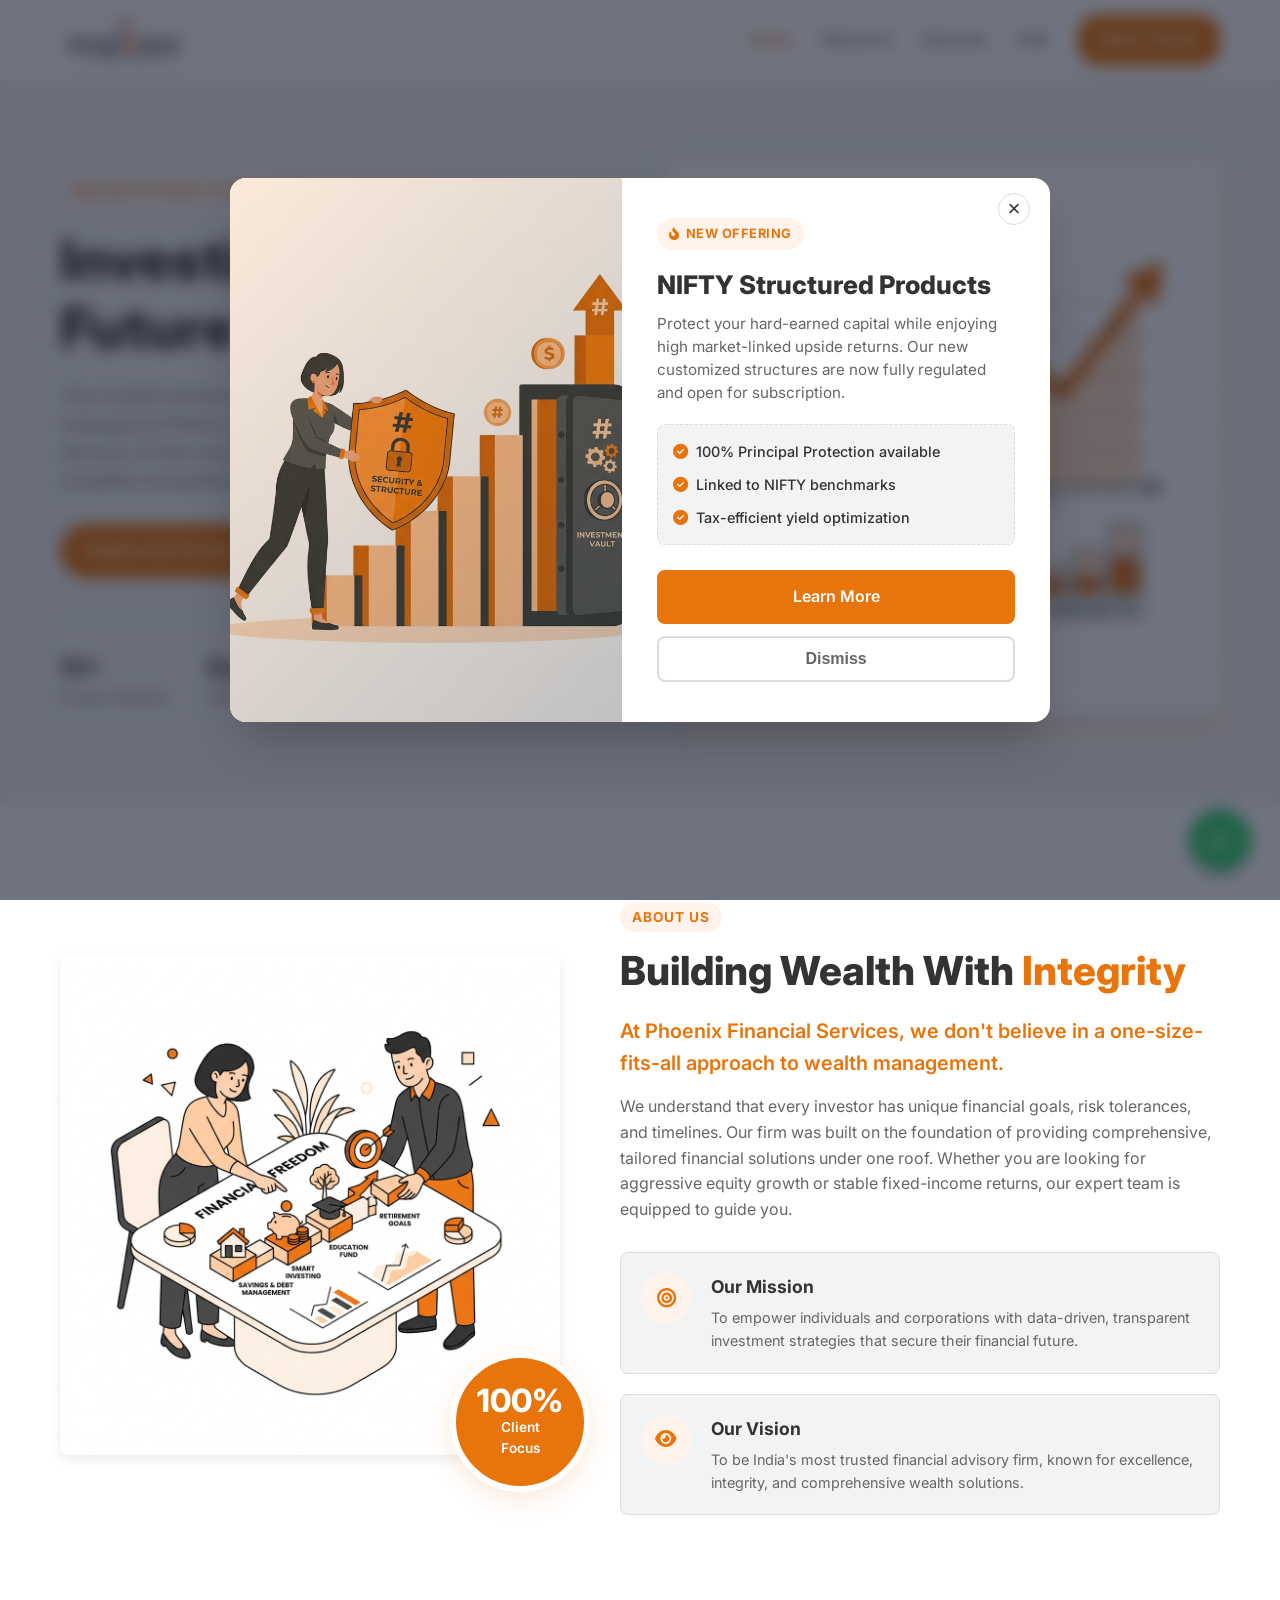
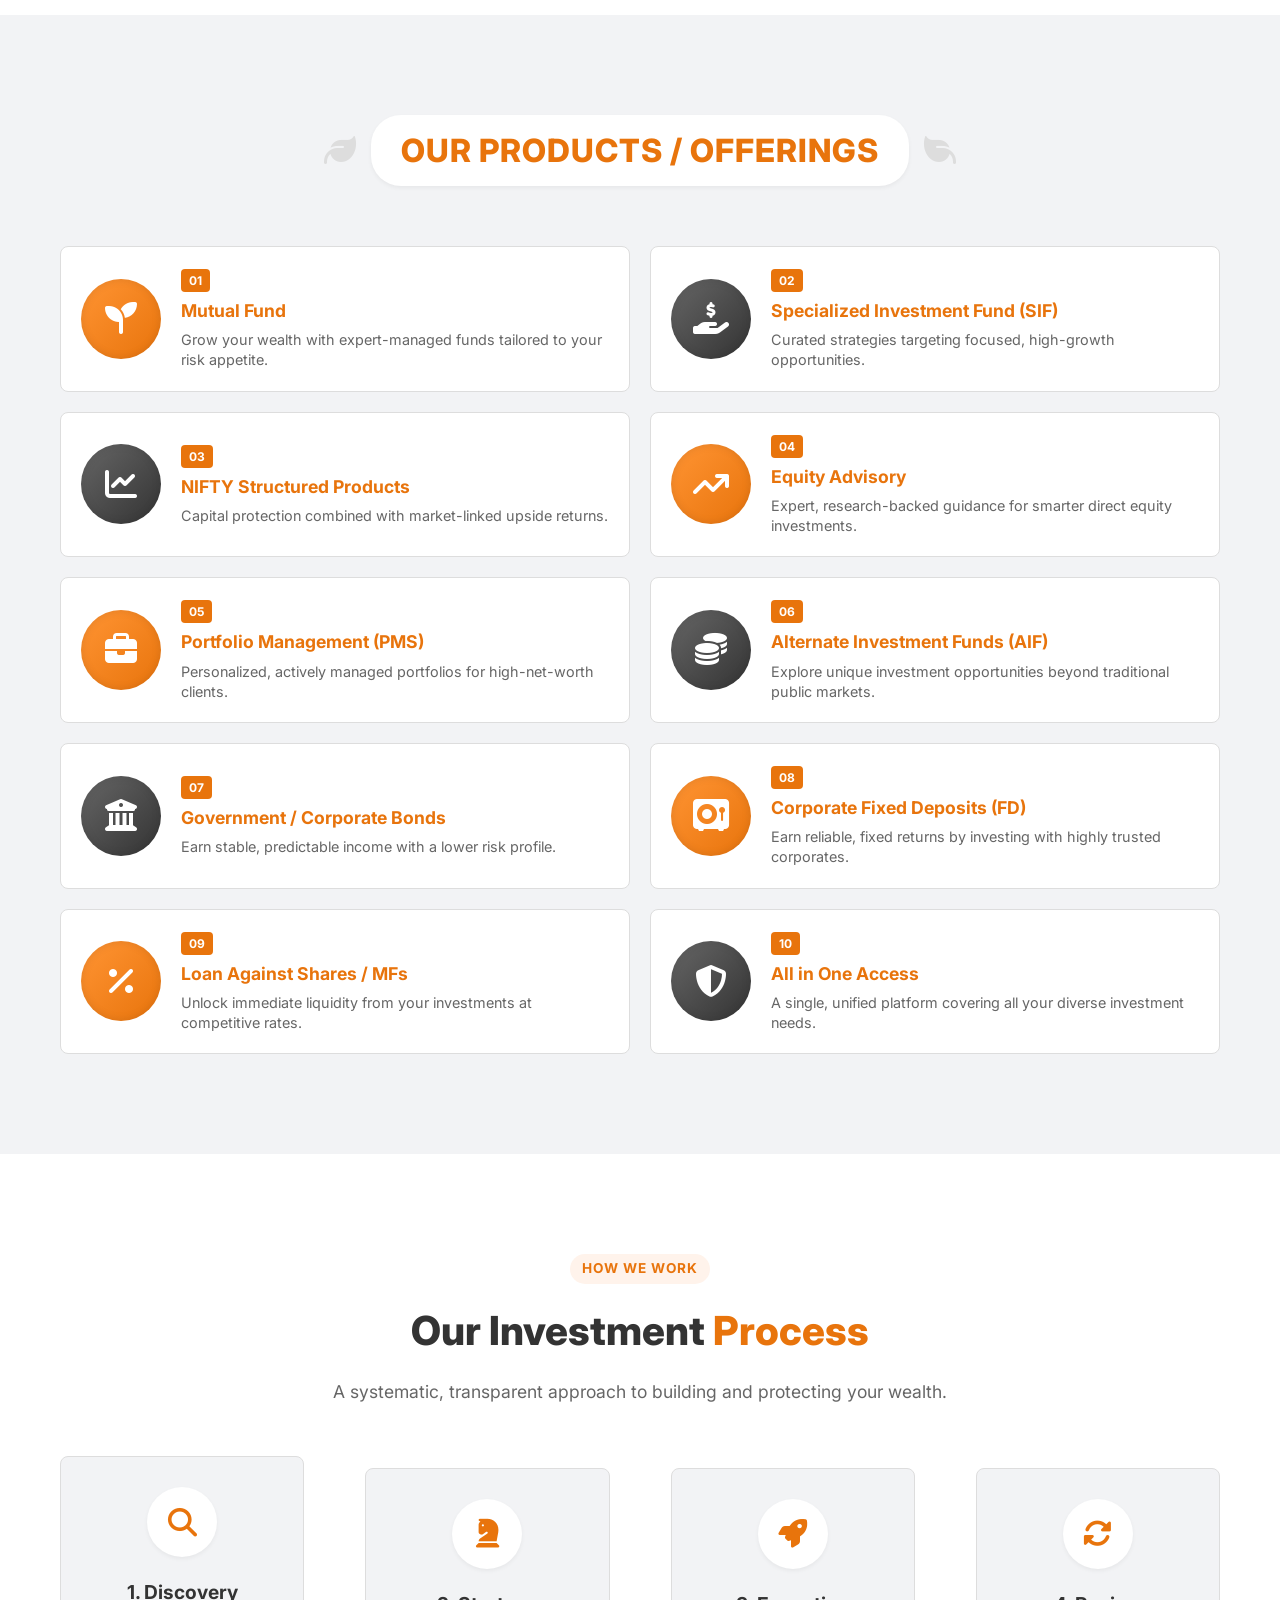
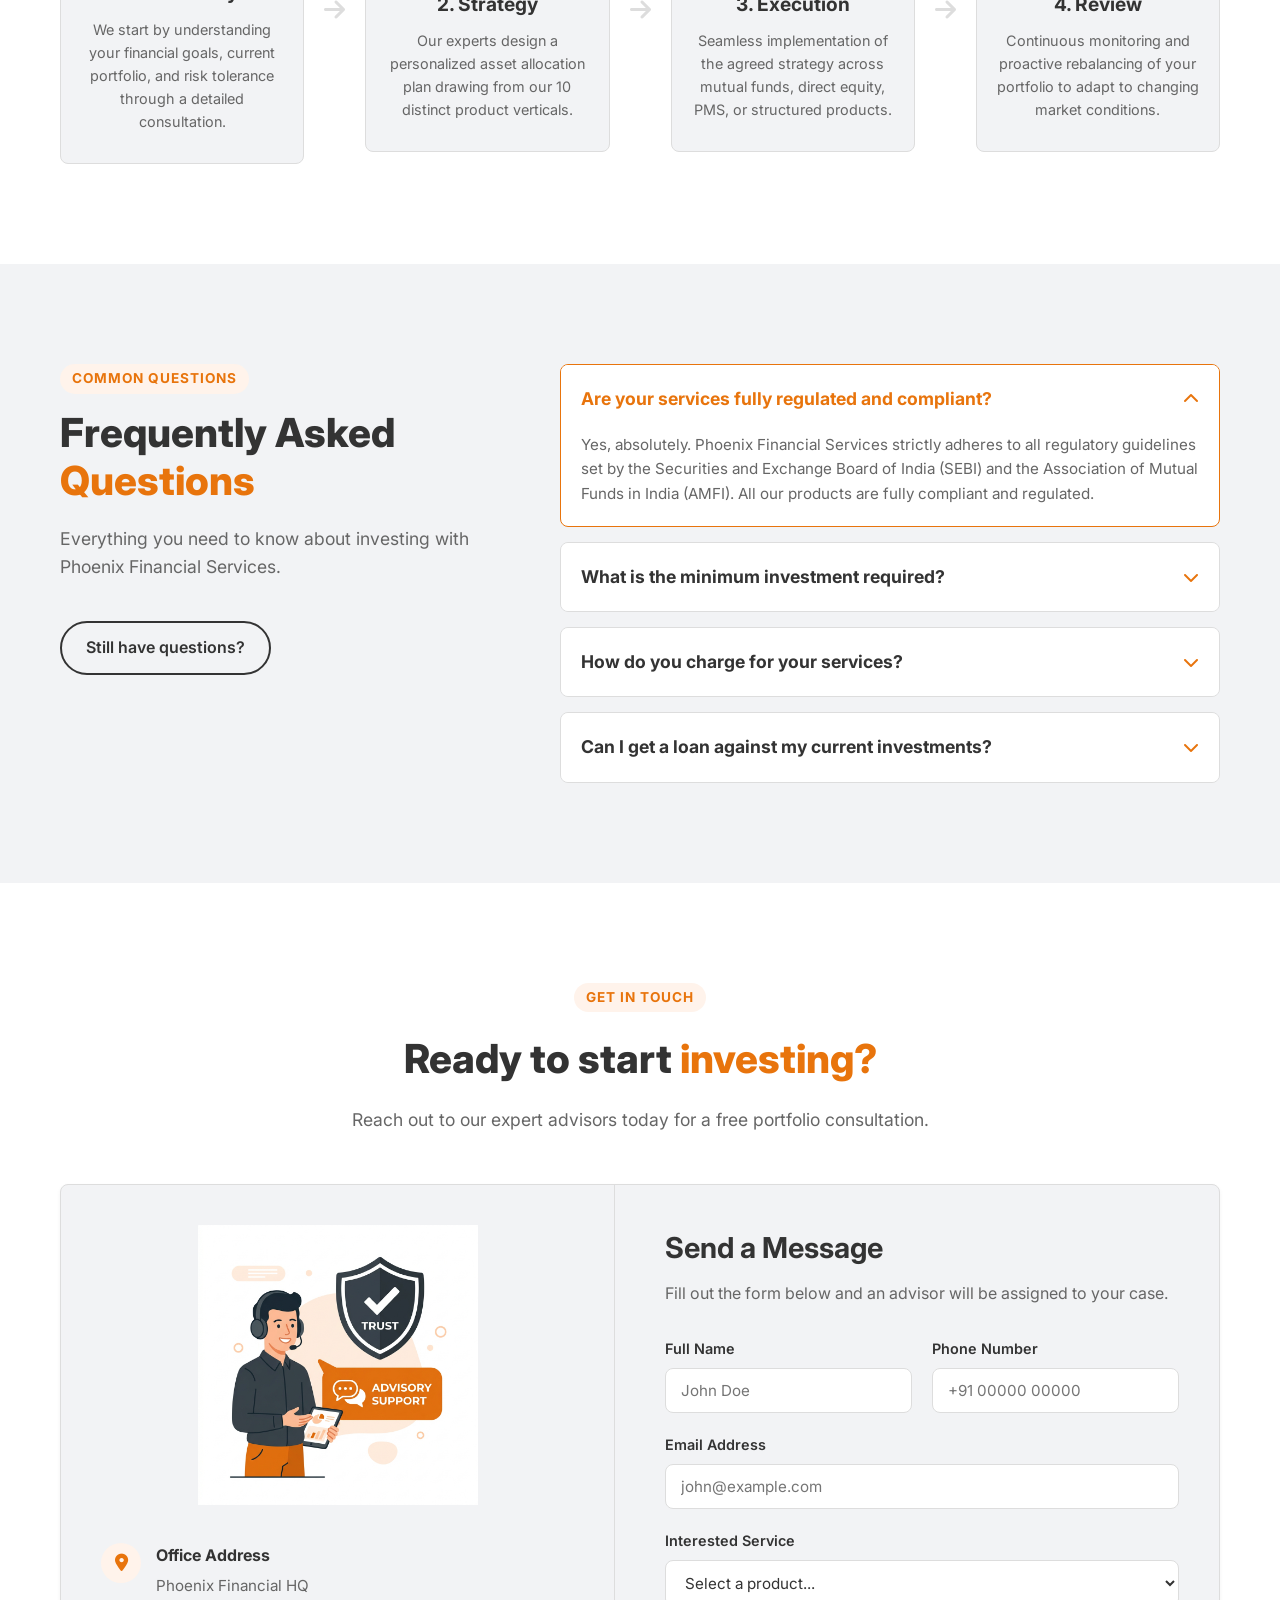
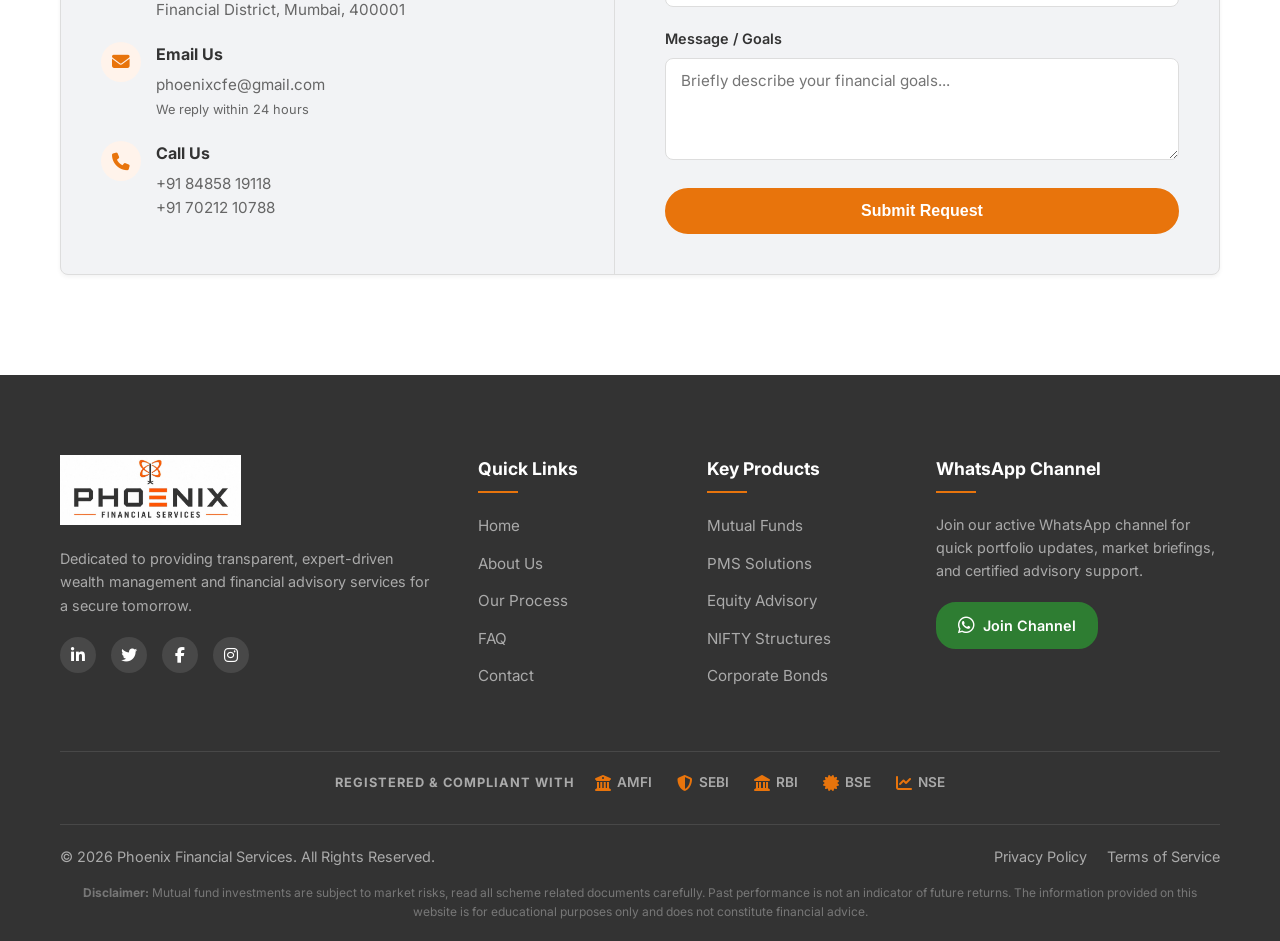
==== index.html @ 2b1e697a "changes" ====
<!DOCTYPE html>
<html lang="en">

<head>
    <meta charset="UTF-8">
    <meta name="viewport" content="width=device-width, initial-scale=1.0">
    <title>Phoenix Financial Services | Investing for the Future</title>

    <!-- Google Fonts: Inter for clean, highly legible corporate text -->
    <link rel="preconnect" href="https://fonts.googleapis.com">
    <link rel="preconnect" href="https://fonts.gstatic.com" crossorigin>
    <link href="https://fonts.googleapis.com/css2?family=Inter:wght@300;400;500;600;700;800&display=swap"
        rel="stylesheet">

    <!-- FontAwesome for icons -->
    <link rel="stylesheet" href="https://cdnjs.cloudflare.com/ajax/libs/font-awesome/6.4.0/css/all.min.css">

    <!-- Custom CSS -->
    <link rel="stylesheet" href="style.css">
</head>

<body>

    <!-- Navigation -->
    <nav class="navbar" id="navbar">
        <div class="container nav-container">
            <a href="#" class="nav-brand">
                <img src="logo.jpeg" alt="Phoenix Financial Services Logo" class="brand-logo">
            </a>

            <div class="nav-menu" id="navMenu">
                <a href="index.html" class="nav-link active">Home</a>
                <a href="about.html" class="nav-link">About Us</a>
                <a href="services.html" class="nav-link">Services</a>
                <a href="faq.html" class="nav-link">FAQ</a>
                <a href="contact.html" class="btn btn-primary nav-cta">Get in Touch</a>
            </div>

            <button class="mobile-toggle" id="mobileToggle">
                <i class="fa-solid fa-bars"></i>
            </button>
        </div>
    </nav>

    <!-- Hero Section -->
    <section class="hero" id="home">
        <div class="container hero-container">
            <div class="hero-content">
                <div class="hero-badge">Welcome to Phoenix Financial</div>
                <h1 class="hero-title">Investing <span class="text-orange">for</span> the Future</h1>
                <p class="hero-desc">
                    Your trusted partner in wealth creation. We provide expert-managed portfolios, structured products,
                    and personalized advisory to help you achieve your financial goals with complete transparency.
                </p>
                <div class="hero-actions">
                    <a href="#products" class="btn btn-primary">Explore Our Products</a>
                    <a href="#contact" class="btn btn-outline">Speak to an Advisor</a>
                </div>

                <div class="hero-stats">
                    <div class="stat-item">
                        <span class="stat-number">10+</span>
                        <span class="stat-label">Product Verticals</span>
                    </div>
                    <div class="stat-item">
                        <span class="stat-number">Expert</span>
                        <span class="stat-label">Advisory Team</span>
                    </div>
                    <div class="stat-item">
                        <span class="stat-number">100%</span>
                        <span class="stat-label">Transparency</span>
                    </div>
                </div>
            </div>

            <div class="hero-image-wrapper">
                <img src="hero.png" alt="Wealth Creation Infographic" class="hero-image">
                <div class="hero-decoration"></div>
            </div>
        </div>
    </section>


    <!-- Detailed About Section -->
    <section class="about-detailed" id="about">
        <div class="container">
            <div class="about-grid">
                <div class="about-image-col">
                    <img src="meeting.png" alt="Strategic Financial Planning Infographic" class="about-img">
                    <div class="experience-badge">
                        <span class="exp-num">100%</span>
                        <span class="exp-text">Client Focus</span>
                    </div>
                </div>
                <div class="about-text-col">
                    <div class="section-label">About Us</div>
                    <h2 class="section-title-left">Building Wealth With <span class="text-orange">Integrity</span></h2>
                    <p class="about-lead">At Phoenix Financial Services, we don't believe in a one-size-fits-all
                        approach to wealth management.</p>
                    <p class="about-body">
                        We understand that every investor has unique financial goals, risk tolerances, and timelines.
                        Our firm was built on the foundation of providing comprehensive, tailored financial solutions
                        under one roof. Whether you are looking for aggressive equity growth or stable fixed-income
                        returns, our expert team is equipped to guide you.
                    </p>

                    <div class="mission-vision">
                        <div class="mv-card">
                            <div class="mv-icon"><i class="fa-solid fa-bullseye"></i></div>
                            <div>
                                <h4>Our Mission</h4>
                                <p>To empower individuals and corporations with data-driven, transparent investment
                                    strategies that secure their financial future.</p>
                            </div>
                        </div>
                        <div class="mv-card">
                            <div class="mv-icon"><i class="fa-solid fa-eye"></i></div>
                            <div>
                                <h4>Our Vision</h4>
                                <p>To be India's most trusted financial advisory firm, known for excellence, integrity,
                                    and comprehensive wealth solutions.</p>
                            </div>
                        </div>
                    </div>
                </div>
            </div>
        </div>
    </section>

    <!-- Products Section (Inspired directly by the poster) -->
    <section class="products" id="products">
        <div class="container">
            <div class="section-header">
                <div class="header-decoration">
                    <i class="fa-solid fa-leaf text-gray"></i>
                </div>
                <h2 class="section-title">OUR PRODUCTS / OFFERINGS</h2>
                <div class="header-decoration">
                    <i class="fa-solid fa-leaf text-gray" style="transform: scaleX(-1);"></i>
                </div>
            </div>

            <div class="products-grid">
                <!-- Product 01 -->
                <div class="product-card">
                    <div class="product-icon-wrapper">
                        <div class="product-icon"><i class="fa-solid fa-seedling"></i></div>
                    </div>
                    <div class="product-info">
                        <div class="product-number">01</div>
                        <h3 class="product-name">Mutual Fund</h3>
                        <p class="product-desc">Grow your wealth with expert-managed funds tailored to your risk
                            appetite.</p>
                    </div>
                </div>

                <!-- Product 02 -->
                <div class="product-card">
                    <div class="product-icon-wrapper dark">
                        <div class="product-icon"><i class="fa-solid fa-hand-holding-dollar"></i></div>
                    </div>
                    <div class="product-info">
                        <div class="product-number">02</div>
                        <h3 class="product-name">Specialized Investment Fund (SIF)</h3>
                        <p class="product-desc">Curated strategies targeting focused, high-growth opportunities.</p>
                    </div>
                </div>

                <!-- Product 03 -->
                <div class="product-card">
                    <div class="product-icon-wrapper dark">
                        <div class="product-icon"><i class="fa-solid fa-chart-line"></i></div>
                    </div>
                    <div class="product-info">
                        <div class="product-number">03</div>
                        <h3 class="product-name">NIFTY Structured Products</h3>
                        <p class="product-desc">Capital protection combined with market-linked upside returns.</p>
                    </div>
                </div>

                <!-- Product 04 -->
                <div class="product-card">
                    <div class="product-icon-wrapper">
                        <div class="product-icon"><i class="fa-solid fa-arrow-trend-up"></i></div>
                    </div>
                    <div class="product-info">
                        <div class="product-number">04</div>
                        <h3 class="product-name">Equity Advisory</h3>
                        <p class="product-desc">Expert, research-backed guidance for smarter direct equity investments.
                        </p>
                    </div>
                </div>

                <!-- Product 05 -->
                <div class="product-card">
                    <div class="product-icon-wrapper">
                        <div class="product-icon"><i class="fa-solid fa-briefcase"></i></div>
                    </div>
                    <div class="product-info">
                        <div class="product-number">05</div>
                        <h3 class="product-name">Portfolio Management (PMS)</h3>
                        <p class="product-desc">Personalized, actively managed portfolios for high-net-worth clients.
                        </p>
                    </div>
                </div>

                <!-- Product 06 -->
                <div class="product-card">
                    <div class="product-icon-wrapper dark">
                        <div class="product-icon"><i class="fa-solid fa-coins"></i></div>
                    </div>
                    <div class="product-info">
                        <div class="product-number">06</div>
                        <h3 class="product-name">Alternate Investment Funds (AIF)</h3>
                        <p class="product-desc">Explore unique investment opportunities beyond traditional public
                            markets.</p>
                    </div>
                </div>

                <!-- Product 07 -->
                <div class="product-card">
                    <div class="product-icon-wrapper dark">
                        <div class="product-icon"><i class="fa-solid fa-building-columns"></i></div>
                    </div>
                    <div class="product-info">
                        <div class="product-number">07</div>
                        <h3 class="product-name">Government / Corporate Bonds</h3>
                        <p class="product-desc">Earn stable, predictable income with a lower risk profile.</p>
                    </div>
                </div>

                <!-- Product 08 -->
                <div class="product-card">
                    <div class="product-icon-wrapper">
                        <div class="product-icon"><i class="fa-solid fa-vault"></i></div>
                    </div>
                    <div class="product-info">
                        <div class="product-number">08</div>
                        <h3 class="product-name">Corporate Fixed Deposits (FD)</h3>
                        <p class="product-desc">Earn reliable, fixed returns by investing with highly trusted
                            corporates.</p>
                    </div>
                </div>

                <!-- Product 09 -->
                <div class="product-card">
                    <div class="product-icon-wrapper">
                        <div class="product-icon"><i class="fa-solid fa-percent"></i></div>
                    </div>
                    <div class="product-info">
                        <div class="product-number">09</div>
                        <h3 class="product-name">Loan Against Shares / MFs</h3>
                        <p class="product-desc">Unlock immediate liquidity from your investments at competitive rates.
                        </p>
                    </div>
                </div>

                <!-- Product 10 -->
                <div class="product-card">
                    <div class="product-icon-wrapper">
                        <div class="product-icon"><i class="fa-solid fa-shield-halved"></i></div>
                    </div>
                    <div class="product-info">
                        <div class="product-number">10</div>
                        <h3 class="product-name">All in One Access</h3>
                        <p class="product-desc">A single, unified platform covering all your diverse investment needs.
                        </p>
                    </div>
                </div>
            </div>
        </div>
    </section>

    <!-- Our Process Section -->
    <section class="process-section" id="process">
        <div class="container">
            <div class="section-header-center">
                <div class="section-label">How We Work</div>
                <h2 class="section-title-clean">Our Investment <span class="text-orange">Process</span></h2>
                <p class="section-subtitle">A systematic, transparent approach to building and protecting your wealth.
                </p>
            </div>

            <div class="process-steps">
                <div class="step-card">
                    <div class="step-icon"><i class="fa-solid fa-magnifying-glass"></i></div>
                    <h3 class="step-title">1. Discovery</h3>
                    <p class="step-desc">We start by understanding your financial goals, current portfolio, and risk
                        tolerance through a detailed consultation.</p>
                </div>

                <div class="step-arrow"><i class="fa-solid fa-arrow-right"></i></div>

                <div class="step-card">
                    <div class="step-icon"><i class="fa-solid fa-chess-knight"></i></div>
                    <h3 class="step-title">2. Strategy</h3>
                    <p class="step-desc">Our experts design a personalized asset allocation plan drawing from our 10
                        distinct product verticals.</p>
                </div>

                <div class="step-arrow"><i class="fa-solid fa-arrow-right"></i></div>

                <div class="step-card">
                    <div class="step-icon"><i class="fa-solid fa-rocket"></i></div>
                    <h3 class="step-title">3. Execution</h3>
                    <p class="step-desc">Seamless implementation of the agreed strategy across mutual funds, direct
                        equity, PMS, or structured products.</p>
                </div>

                <div class="step-arrow"><i class="fa-solid fa-arrow-right"></i></div>

                <div class="step-card">
                    <div class="step-icon"><i class="fa-solid fa-rotate"></i></div>
                    <h3 class="step-title">4. Review</h3>
                    <p class="step-desc">Continuous monitoring and proactive rebalancing of your portfolio to adapt to
                        changing market conditions.</p>
                </div>
            </div>
        </div>
    </section>



    <!-- FAQ Section -->
    <section class="faq-section" id="faq">
        <div class="container">
            <div class="faq-layout">
                <div class="faq-header">
                    <div class="section-label">Common Questions</div>
                    <h2 class="section-title-left">Frequently Asked <span class="text-orange">Questions</span></h2>
                    <p class="faq-subtitle">Everything you need to know about investing with Phoenix Financial Services.
                    </p>
                    <a href="#contact" class="btn btn-outline" style="margin-top: 20px;">Still have questions?</a>
                </div>

                <div class="faq-accordion">
                    <div class="faq-item active">
                        <div class="faq-question">
                            <h4>Are your services fully regulated and compliant?</h4>
                            <i class="fa-solid fa-chevron-down"></i>
                        </div>
                        <div class="faq-answer">
                            <p>Yes, absolutely. Phoenix Financial Services strictly adheres to all regulatory guidelines
                                set by the Securities and Exchange Board of India (SEBI) and the Association of Mutual
                                Funds in India (AMFI). All our products are fully compliant and regulated.</p>
                        </div>
                    </div>

                    <div class="faq-item">
                        <div class="faq-question">
                            <h4>What is the minimum investment required?</h4>
                            <i class="fa-solid fa-chevron-down"></i>
                        </div>
                        <div class="faq-answer">
                            <p>The minimum investment varies by product. Mutual Funds can be started via SIP with as
                                little as ₹500/month. However, specialized products like Portfolio Management Services
                                (PMS) or Alternate Investment Funds (AIF) have regulatory minimums set by SEBI
                                (typically ₹50 Lakhs and ₹1 Crore respectively).</p>
                        </div>
                    </div>

                    <div class="faq-item">
                        <div class="faq-question">
                            <h4>How do you charge for your services?</h4>
                            <i class="fa-solid fa-chevron-down"></i>
                        </div>
                        <div class="faq-answer">
                            <p>We maintain a highly transparent fee structure. Depending on the service (Advisory vs.
                                Distribution), fees are either charged directly as an advisory fee or we receive
                                commissions from the AMC. All fees and charges are fully disclosed before you make any
                                investment.</p>
                        </div>
                    </div>

                    <div class="faq-item">
                        <div class="faq-question">
                            <h4>Can I get a loan against my current investments?</h4>
                            <i class="fa-solid fa-chevron-down"></i>
                        </div>
                        <div class="faq-answer">
                            <p>Yes. We offer Loan Against Shares and Mutual Funds (LAS/LAMF). This allows you to unlock
                                liquidity for short-term needs at highly competitive interest rates without having to
                                liquidate your long-term portfolio.</p>
                        </div>
                    </div>
                </div>
            </div>
        </div>
    </section>

    <!-- Full Contact Section -->
    <section class="contact-detailed" id="contact">
        <div class="container">
            <div class="section-header-center">
                <div class="section-label">Get In Touch</div>
                <h2 class="section-title-clean">Ready to start <span class="text-orange">investing?</span></h2>
                <p class="section-subtitle">Reach out to our expert advisors today for a free portfolio consultation.
                </p>
            </div>

            <div class="contact-grid">
                <!-- Contact Info Cards -->
                <div class="contact-info-panel">
                    <img src="support.png" alt="Client Support Infographic" class="contact-img">

                    <div class="contact-methods">
                        <div class="c-method-card">
                            <div class="c-icon"><i class="fa-solid fa-location-dot"></i></div>
                            <div class="c-details">
                                <h5>Office Address</h5>
                                <p>Phoenix Financial HQ<br>Financial District, Mumbai, 400001</p>
                            </div>
                        </div>

                        <div class="c-method-card">
                            <div class="c-icon"><i class="fa-solid fa-envelope"></i></div>
                            <div class="c-details">
                                <h5>Email Us</h5>
                                <p>phoenixcfe@gmail.com<br><span style="font-size: 0.8rem; color: var(--gray-med);">We
                                        reply within 24 hours</span></p>
                            </div>
                        </div>

                        <div class="c-method-card">
                            <div class="c-icon"><i class="fa-solid fa-phone"></i></div>
                            <div class="c-details">
                                <h5>Call Us</h5>
                                <p>+91 84858 19118<br>+91 70212 10788</p>
                            </div>
                        </div>
                    </div>
                </div>

                <!-- Contact Form -->
                <div class="contact-form-panel">
                    <h3 class="form-title">Send a Message</h3>
                    <p class="form-desc">Fill out the form below and an advisor will be assigned to your case.</p>

                    <form class="main-form" id="contactForm">
                        <div class="form-row">
                            <div class="form-group">
                                <label for="name">Full Name</label>
                                <input type="text" id="name" placeholder="John Doe" required>
                            </div>
                            <div class="form-group">
                                <label for="phone">Phone Number</label>
                                <input type="tel" id="phone" placeholder="+91 00000 00000" required>
                            </div>
                        </div>

                        <div class="form-group">
                            <label for="email">Email Address</label>
                            <input type="email" id="email" placeholder="john@example.com" required>
                        </div>

                        <div class="form-group">
                            <label for="service">Interested Service</label>
                            <select id="service" required>
                                <option value="" disabled selected>Select a product...</option>
                                <option value="mutual_fund">Mutual Funds</option>
                                <option value="pms">Portfolio Management Services (PMS)</option>
                                <option value="equity">Equity Advisory</option>
                                <option value="bonds">Bonds & Fixed Deposits</option>
                                <option value="loan">Loan Against Shares</option>
                                <option value="other">General Wealth Consultation</option>
                            </select>
                        </div>

                        <div class="form-group">
                            <label for="message">Message / Goals</label>
                            <textarea id="message" rows="4" placeholder="Briefly describe your financial goals..."
                                required></textarea>
                        </div>

                        <button type="submit" class="btn btn-primary btn-full" id="submitBtn">Submit Request</button>
                    </form>
                </div>
            </div>
        </div>
    </section>

    <!-- Expanded Footer -->
    <footer class="footer-expanded">
        <div class="container">
            <div class="footer-top-grid">

                <div class="footer-col brand-col">
                    <img src="logo.jpeg" alt="Phoenix Financial Services" class="footer-logo">
                    <p class="footer-about">
                        Dedicated to providing transparent, expert-driven wealth management and financial advisory
                        services for a secure tomorrow.
                    </p>
                    <div class="social-links">
                        <a href="#"><i class="fa-brands fa-linkedin-in"></i></a>
                        <a href="#"><i class="fa-brands fa-twitter"></i></a>
                        <a href="#"><i class="fa-brands fa-facebook-f"></i></a>
                        <a href="#"><i class="fa-brands fa-instagram"></i></a>
                    </div>
                </div>

                <div class="footer-col">
                    <h4 class="footer-heading">Quick Links</h4>
                    <ul class="footer-list">
                        <li><a href="index.html">Home</a></li>
                        <li><a href="about.html">About Us</a></li>
                        <li><a href="index.html#process">Our Process</a></li>
                        <li><a href="faq.html">FAQ</a></li>
                        <li><a href="contact.html">Contact</a></li>
                    </ul>
                </div>

                <div class="footer-col">
                    <h4 class="footer-heading">Key Products</h4>
                    <ul class="footer-list">
                        <li><a href="service-detail.html">Mutual Funds</a></li>
                        <li><a href="service-detail.html">PMS Solutions</a></li>
                        <li><a href="service-detail.html">Equity Advisory</a></li>
                        <li><a href="service-detail.html">NIFTY Structures</a></li>
                        <li><a href="service-detail.html">Corporate Bonds</a></li>
                    </ul>
                </div>

                <div class="footer-col">
                    <h4 class="footer-heading">WhatsApp Channel</h4>
                    <p class="footer-about">Join our active WhatsApp channel for quick portfolio updates, market
                        briefings, and certified advisory support.</p>
                    <a href="https://wa.me/918485819118?text=Hello%20Phoenix%20Financial%20Services,%20I%20am%20interested%20in%20your%20wealth%20management%20solutions."
                        target="_blank" class="btn btn-primary"
                        style="display: inline-flex; align-items: center; gap: 8px; border-radius: 20px; padding: 10px 20px; background-color: #2e7d32; border-color: #2e7d32; font-size: 0.9rem;">
                        <i class="fa-brands fa-whatsapp" style="font-size: 1.2rem;"></i> Join Channel
                    </a>
                </div>

            </div>

            <div class="footer-compliance">
                <span class="compliance-label">Registered & Compliant With</span>
                <div class="compliance-logos">
                    <div class="compliance-logo-item"><i class="fa-solid fa-building-columns"></i><span>AMFI</span>
                    </div>
                    <div class="compliance-logo-item"><i class="fa-solid fa-shield-halved"></i><span>SEBI</span></div>
                    <div class="compliance-logo-item"><i class="fa-solid fa-landmark"></i><span>RBI</span></div>
                    <div class="compliance-logo-item"><i class="fa-solid fa-certificate"></i><span>BSE</span></div>
                    <div class="compliance-logo-item"><i class="fa-solid fa-chart-line"></i><span>NSE</span></div>
                </div>
            </div>

            <div class="footer-bottom">
                <div class="fb-left">
                    <p>&copy; 2026 Phoenix Financial Services. All Rights Reserved.</p>
                </div>
                <div class="fb-right">
                    <a href="#">Privacy Policy</a>
                    <a href="#">Terms of Service</a>
                </div>
            </div>
            <div class="disclaimer-text">
                <strong>Disclaimer:</strong> Mutual fund investments are subject to market risks, read all scheme
                related documents carefully. Past performance is not an indicator of future returns. The information
                provided on this website is for educational purposes only and does not constitute financial advice.
            </div>
        </div>
    </footer>

    <!-- Promotional Popup Modal -->
    <div class="promo-modal" id="promoModal">
        <div class="promo-modal-backdrop" id="promoBackdrop"></div>
        <div class="promo-modal-card">
            <button class="promo-modal-close" id="closePromoBtn" aria-label="Close promotion">&times;</button>
            <div class="promo-image-side">
                <img src="promo_nifty.png" alt="NIFTY Structured Products Infographic">
            </div>
            <div class="promo-content-side">
                <div class="promo-modal-header">
                    <span class="promo-badge"><i class="fa-solid fa-fire-flame-curved"></i> New Offering</span>
                </div>
                <div class="promo-modal-body">
                    <h3 class="promo-title">NIFTY Structured Products</h3>
                    <p class="promo-desc">Protect your hard-earned capital while enjoying high market-linked upside
                        returns. Our new customized structures are now fully regulated and open for subscription.</p>
                    <div class="promo-features">
                        <div class="p-feat-item"><i class="fa-solid fa-circle-check"></i> 100% Principal Protection
                            available</div>
                        <div class="p-feat-item"><i class="fa-solid fa-circle-check"></i> Linked to NIFTY benchmarks
                        </div>
                        <div class="p-feat-item"><i class="fa-solid fa-circle-check"></i> Tax-efficient yield
                            optimization</div>
                    </div>
                </div>
                <div class="promo-modal-footer">
                    <a href="service-detail.html" class="btn btn-primary btn-full promo-cta-btn">Learn More</a>
                    <button class="btn btn-outline btn-full promo-dismiss-btn" id="dismissPromoBtn">Dismiss</button>
                </div>
            </div>
        </div>
    </div>



    <!-- Floating WhatsApp Button -->
    <a href="https://wa.me/918485819118?text=Hello%20Phoenix%20Financial%20Services,%20I%20am%20interested%20in%20your%20wealth%20management%20solutions."
        class="whatsapp-float" target="_blank" title="Chat on WhatsApp">
        <i class="fa-brands fa-whatsapp"></i>
    </a>

    <script src="script.js"></script>
</body>

</html>
---- style.css ----
/* ==========================================================================
   PHOENIX FINANCIAL : V5 CLEAN & CORPORATE (DETAILED)
   Inspired directly by the official brand poster
   ========================================================================== */

:root {
    /* Brand Colors based on the poster */
    --orange: #E8740C; 
    --orange-light: #FF9433;
    --orange-fade: #FFF3EB;
    
    --gray-dark: #333333; 
    --gray-med: #666666;  
    --gray-light: #DDDDDD; 
    --bg-light: #F2F3F5;  
    --white: #FFFFFF;
    
    --font-main: 'Inter', sans-serif;
    
    --shadow-sm: 0 2px 4px rgba(0,0,0,0.05);
    --shadow-md: 0 4px 12px rgba(0,0,0,0.08);
    --shadow-lg: 0 10px 30px rgba(0,0,0,0.1);
    --shadow-hover: 0 8px 24px rgba(232, 116, 12, 0.15);
    
    --radius: 8px;
    --transition: all 0.3s ease;
}

* { margin: 0; padding: 0; box-sizing: border-box; }
html { scroll-behavior: smooth; scroll-padding-top: 100px; }
body { font-family: var(--font-main); color: var(--gray-dark); line-height: 1.6; background-color: var(--white); }
a { text-decoration: none; color: inherit; }
ul { list-style: none; }
.container { max-width: 1200px; margin: 0 auto; padding: 0 20px; }
.text-orange { color: var(--orange); }
.text-gray { color: var(--gray-light); }



/* --- Buttons --- */
.btn {
    display: inline-block;
    padding: 12px 24px;
    border-radius: 30px;
    font-weight: 600;
    font-size: 1rem;
    transition: var(--transition);
    cursor: pointer;
    text-align: center;
    border: 2px solid transparent;
}
.btn-primary {
    background-color: var(--orange);
    color: var(--white);
    border-color: var(--orange);
}
.btn-primary:hover {
    background-color: var(--orange-light);
    border-color: var(--orange-light);
    box-shadow: var(--shadow-hover);
}
.btn-outline {
    background-color: transparent;
    color: var(--gray-dark);
    border-color: var(--gray-dark);
}
.btn-outline:hover {
    background-color: var(--gray-dark);
    color: var(--white);
}
.btn-full { width: 100%; }

/* --- Navigation --- */
.navbar {
    background-color: var(--white);
    box-shadow: var(--shadow-sm);
    position: sticky;
    top: 0;
    z-index: 1000;
    padding: 15px 0;
}
.nav-container {
    display: flex;
    justify-content: space-between;
    align-items: center;
}
.nav-brand {
    display: flex;
    align-items: center;
    gap: 15px;
}
.brand-logo { max-height: 50px; width: auto; }
.brand-text { display: flex; flex-direction: column; }
.brand-name {
    font-size: 1.4rem;
    font-weight: 800;
    letter-spacing: 2px;
    color: var(--gray-dark);
    line-height: 1.1;
}
.brand-sub {
    font-size: 0.75rem;
    font-weight: 600;
    color: var(--gray-med);
    letter-spacing: 1px;
}
.nav-menu {
    display: flex;
    align-items: center;
    gap: 30px;
}
.nav-link {
    font-weight: 500;
    color: var(--gray-med);
    transition: var(--transition);
}
.nav-link:hover, .nav-link.active {
    color: var(--orange);
}
.nav-cta {
    padding: 10px 20px;
    border-radius: 20px;
}
.mobile-toggle {
    display: none;
    background: none;
    border: none;
    font-size: 1.5rem;
    color: var(--gray-dark);
    cursor: pointer;
}

/* Hide sidebar-only elements on desktop */
.sidebar-brand,
.sidebar-footer {
    display: none;
}

/* --- Mobile Sidebar Overlay & Close Button --- */
.menu-backdrop {
    position: fixed;
    top: 0;
    left: 0;
    width: 100%;
    height: 100%;
    background-color: rgba(15, 23, 42, 0.4);
    backdrop-filter: blur(4px);
    z-index: 10000;
    opacity: 0;
    visibility: hidden;
    transition: opacity 0.3s ease, visibility 0.3s ease;
}
.menu-backdrop.active {
    opacity: 1;
    visibility: visible;
}
.menu-close {
    position: absolute;
    top: 20px;
    right: 20px;
    background: none;
    border: none;
    font-size: 2rem;
    line-height: 1;
    color: var(--gray-dark);
    cursor: pointer;
    transition: var(--transition);
    display: none;
}
.nav-menu.active .menu-close {
    display: block;
}
.menu-close:hover {
    color: var(--orange);
}

/* --- Shared Section Titles --- */
.section-label {
    display: inline-block;
    background-color: var(--orange-fade);
    color: var(--orange);
    padding: 4px 12px;
    border-radius: 20px;
    font-size: 0.85rem;
    font-weight: 700;
    text-transform: uppercase;
    letter-spacing: 1px;
    margin-bottom: 15px;
}
.section-title-left {
    font-size: 2.5rem;
    font-weight: 800;
    color: var(--gray-dark);
    line-height: 1.2;
    margin-bottom: 20px;
}
.section-header-center {
    text-align: center;
    margin-bottom: 50px;
    max-width: 700px;
    margin-left: auto;
    margin-right: auto;
}
.section-title-clean {
    font-size: 2.5rem;
    font-weight: 800;
    color: var(--gray-dark);
    margin-bottom: 15px;
}
.section-subtitle {
    font-size: 1.1rem;
    color: var(--gray-med);
}

/* --- Hero Section --- */
.hero {
    background-color: var(--bg-light);
    padding: 80px 0;
}
.hero-container {
    display: flex;
    align-items: center;
    gap: 50px;
}
.hero-content { flex: 1; }
.hero-badge {
    display: inline-block;
    background-color: var(--orange-fade);
    color: var(--orange);
    padding: 6px 12px;
    border-radius: 20px;
    font-size: 0.85rem;
    font-weight: 600;
    margin-bottom: 20px;
}
.hero-title {
    font-size: 3.5rem;
    font-weight: 800;
    line-height: 1.2;
    color: var(--gray-dark);
    margin-bottom: 20px;
}
.hero-desc {
    font-size: 1.1rem;
    color: var(--gray-med);
    margin-bottom: 30px;
    max-width: 500px;
}
.hero-actions {
    display: flex;
    gap: 15px;
    margin-bottom: 40px;
}
.hero-stats {
    display: flex;
    gap: 40px;
    padding-top: 30px;
    border-top: 1px solid var(--gray-light);
}
.stat-item { display: flex; flex-direction: column; }
.stat-number { font-size: 1.5rem; font-weight: 700; color: var(--gray-dark); }
.stat-label { font-size: 0.85rem; color: var(--gray-med); }

.hero-image-wrapper {
    flex: 1;
    position: relative;
}
.hero-image {
    width: 100%;
    border-radius: var(--radius);
    box-shadow: var(--shadow-lg);
    position: relative;
    z-index: 2;
}
.hero-decoration {
    position: absolute;
    bottom: -20px;
    right: -20px;
    width: 100%;
    height: 100%;
    background-color: var(--orange-fade);
    border-radius: var(--radius);
    z-index: 1;
}

/* --- Footer Compliance --- */
.footer-compliance {
    display: flex;
    align-items: center;
    justify-content: center;
    gap: 20px;
    padding: 20px 0;
    border-top: 1px solid rgba(255, 255, 255, 0.1);
    flex-wrap: wrap;
    margin-bottom: 10px;
}
.compliance-label {
    font-size: 0.8rem;
    font-weight: 700;
    color: #aaaaaa;
    text-transform: uppercase;
    letter-spacing: 1px;
}
.compliance-logos {
    display: flex;
    align-items: center;
    gap: 25px;
    flex-wrap: wrap;
}
.compliance-logo-item {
    display: flex;
    align-items: center;
    gap: 6px;
    font-size: 0.85rem;
    font-weight: 600;
    color: #aaaaaa;
    transition: var(--transition);
}
.compliance-logo-item i {
    font-size: 1rem;
    color: var(--orange);
    transition: var(--transition);
}
.compliance-logo-item:hover {
    color: var(--white);
}

/* --- Detailed About Section --- */
.about-detailed {
    padding: 100px 0;
    background-color: var(--white);
}
.about-grid {
    display: grid;
    grid-template-columns: 1fr 1.2fr;
    gap: 60px;
    align-items: center;
}
.about-image-col {
    position: relative;
}
.about-img {
    width: 100%;
    border-radius: var(--radius);
    box-shadow: var(--shadow-md);
}
.experience-badge {
    position: absolute;
    bottom: -30px;
    right: -30px;
    background-color: var(--orange);
    color: var(--white);
    padding: 30px;
    border-radius: 50%;
    display: flex;
    flex-direction: column;
    align-items: center;
    justify-content: center;
    width: 140px;
    height: 140px;
    box-shadow: var(--shadow-hover);
    border: 6px solid var(--white);
}
.exp-num { font-size: 2rem; font-weight: 800; line-height: 1; }
.exp-text { font-size: 0.85rem; font-weight: 600; text-align: center; }

.about-lead {
    font-size: 1.25rem;
    font-weight: 600;
    color: var(--orange);
    margin-bottom: 15px;
}
.about-body {
    color: var(--gray-med);
    margin-bottom: 30px;
}
.mission-vision {
    display: flex;
    flex-direction: column;
    gap: 20px;
}
.mv-card {
    display: flex;
    gap: 20px;
    background-color: var(--bg-light);
    padding: 20px;
    border-radius: var(--radius);
    border: 1px solid var(--gray-light);
}
.mv-icon {
    width: 50px; height: 50px;
    background-color: var(--orange-fade);
    color: var(--orange);
    border-radius: 50%;
    display: flex;
    align-items: center;
    justify-content: center;
    font-size: 1.2rem;
    flex-shrink: 0;
}
.mv-card h4 {
    font-size: 1.1rem;
    color: var(--gray-dark);
    margin-bottom: 5px;
}
.mv-card p {
    font-size: 0.9rem;
    color: var(--gray-med);
}

/* --- Products Section --- */
.products {
    padding: 100px 0;
    background-color: var(--bg-light);
}
.section-header {
    text-align: center;
    margin-bottom: 60px;
    display: flex;
    align-items: center;
    justify-content: center;
    gap: 15px;
}
.section-title {
    font-size: 2rem;
    font-weight: 800;
    color: var(--orange);
    text-transform: uppercase;
    letter-spacing: 1px;
    background-color: var(--white);
    padding: 10px 30px;
    border-radius: 30px;
    box-shadow: var(--shadow-sm);
    display: inline-block;
}
.header-decoration { font-size: 2rem; }
.products-grid {
    display: grid;
    grid-template-columns: repeat(2, 1fr);
    gap: 20px;
}
.product-card {
    background-color: var(--white);
    border: 1px solid var(--gray-light);
    border-radius: var(--radius);
    padding: 20px;
    display: flex;
    align-items: center;
    gap: 20px;
    transition: var(--transition);
}
.product-card:hover {
    box-shadow: var(--shadow-md);
    border-color: var(--orange);
    transform: translateY(-2px);
}
.product-icon-wrapper {
    width: 80px; height: 80px;
    border-radius: 50%;
    background: linear-gradient(135deg, #FF9433, #E8740C);
    display: flex; align-items: center; justify-content: center;
    flex-shrink: 0;
    box-shadow: inset 0 0 10px rgba(0,0,0,0.1);
}
.product-icon-wrapper.dark { background: linear-gradient(135deg, #666666, #333333); }
.product-icon { font-size: 2rem; color: var(--white); }
.product-info { flex: 1; }
.product-number {
    background-color: var(--orange); color: var(--white);
    font-size: 0.75rem; font-weight: 700;
    padding: 2px 8px; border-radius: 4px;
    display: inline-block; margin-bottom: 5px;
}
.product-name { font-size: 1.1rem; font-weight: 700; color: var(--orange); margin-bottom: 5px; }
.product-desc { font-size: 0.9rem; color: var(--gray-med); line-height: 1.4; }

/* --- Our Process Section --- */
.process-section {
    padding: 100px 0;
    background-color: var(--white);
}
.process-steps {
    display: flex;
    align-items: center;
    justify-content: space-between;
    gap: 20px;
}
.step-card {
    flex: 1;
    text-align: center;
    padding: 30px 20px;
    background-color: var(--bg-light);
    border-radius: var(--radius);
    border: 1px solid var(--gray-light);
    transition: var(--transition);
}
.step-card:hover {
    box-shadow: var(--shadow-md);
    border-color: var(--orange);
    transform: translateY(-5px);
}
.step-icon {
    width: 70px; height: 70px;
    background-color: var(--white);
    color: var(--orange);
    border-radius: 50%;
    display: flex; align-items: center; justify-content: center;
    font-size: 1.8rem;
    margin: 0 auto 20px;
    box-shadow: var(--shadow-sm);
}
.step-title {
    font-size: 1.2rem;
    color: var(--gray-dark);
    margin-bottom: 10px;
}
.step-desc {
    font-size: 0.9rem;
    color: var(--gray-med);
}
.step-arrow {
    color: var(--gray-light);
    font-size: 1.5rem;
}

/* --- FAQ Section --- */
.faq-section {
    padding: 100px 0;
    background-color: var(--bg-light);
}
.faq-layout {
    display: grid;
    grid-template-columns: 1fr 1.5fr;
    gap: 60px;
}
.faq-subtitle {
    color: var(--gray-med);
    font-size: 1.1rem;
    margin-bottom: 20px;
}
.faq-accordion {
    display: flex;
    flex-direction: column;
    gap: 15px;
}
.faq-item {
    background-color: var(--white);
    border: 1px solid var(--gray-light);
    border-radius: var(--radius);
    overflow: hidden;
}
.faq-item.active { border-color: var(--orange); }
.faq-question {
    padding: 20px;
    display: flex;
    justify-content: space-between;
    align-items: center;
    cursor: pointer;
    background-color: var(--white);
    transition: var(--transition);
}
.faq-question h4 {
    font-size: 1.1rem;
    color: var(--gray-dark);
}
.faq-item.active .faq-question h4 { color: var(--orange); }
.faq-question i {
    color: var(--orange);
    transition: transform 0.3s ease;
}
.faq-item.active .faq-question i {
    transform: rotate(180deg);
}
.faq-answer {
    padding: 0 20px;
    max-height: 0;
    overflow: hidden;
    transition: max-height 0.3s ease, padding 0.3s ease;
}
.faq-item.active .faq-answer {
    padding: 0 20px 20px;
    max-height: 200px;
}
.faq-answer p {
    color: var(--gray-med);
    font-size: 0.95rem;
}

/* --- Detailed Contact Section --- */
.contact-detailed {
    padding: 100px 0;
    background-color: var(--white);
}
.contact-grid {
    display: grid;
    grid-template-columns: 1fr 1fr;
    gap: 50px;
    background-color: var(--bg-light);
    border-radius: var(--radius);
    border: 1px solid var(--gray-light);
    overflow: hidden;
    box-shadow: var(--shadow-sm);
}
.contact-info-panel {
    padding: 40px;
    border-right: 1px solid var(--gray-light);
}
.contact-img {
    width: 100%;
    max-height: 280px;
    object-fit: contain;
    border-radius: var(--radius);
    margin-bottom: 30px;
}
.contact-methods {
    display: flex;
    flex-direction: column;
    gap: 20px;
}
.c-method-card {
    display: flex;
    gap: 15px;
    align-items: flex-start;
}
.c-icon {
    width: 40px; height: 40px;
    background-color: var(--orange-fade);
    color: var(--orange);
    border-radius: 50%;
    display: flex; align-items: center; justify-content: center;
    font-size: 1.1rem;
    flex-shrink: 0;
}
.c-details h5 {
    font-size: 1rem;
    color: var(--gray-dark);
    margin-bottom: 5px;
}
.c-details p {
    font-size: 0.95rem;
    color: var(--gray-med);
}

.contact-form-panel {
    padding: 40px 40px 40px 0;
}
.form-title {
    font-size: 1.8rem;
    color: var(--gray-dark);
    margin-bottom: 10px;
}
.form-desc {
    color: var(--gray-med);
    margin-bottom: 30px;
}
.form-row {
    display: grid;
    grid-template-columns: 1fr 1fr;
    gap: 20px;
}
.form-group {
    margin-bottom: 20px;
}
.form-group label {
    display: block;
    font-size: 0.9rem;
    font-weight: 600;
    color: var(--gray-dark);
    margin-bottom: 8px;
}
.form-group input, .form-group select, .form-group textarea {
    width: 100%;
    padding: 12px 15px;
    border: 1px solid var(--gray-light);
    border-radius: var(--radius);
    font-family: var(--font-main);
    font-size: 0.95rem;
    color: var(--gray-dark);
    transition: var(--transition);
    background-color: var(--white);
}
.form-group input:focus, .form-group select:focus, .form-group textarea:focus {
    outline: none;
    border-color: var(--orange);
    box-shadow: 0 0 0 3px var(--orange-fade);
}
.form-group select { cursor: pointer; }

/* --- Expanded Footer --- */
.footer-expanded {
    background-color: var(--gray-dark);
    color: var(--white);
    padding: 80px 0 20px;
}
.footer-top-grid {
    display: grid;
    grid-template-columns: 2fr 1fr 1fr 1.5fr;
    gap: 40px;
    margin-bottom: 50px;
}
.footer-logo {
    max-height: 70px;
    width: auto;
    margin-bottom: 15px;
}
.footer-about {
    color: #aaaaaa;
    font-size: 0.9rem;
    margin-bottom: 20px;
}
.social-links {
    display: flex;
    gap: 15px;
}
.social-links a {
    width: 36px; height: 36px;
    background-color: rgba(255,255,255,0.1);
    border-radius: 50%;
    display: flex; align-items: center; justify-content: center;
    color: var(--white);
    transition: var(--transition);
}
.social-links a:hover {
    background-color: var(--orange);
}
.footer-heading {
    font-size: 1.1rem;
    margin-bottom: 20px;
    position: relative;
    padding-bottom: 10px;
}
.footer-heading::after {
    content: '';
    position: absolute;
    bottom: 0; left: 0;
    width: 40px; height: 2px;
    background-color: var(--orange);
}
.footer-list li {
    margin-bottom: 12px;
}
.footer-list a {
    color: #aaaaaa;
    font-size: 0.95rem;
    transition: var(--transition);
}
.footer-list a:hover {
    color: var(--orange);
    padding-left: 5px;
}
.newsletter-form {
    display: flex;
}
.newsletter-form input {
    flex: 1;
    padding: 10px 15px;
    border: none;
    border-radius: var(--radius) 0 0 var(--radius);
    font-family: var(--font-main);
}
.newsletter-form button {
    background-color: var(--orange);
    color: var(--white);
    border: none;
    padding: 0 20px;
    border-radius: 0 var(--radius) var(--radius) 0;
    cursor: pointer;
    transition: var(--transition);
}
.newsletter-form button:hover {
    background-color: var(--orange-light);
}

.footer-bottom {
    display: flex;
    justify-content: space-between;
    align-items: center;
    padding-top: 20px;
    border-top: 1px solid rgba(255,255,255,0.1);
    color: #aaaaaa;
    font-size: 0.9rem;
    margin-bottom: 15px;
}
.fb-right {
    display: flex;
    gap: 20px;
}
.fb-right a:hover { color: var(--white); }
.disclaimer-text {
    font-size: 0.75rem;
    color: #777777;
    text-align: center;
}

/* --- Insights (Blogs/News) Section --- */
.insights-section {
    padding: 100px 0;
    background-color: var(--bg-light);
}
.insights-grid {
    display: grid;
    grid-template-columns: repeat(3, 1fr);
    gap: 30px;
}
.insight-card {
    background-color: var(--white);
    border: 1px solid var(--gray-light);
    border-radius: var(--radius);
    overflow: hidden;
    box-shadow: var(--shadow-sm);
    transition: var(--transition);
    display: flex;
    flex-direction: column;
}
.insight-card:hover {
    transform: translateY(-5px);
    box-shadow: var(--shadow-md);
    border-color: var(--orange);
}
.insight-img-wrapper {
    position: relative;
    height: 200px;
    overflow: hidden;
}
.insight-img {
    width: 100%;
    height: 100%;
    object-fit: cover;
    transition: var(--transition);
}
.insight-card:hover .insight-img {
    transform: scale(1.05);
}
.insight-category {
    position: absolute;
    top: 15px;
    left: 15px;
    background-color: var(--orange);
    color: var(--white);
    padding: 4px 10px;
    border-radius: 4px;
    font-size: 0.75rem;
    font-weight: 700;
    text-transform: uppercase;
}
.insight-content {
    padding: 25px;
    display: flex;
    flex-direction: column;
    flex-grow: 1;
}
.insight-meta {
    font-size: 0.8rem;
    color: var(--gray-med);
    margin-bottom: 12px;
    display: flex;
    align-items: center;
    gap: 6px;
}
.insight-title {
    font-size: 1.25rem;
    font-weight: 700;
    color: var(--gray-dark);
    margin-bottom: 12px;
    line-height: 1.4;
    transition: var(--transition);
}
.insight-card:hover .insight-title {
    color: var(--orange);
}
.insight-desc {
    font-size: 0.9rem;
    color: var(--gray-med);
    margin-bottom: 20px;
    line-height: 1.5;
    flex-grow: 1;
}
.read-more-link {
    font-size: 0.9rem;
    font-weight: 600;
    color: var(--orange);
    display: flex;
    align-items: center;
    gap: 6px;
    transition: var(--transition);
    margin-top: auto;
}
.read-more-link i {
    transition: var(--transition);
}
.read-more-link:hover {
    color: var(--orange-light);
}
.read-more-link:hover i {
    transform: translateX(4px);
}


/* --- Floating WhatsApp Button --- */
.whatsapp-float {
    position: fixed;
    bottom: 30px;
    right: 30px;
    width: 60px;
    height: 60px;
    background-color: #25D366;
    color: #FFF;
    border-radius: 50%;
    text-align: center;
    font-size: 30px;
    box-shadow: 0 4px 10px rgba(0,0,0,0.3);
    z-index: 9999;
    display: flex;
    align-items: center;
    justify-content: center;
    transition: all 0.3s ease;
}
.whatsapp-float:hover {
    background-color: #128C7E;
    transform: translateY(-5px);
    box-shadow: 0 6px 15px rgba(37, 211, 102, 0.4);
    color: #FFF;
}

/* --- Responsive --- */
@media (max-width: 1024px) {
    .about-grid { grid-template-columns: 1fr; }
    .about-image-col { display: none; /* Hide image on tablets to save space */ }
    .process-steps { flex-wrap: wrap; }
    .step-arrow { display: none; }
    .step-card { min-width: 200px; }
    .faq-layout { grid-template-columns: 1fr; }
    .insights-grid { grid-template-columns: repeat(2, 1fr); }
    .contact-grid { grid-template-columns: 1fr; }
    .contact-form-panel { padding: 40px; }
    .contact-info-panel { border-right: none; border-bottom: 1px solid var(--gray-light); }
    .footer-top-grid { grid-template-columns: repeat(2, 1fr); }
}

@media (max-width: 768px) {

    .nav-menu {
        display: flex;
        position: fixed;
        top: 0;
        right: -300px;
        width: 280px;
        height: 100vh;
        background-color: var(--white);
        box-shadow: -5px 0 25px rgba(0, 0, 0, 0.15);
        z-index: 10001;
        flex-direction: column;
        align-items: flex-start;
        justify-content: flex-start;
        padding: 80px 30px 30px;
        gap: 0;
        transition: right 0.3s cubic-bezier(0.4, 0, 0.2, 1);
        overflow-y: auto;
    }
    .nav-menu.active {
        right: 0;
    }
    .nav-menu .nav-link {
        width: 100%;
        padding: 14px 0;
        font-size: 1.05rem;
        font-weight: 600;
        border-bottom: 1px solid var(--gray-light);
        color: var(--gray-dark);
    }
    .nav-menu .nav-link:last-of-type {
        border-bottom: none;
    }
    .nav-menu .nav-link.active {
        color: var(--orange);
    }
    .nav-menu .nav-cta {
        margin-top: 20px;
        width: 100%;
        text-align: center;
        border-bottom: none;
        padding: 12px 20px;
    }
    .sidebar-brand {
        display: flex;
        align-items: center;
        gap: 10px;
        margin-bottom: 30px;
        padding-bottom: 20px;
        border-bottom: 1px solid var(--gray-light);
        width: 100%;
    }
    .sidebar-brand img {
        max-height: 36px;
        width: auto;
    }
    .sidebar-brand span {
        font-size: 0.85rem;
        font-weight: 700;
        color: var(--gray-dark);
        letter-spacing: 0.5px;
    }
    .sidebar-footer {
        margin-top: auto;
        padding-top: 25px;
        border-top: 1px solid var(--gray-light);
        width: 100%;
        display: flex;
        flex-direction: column;
        gap: 16px;
    }
    .sidebar-contact-item {
        display: flex;
        align-items: center;
        gap: 10px;
        font-size: 0.85rem;
        color: var(--gray-med);
    }
    .sidebar-contact-item i {
        width: 30px;
        height: 30px;
        background-color: var(--orange-fade);
        color: var(--orange);
        border-radius: 50%;
        display: flex;
        align-items: center;
        justify-content: center;
        font-size: 0.8rem;
        flex-shrink: 0;
    }
    .sidebar-contact-item span {
        line-height: 1.3;
    }
    .sidebar-socials {
        display: flex;
        gap: 10px;
        margin-top: 5px;
    }
    .sidebar-socials a {
        width: 32px;
        height: 32px;
        background-color: var(--bg-light);
        border: 1px solid var(--gray-light);
        border-radius: 50%;
        display: flex;
        align-items: center;
        justify-content: center;
        color: var(--gray-med);
        font-size: 0.85rem;
        transition: var(--transition);
    }
    .sidebar-socials a:hover {
        background-color: var(--orange);
        color: var(--white);
        border-color: var(--orange);
    }
    .mobile-toggle { display: block; }
    .hero-container { flex-direction: column; text-align: center; }
    .hero-actions { justify-content: center; }
    .hero-stats { justify-content: center; }
    .products-grid { grid-template-columns: 1fr; }
    .insights-grid { grid-template-columns: 1fr; }
    .footer-top-grid { grid-template-columns: 1fr; }
    .footer-bottom { flex-direction: column; gap: 10px; text-align: center; }
    .whatsapp-float { bottom: 20px; right: 20px; width: 50px; height: 50px; font-size: 26px; }
}

/* --- Promotional Popup Modal --- */
.promo-modal {
    position: fixed;
    top: 0;
    left: 0;
    width: 100%;
    height: 100%;
    z-index: 10000; /* Sit on top of sticky navbar (1000) and other layers */
    display: flex;
    align-items: center;
    justify-content: center;
    opacity: 0;
    visibility: hidden;
    transition: opacity 0.4s ease, visibility 0.4s ease;
}

.promo-modal.show {
    opacity: 1;
    visibility: visible;
}

.promo-modal-backdrop {
    position: absolute;
    top: 0;
    left: 0;
    width: 100%;
    height: 100%;
    background-color: rgba(15, 23, 42, 0.6); /* Modern deep dark glassmorphism */
    backdrop-filter: blur(8px);
    transition: all 0.4s ease;
}

.promo-modal-card {
    position: relative;
    z-index: 10001;
    width: 95%;
    max-width: 820px; /* Wider for split layout */
    background-color: var(--white);
    border-radius: 16px;
    box-shadow: 0 25px 50px -12px rgba(0, 0, 0, 0.25), 0 0 0 1px rgba(232, 116, 12, 0.1);
    transform: scale(0.9) translateY(20px);
    transition: transform 0.4s cubic-bezier(0.175, 0.885, 0.32, 1.275);
    overflow: hidden;
    display: grid;
    grid-template-columns: 1.1fr 1.2fr; /* Split layout columns */
}

.promo-modal.show .promo-modal-card {
    transform: scale(1) translateY(0);
}

.promo-image-side {
    position: relative;
    overflow: hidden;
    height: 100%;
    min-height: 350px;
}

.promo-image-side img {
    width: 100%;
    height: 100%;
    object-fit: cover;
    display: block;
}

/* Beautiful color overlay to blend with brand theme */
.promo-image-side::after {
    content: '';
    position: absolute;
    top: 0;
    left: 0;
    width: 100%;
    height: 100%;
    background: linear-gradient(135deg, rgba(232, 116, 12, 0.15) 0%, rgba(51, 51, 51, 0.3) 100%);
}

.promo-content-side {
    padding: 40px 35px;
    display: flex;
    flex-direction: column;
    justify-content: center;
}

.promo-modal-close {
    position: absolute;
    top: 15px;
    right: 20px;
    background: rgba(255, 255, 255, 0.95);
    backdrop-filter: blur(4px);
    border: 1px solid var(--gray-light);
    width: 32px;
    height: 32px;
    border-radius: 50%;
    font-size: 1.4rem;
    color: var(--gray-dark);
    cursor: pointer;
    transition: var(--transition);
    z-index: 10002;
    display: flex;
    align-items: center;
    justify-content: center;
}

.promo-modal-close:hover {
    color: var(--white);
    background-color: var(--orange);
    border-color: var(--orange);
    transform: rotate(90deg);
}

.promo-badge {
    display: inline-flex;
    align-items: center;
    gap: 6px;
    background-color: var(--orange-fade);
    color: var(--orange);
    padding: 6px 12px;
    border-radius: 20px;
    font-size: 0.8rem;
    font-weight: 700;
    text-transform: uppercase;
    letter-spacing: 0.5px;
    margin-bottom: 20px;
}

.promo-badge i {
    animation: flashFlame 1.5s infinite alternate;
}

@keyframes flashFlame {
    0% { transform: scale(1); opacity: 0.8; }
    100% { transform: scale(1.25); opacity: 1; filter: drop-shadow(0 0 3px var(--orange-light)); }
}

.promo-title {
    font-size: 1.6rem;
    font-weight: 800;
    color: var(--gray-dark);
    margin-bottom: 12px;
    line-height: 1.2;
}

.promo-desc {
    font-size: 0.95rem;
    color: var(--gray-med);
    margin-bottom: 20px;
    line-height: 1.5;
}

.promo-features {
    display: flex;
    flex-direction: column;
    gap: 10px;
    margin-bottom: 25px;
    background-color: var(--bg-light);
    padding: 15px;
    border-radius: var(--radius);
    border: 1px dashed var(--gray-light);
}

.p-feat-item {
    display: flex;
    align-items: center;
    gap: 8px;
    font-size: 0.9rem;
    color: var(--gray-dark);
    font-weight: 500;
}

.p-feat-item i {
    color: var(--orange);
    font-size: 0.95rem;
}

.promo-modal-footer {
    display: flex;
    flex-direction: column;
    gap: 12px;
}

.promo-cta-btn {
    border-radius: var(--radius) !important;
    padding: 12px 20px !important;
}

.promo-dismiss-btn {
    border-radius: var(--radius) !important;
    padding: 12px 20px !important;
    border-color: var(--gray-light) !important;
    color: var(--gray-med) !important;
}

.promo-dismiss-btn:hover {
    background-color: var(--bg-light) !important;
    border-color: var(--gray-med) !important;
    color: var(--gray-dark) !important;
}

@media (max-width: 768px) {
    .promo-modal-card {
        grid-template-columns: 1fr !important;
        max-width: 440px !important;
    }
    .promo-image-side {
        height: 180px !important;
        min-height: 180px !important;
    }
    .promo-content-side {
        padding: 25px 20px !important;
    }
}
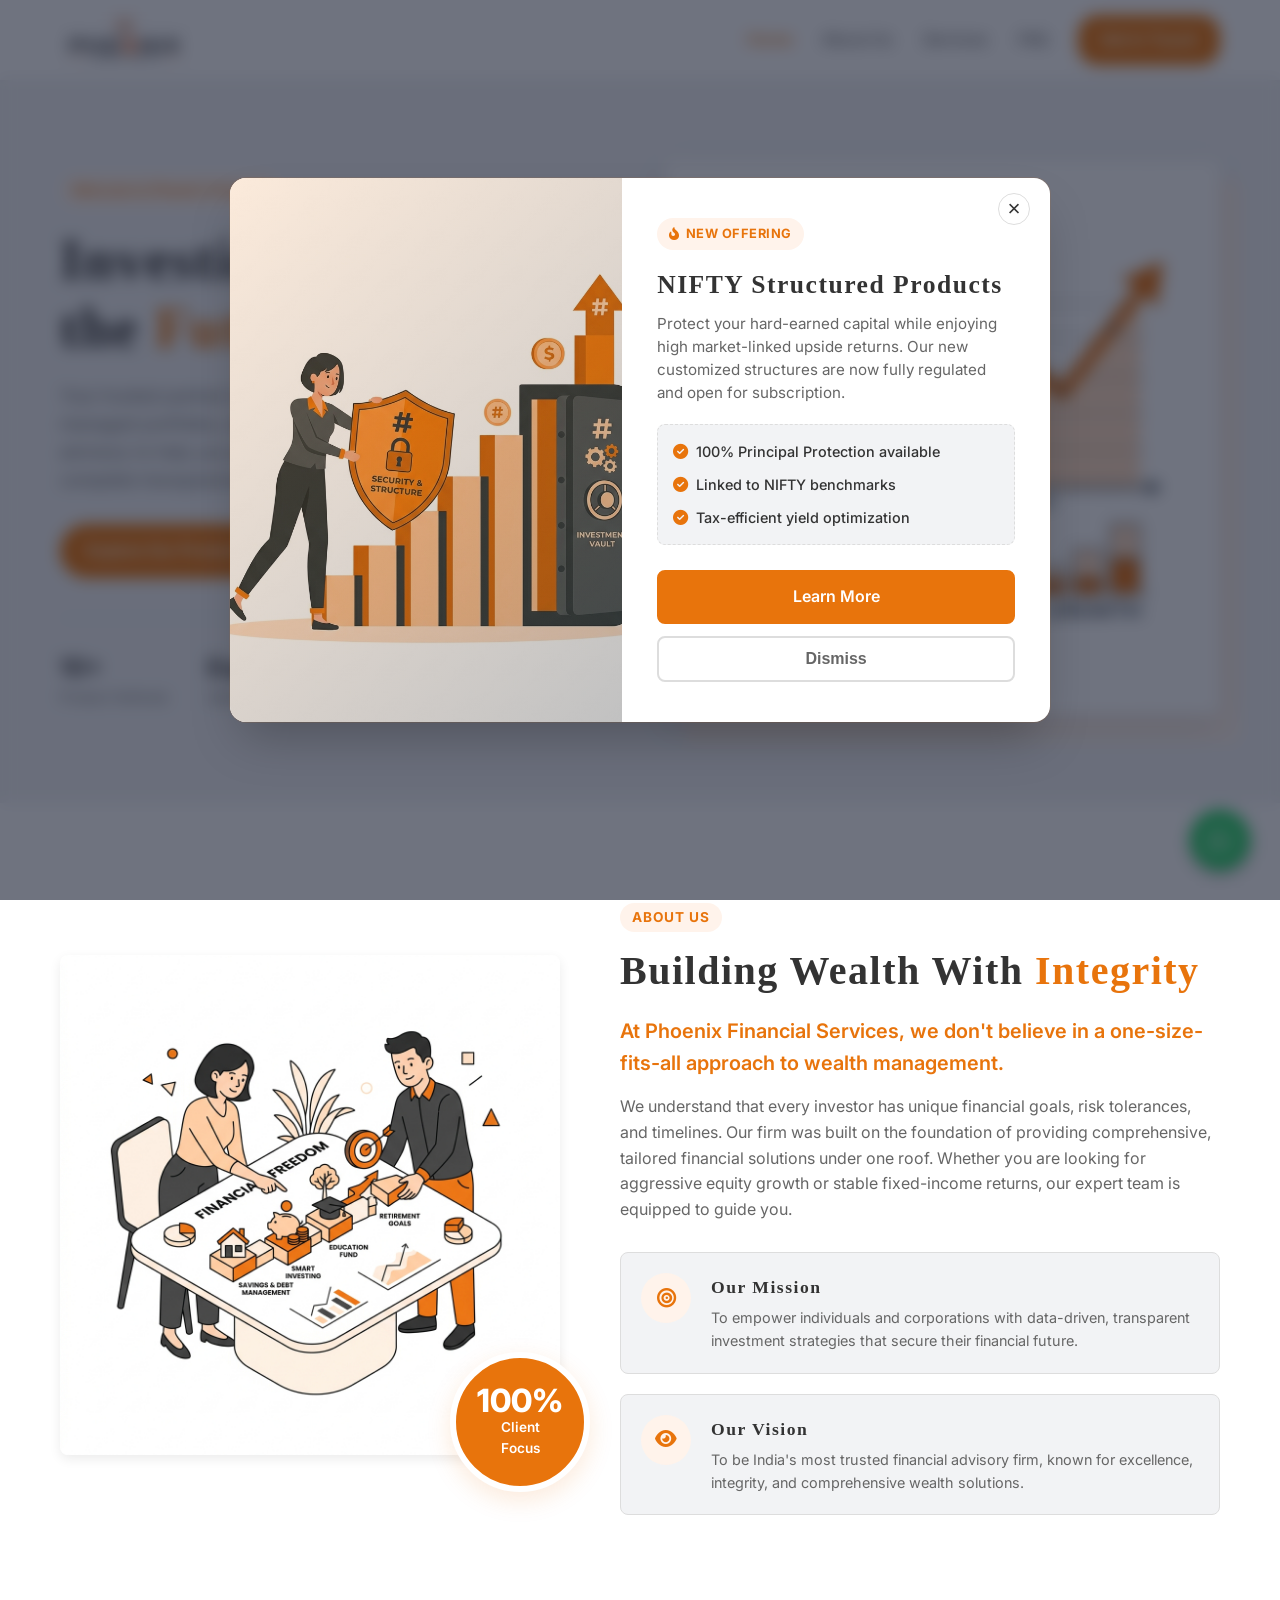
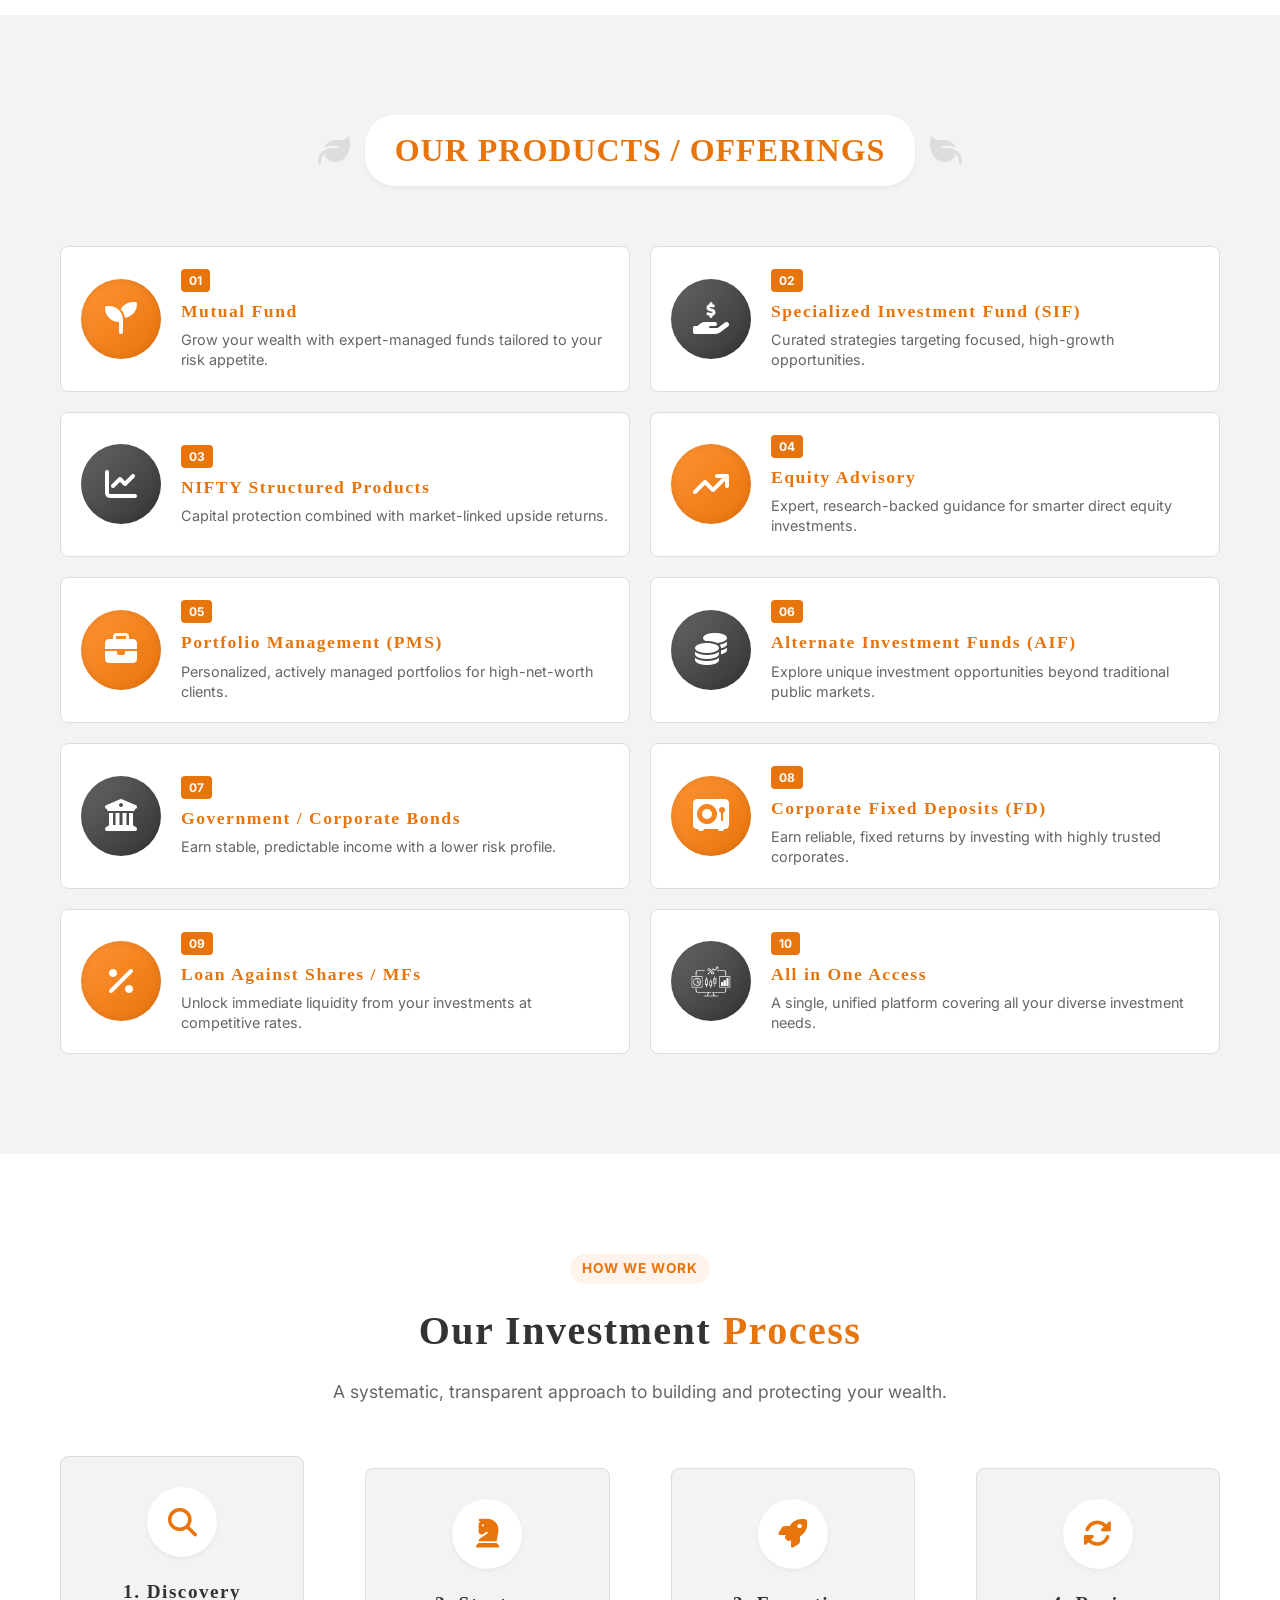
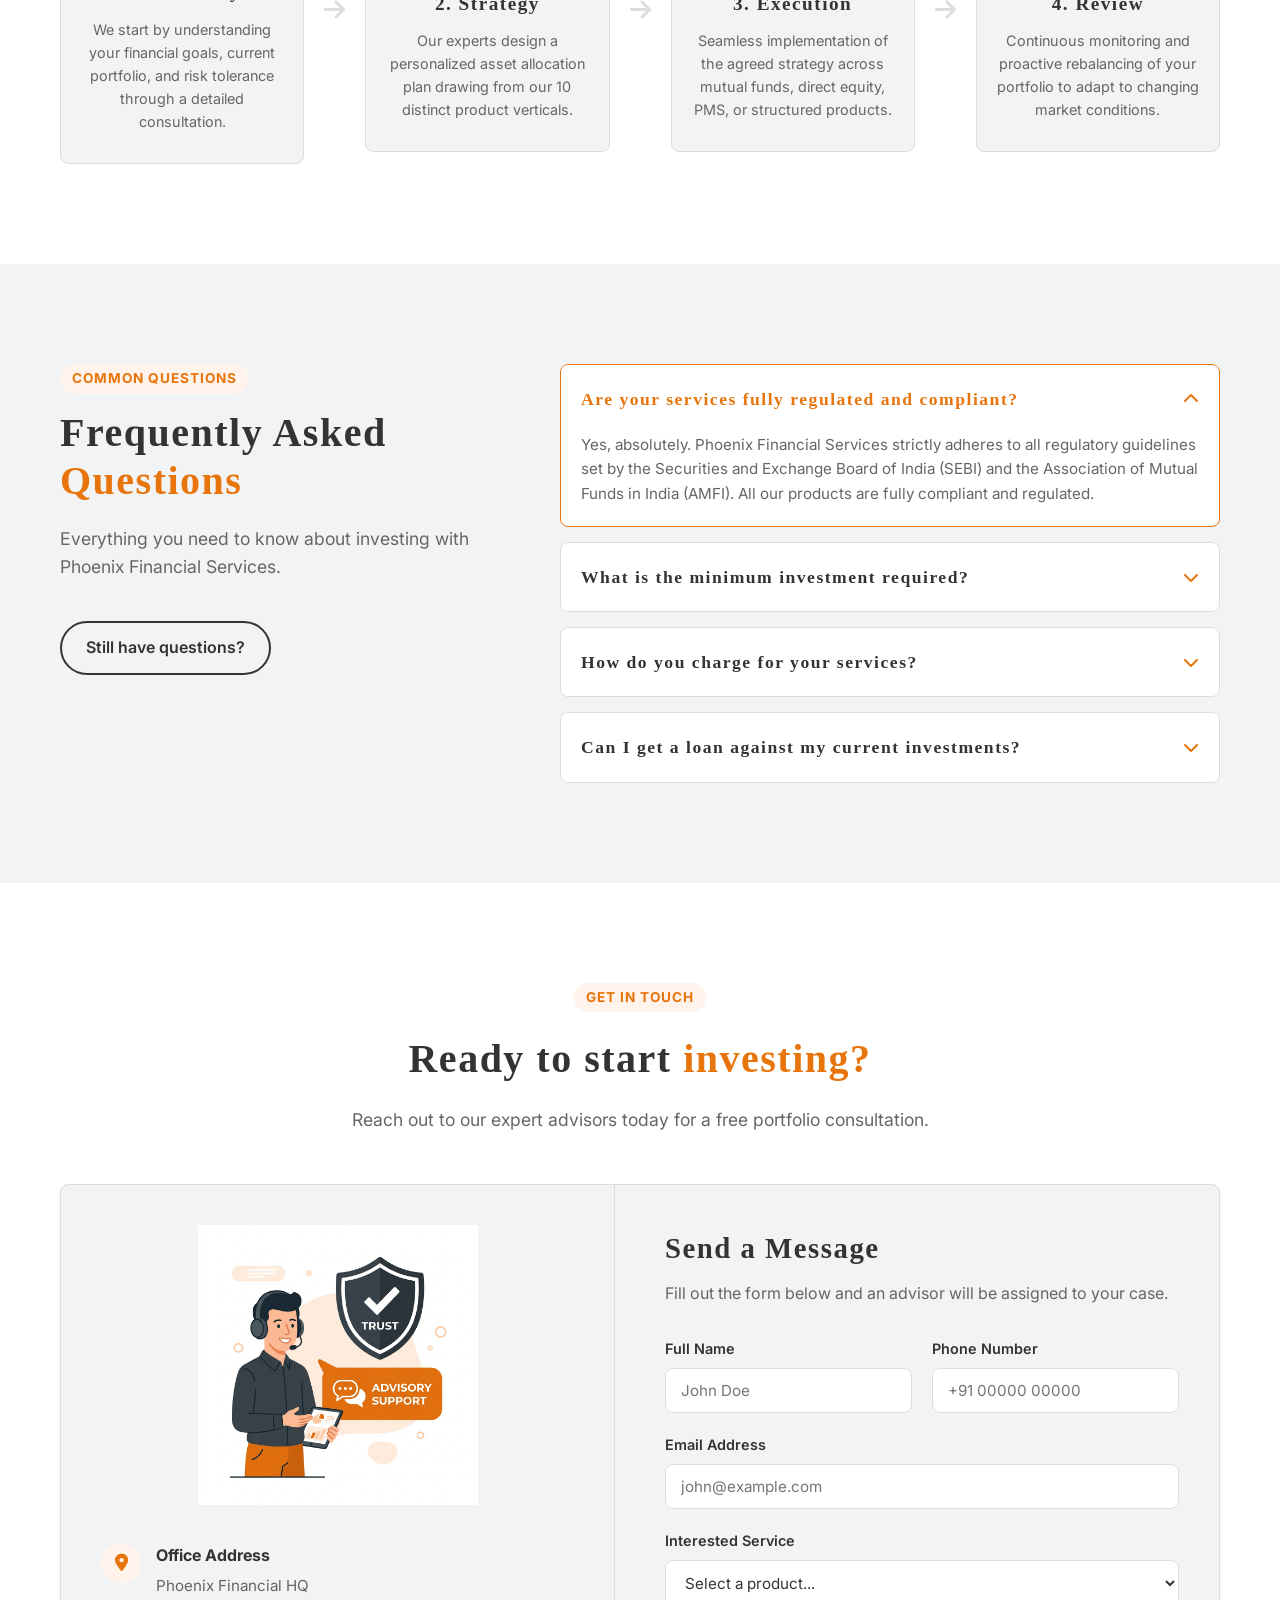
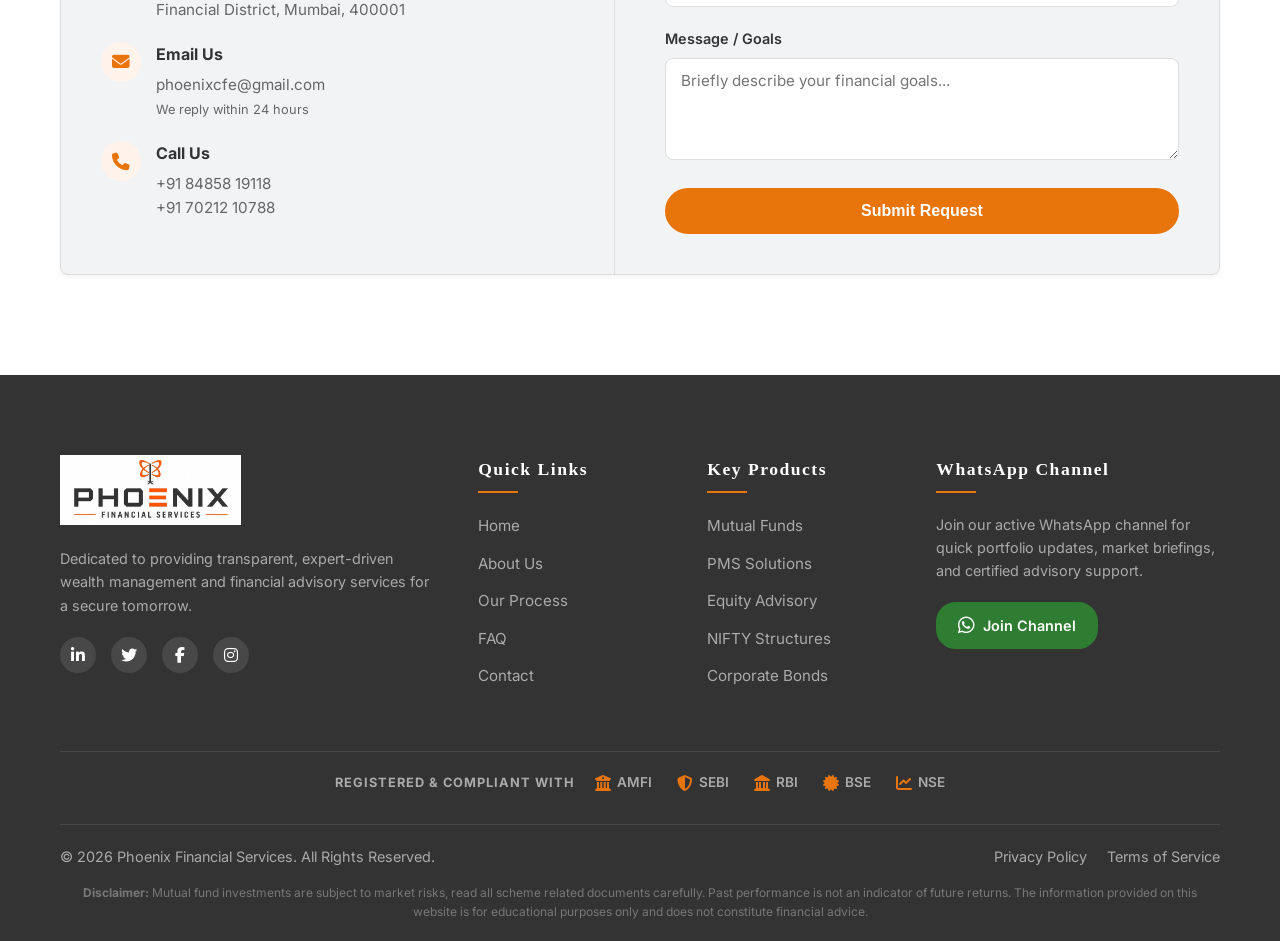
==== commit e51ef9a7: "s" ====
--- a/index.html
+++ b/index.html
@@ -47,7 +47,7 @@
         <div class="container hero-container">
             <div class="hero-content">
                 <div class="hero-badge">Welcome to Phoenix Financial</div>
-                <h1 class="hero-title">Investing <span class="text-orange">for</span> the Future</h1>
+                <h1 class="hero-title">Investing for <br>the <span class="text-orange">Future</span></h1>
                 <p class="hero-desc">
                     Your trusted partner in wealth creation. We provide expert-managed portfolios, structured products,
                     and personalized advisory to help you achieve your financial goals with complete transparency.
@@ -258,7 +258,7 @@
                 <!-- Product 10 -->
                 <div class="product-card">
                     <div class="product-icon-wrapper">
-                        <div class="product-icon"><i class="fa-solid fa-shield-halved"></i></div>
+                        <div class="product-icon" style="display: flex; align-items: center; justify-content: center;"><img src="aio.png" alt="All in One Access" style="width: 40px; height: 40px; object-fit: contain; display: block;"></div>
                     </div>
                     <div class="product-info">
                         <div class="product-number">10</div>
--- a/style.css
+++ b/style.css
@@ -16,6 +16,7 @@
     --white: #FFFFFF;
     
     --font-main: 'Inter', sans-serif;
+    --font-heading: 'Times New Roman', Times, serif;
     
     --shadow-sm: 0 2px 4px rgba(0,0,0,0.05);
     --shadow-md: 0 4px 12px rgba(0,0,0,0.08);
@@ -29,6 +30,7 @@
 * { margin: 0; padding: 0; box-sizing: border-box; }
 html { scroll-behavior: smooth; scroll-padding-top: 100px; }
 body { font-family: var(--font-main); color: var(--gray-dark); line-height: 1.6; background-color: var(--white); }
+h1, h2, h3, h4 { font-family: var(--font-heading); letter-spacing: 1.5px; }
 a { text-decoration: none; color: inherit; }
 ul { list-style: none; }
 .container { max-width: 1200px; margin: 0 auto; padding: 0 20px; }
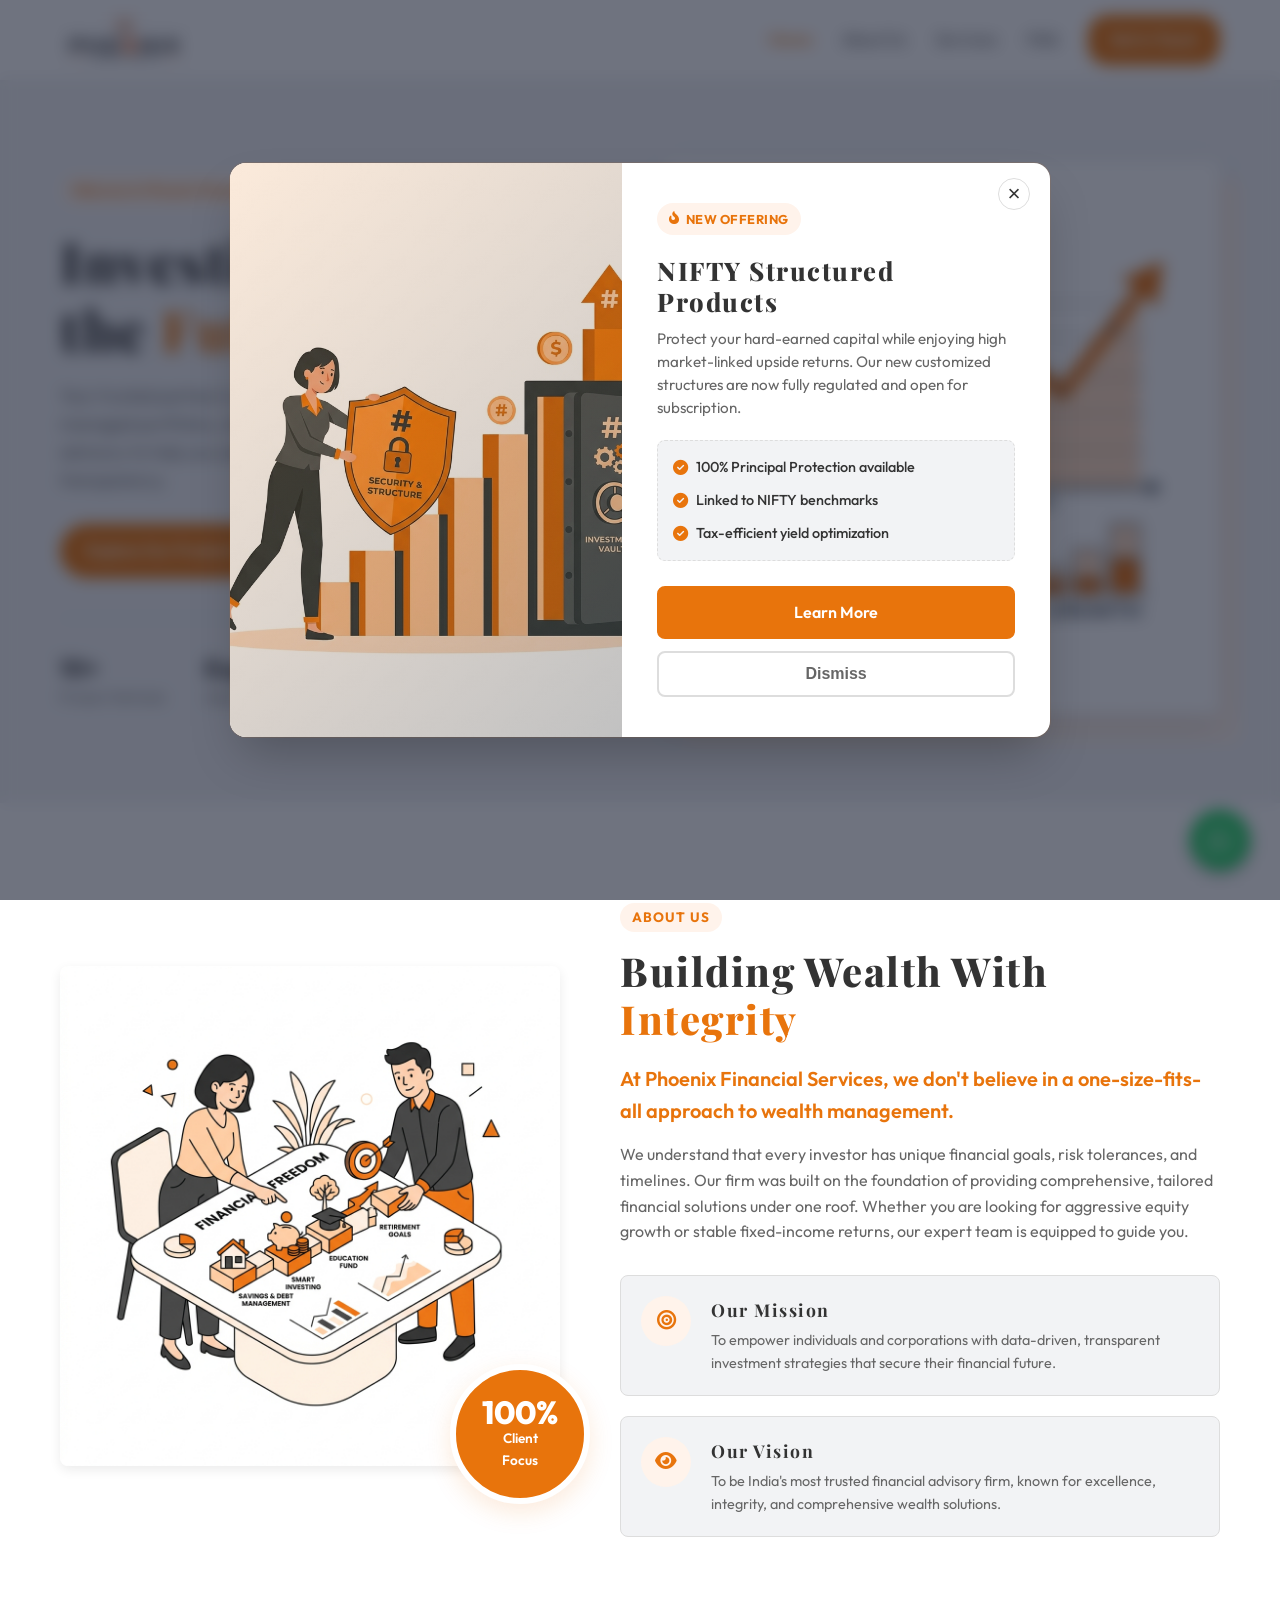
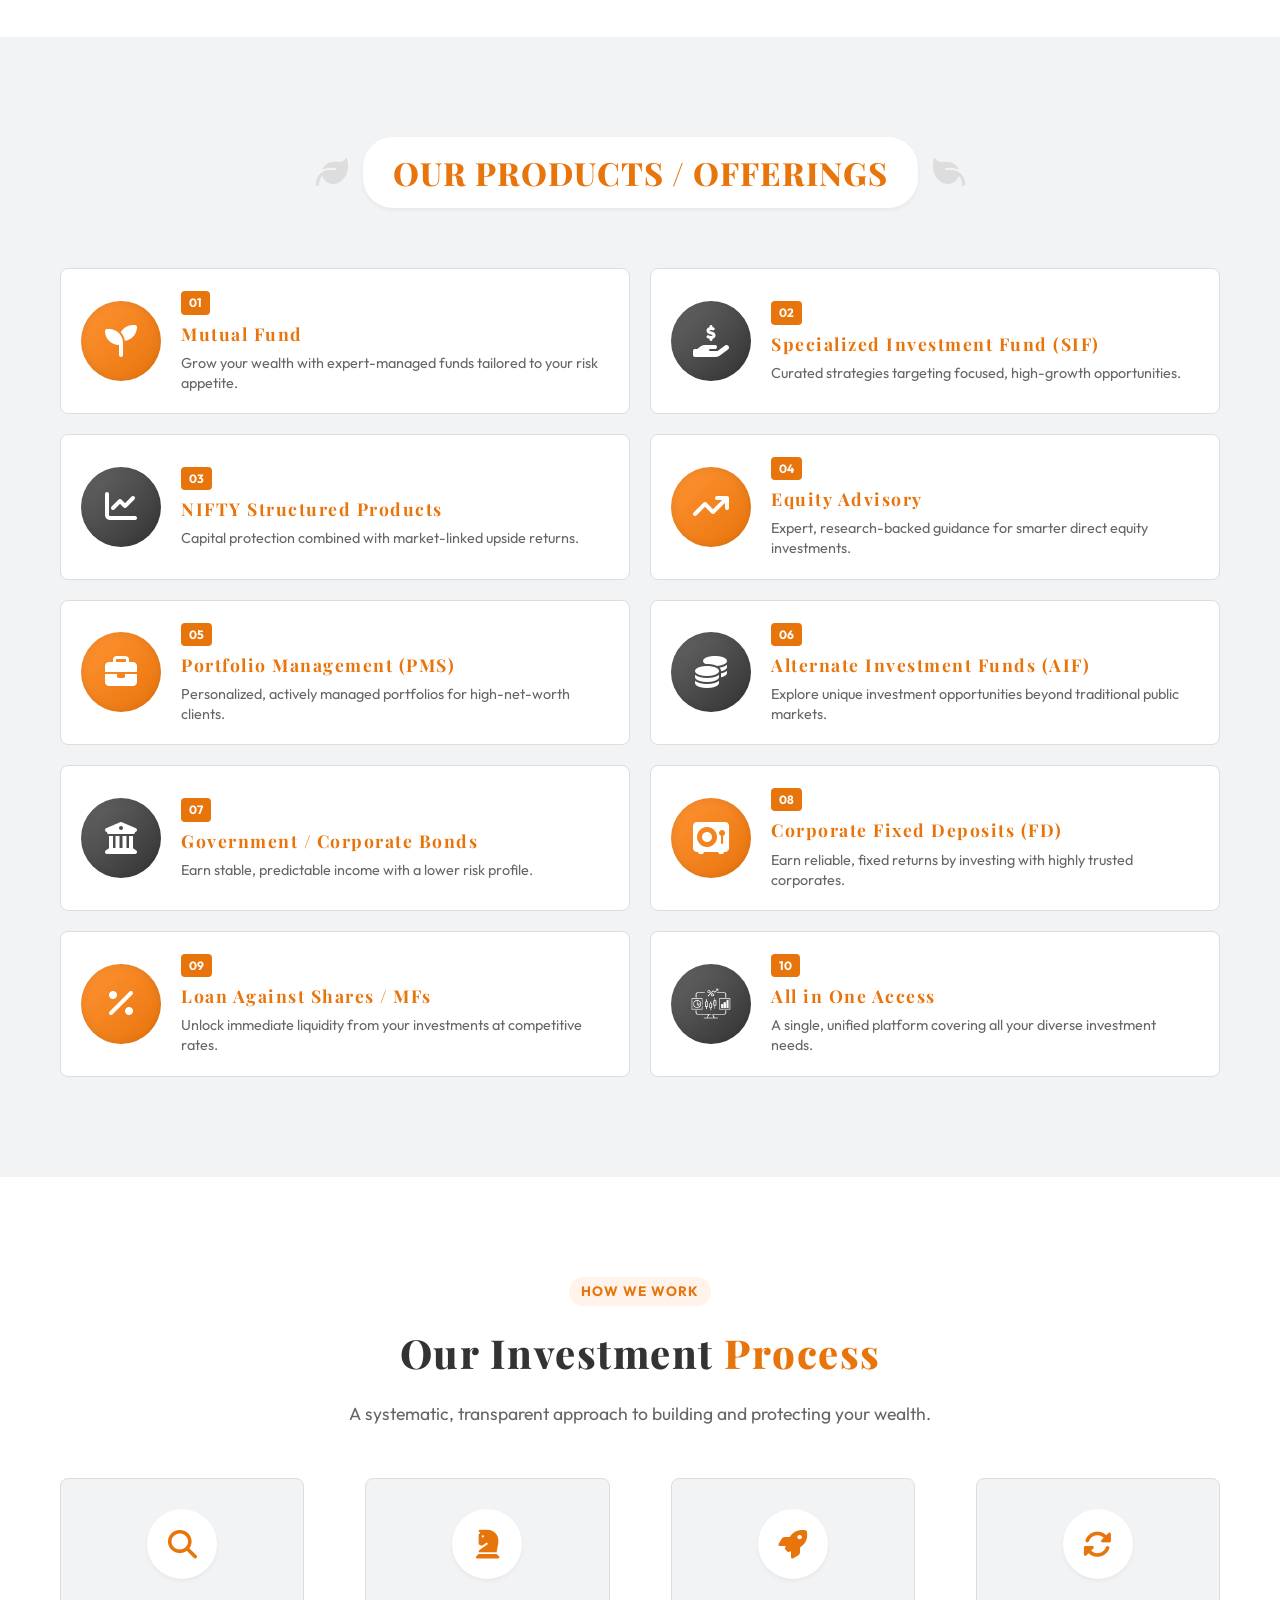
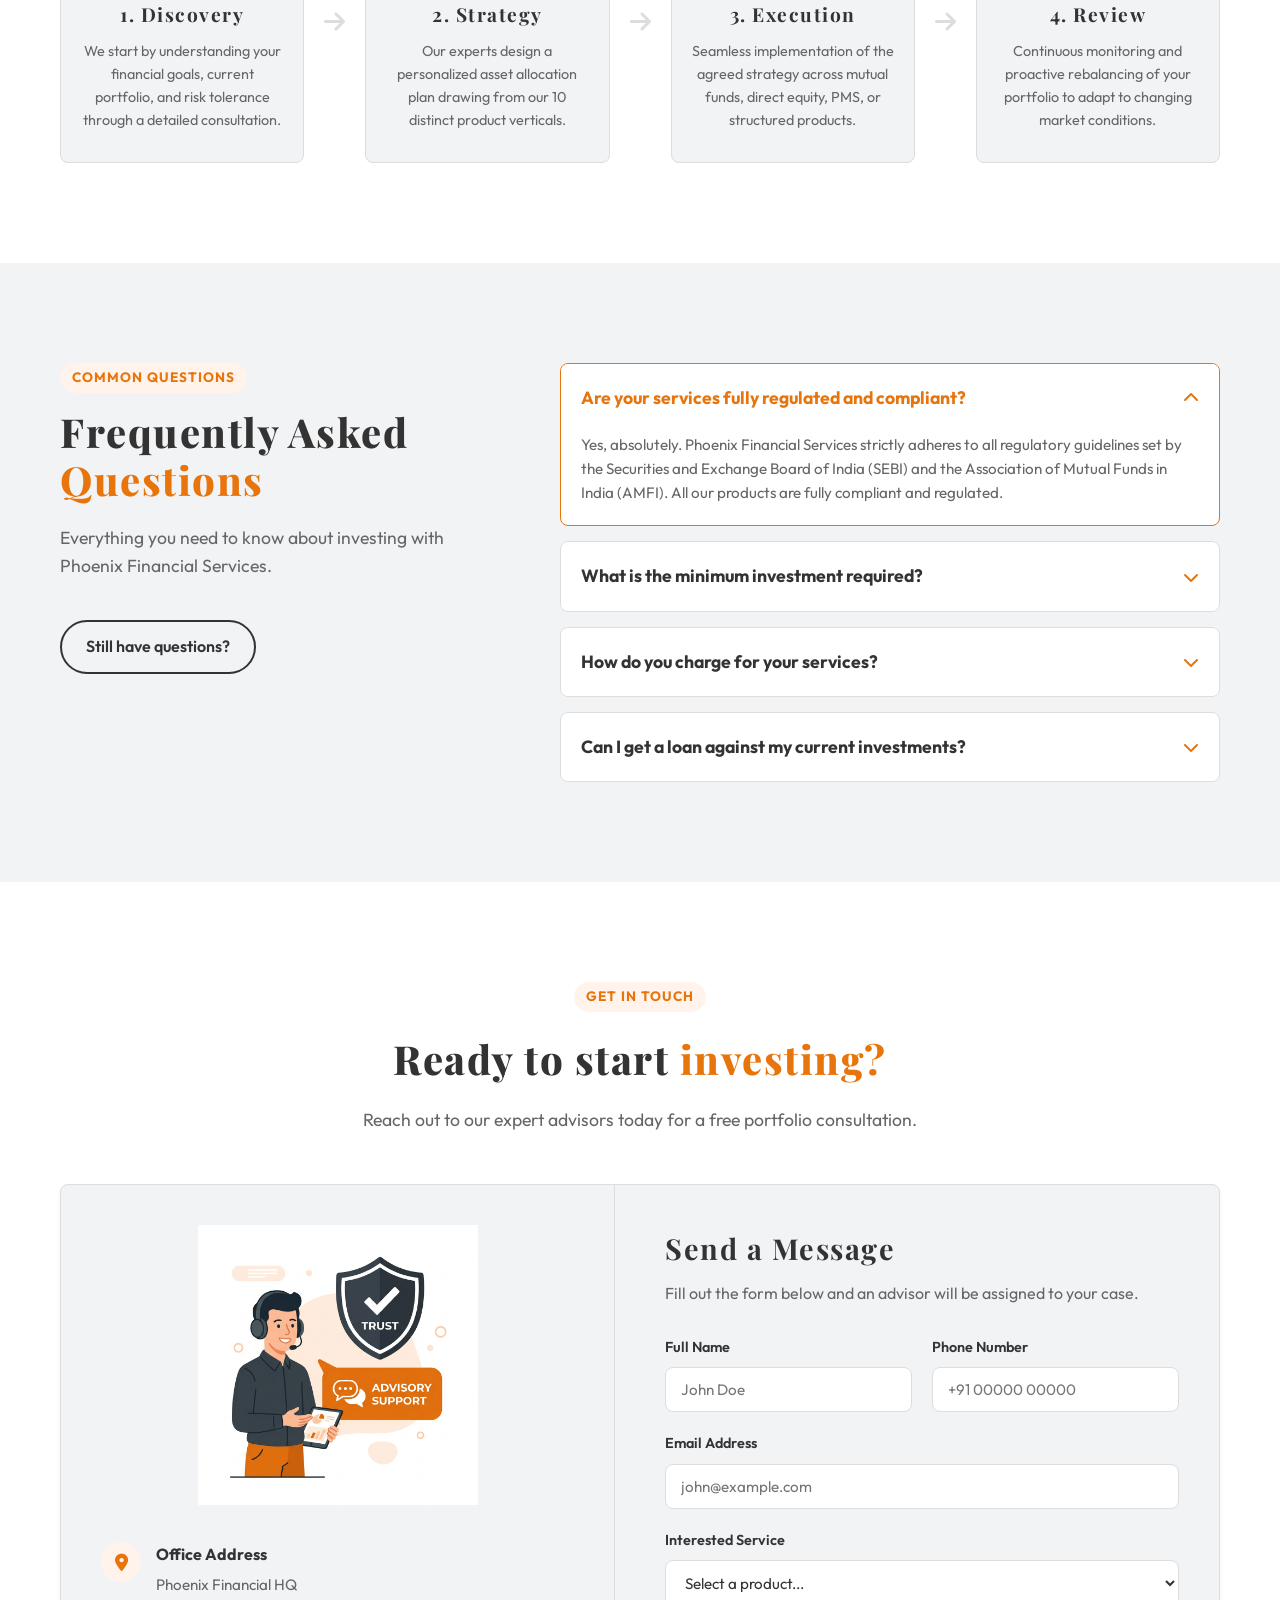
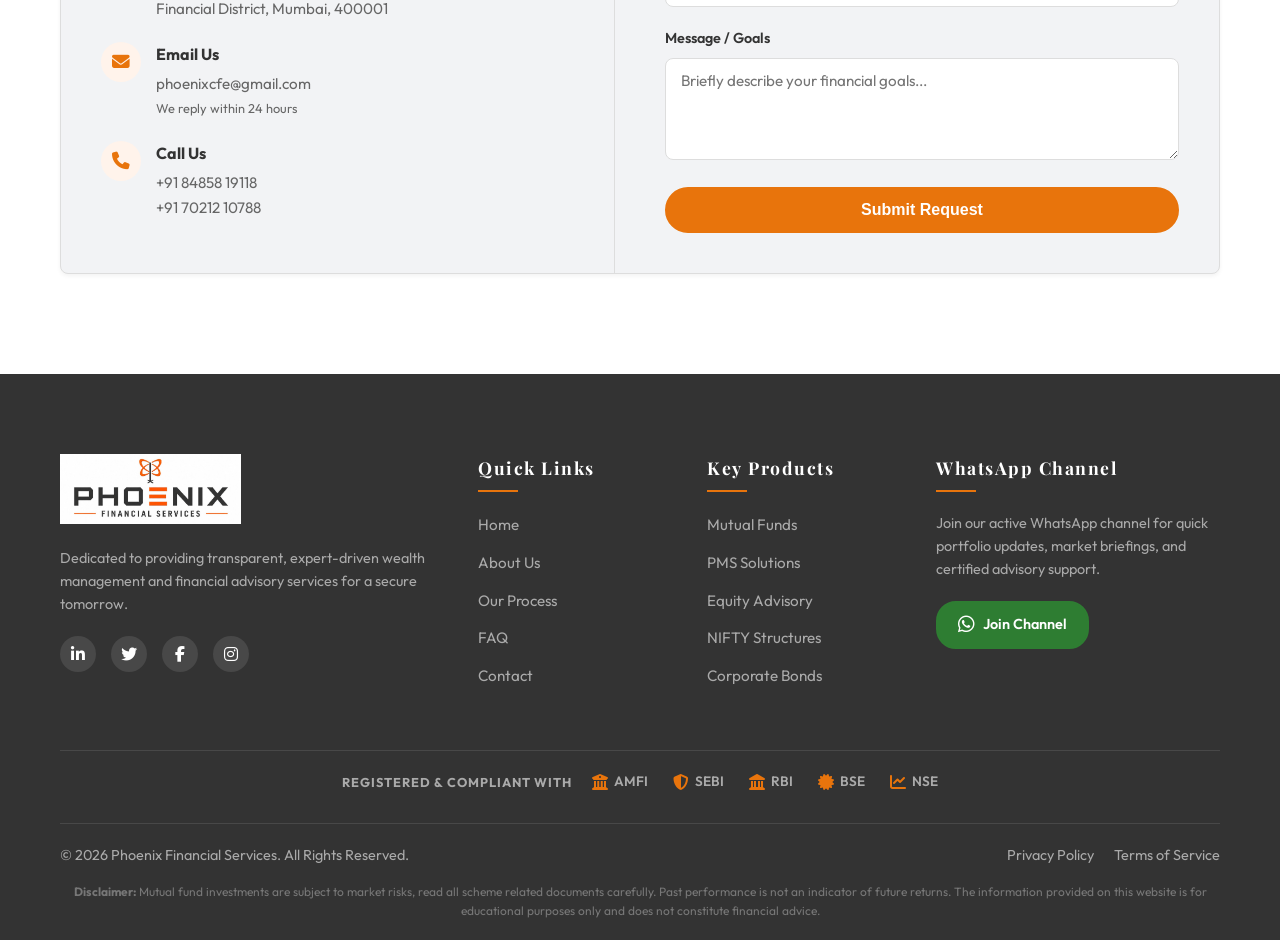
==== commit a1538559: "C" ====
--- a/index.html
+++ b/index.html
@@ -6,10 +6,10 @@
     <meta name="viewport" content="width=device-width, initial-scale=1.0">
     <title>Phoenix Financial Services | Investing for the Future</title>
 
-    <!-- Google Fonts: Inter for clean, highly legible corporate text -->
+    <!-- Google Fonts: Playfair Display for headings, Outfit for body -->
     <link rel="preconnect" href="https://fonts.googleapis.com">
     <link rel="preconnect" href="https://fonts.gstatic.com" crossorigin>
-    <link href="https://fonts.googleapis.com/css2?family=Inter:wght@300;400;500;600;700;800&display=swap"
+    <link href="https://fonts.googleapis.com/css2?family=Outfit:wght@300;400;500;600;700;800&family=Playfair+Display:wght@400;500;600;700;800;900&display=swap"
         rel="stylesheet">
 
     <!-- FontAwesome for icons -->
--- a/style.css
+++ b/style.css
@@ -15,8 +15,8 @@
     --bg-light: #F2F3F5;  
     --white: #FFFFFF;
     
-    --font-main: 'Inter', sans-serif;
-    --font-heading: 'Times New Roman', Times, serif;
+    --font-main: 'Outfit', sans-serif;
+    --font-heading: 'Playfair Display', serif;
     
     --shadow-sm: 0 2px 4px rgba(0,0,0,0.05);
     --shadow-md: 0 4px 12px rgba(0,0,0,0.08);
@@ -564,6 +564,8 @@
 .faq-question h4 {
     font-size: 1.1rem;
     color: var(--gray-dark);
+    font-family: var(--font-main);
+    letter-spacing: 0;
 }
 .faq-item.active .faq-question h4 { color: var(--orange); }
 .faq-question i {
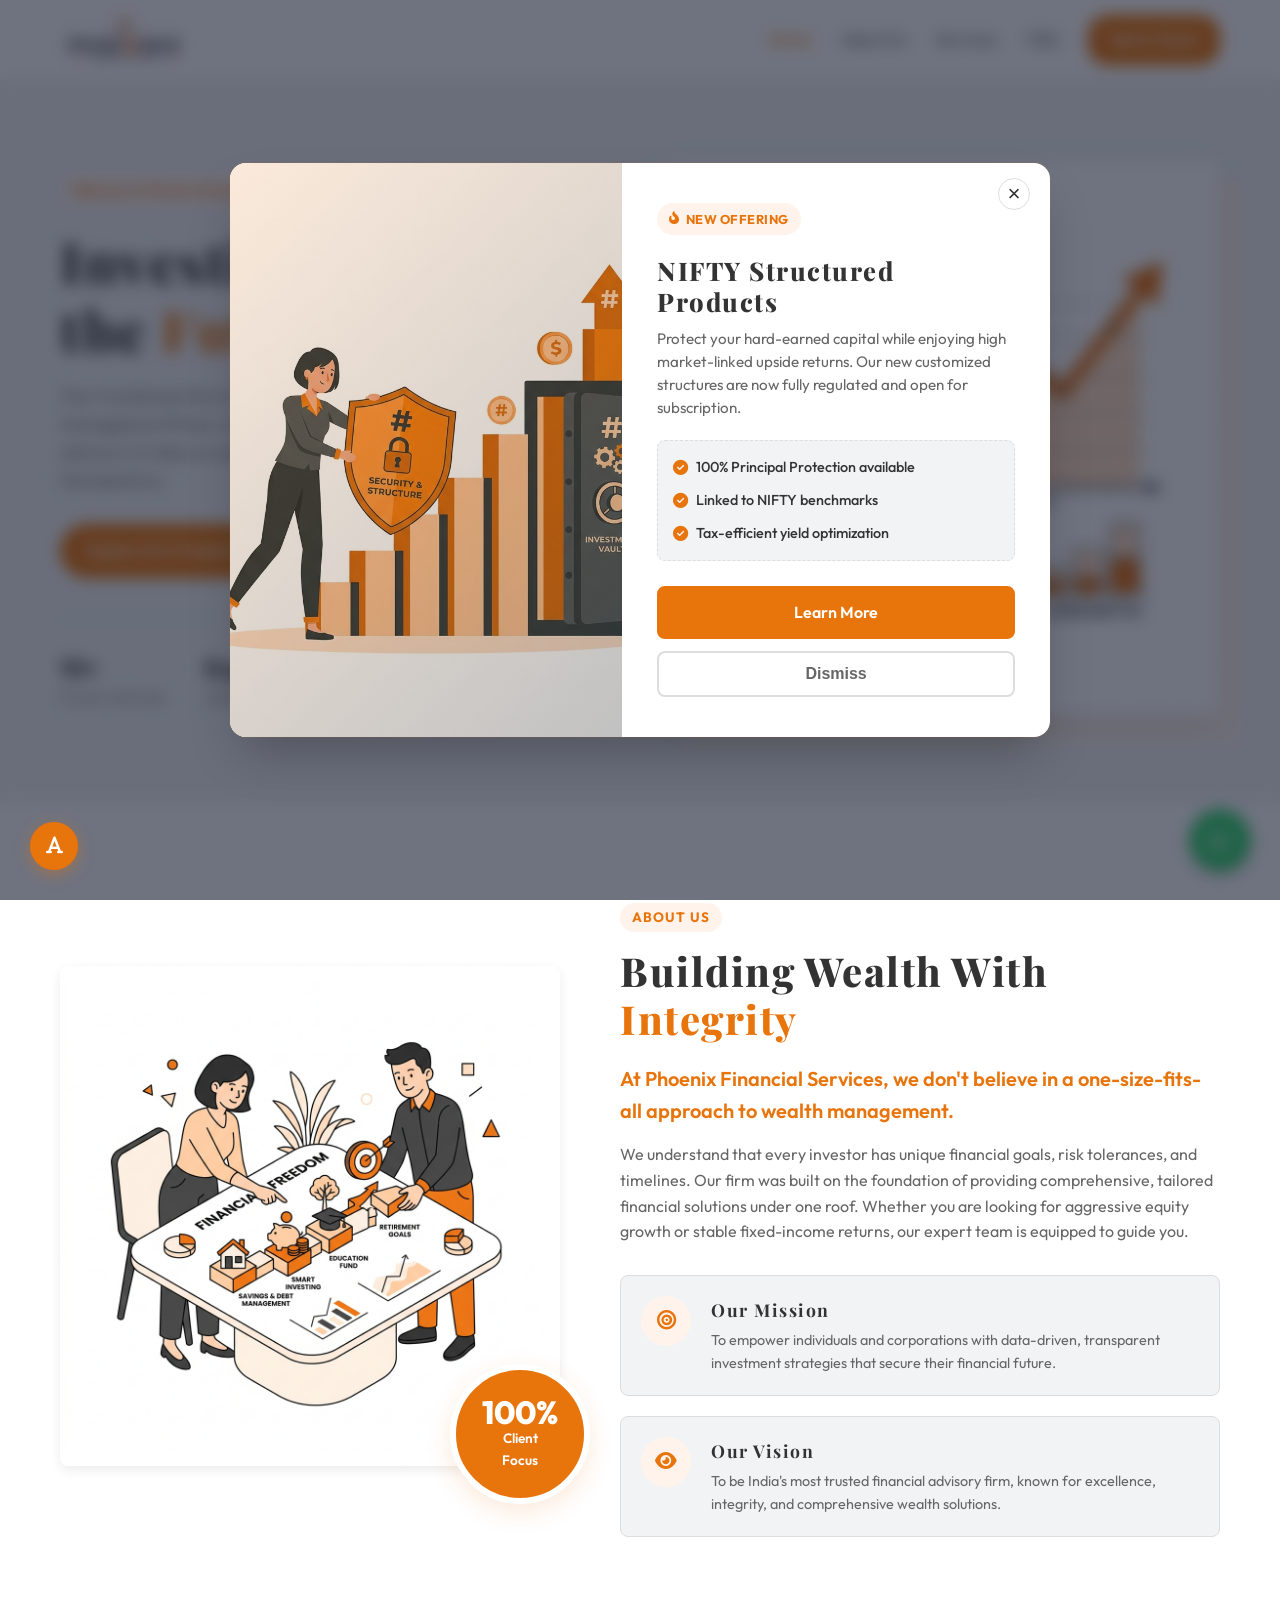
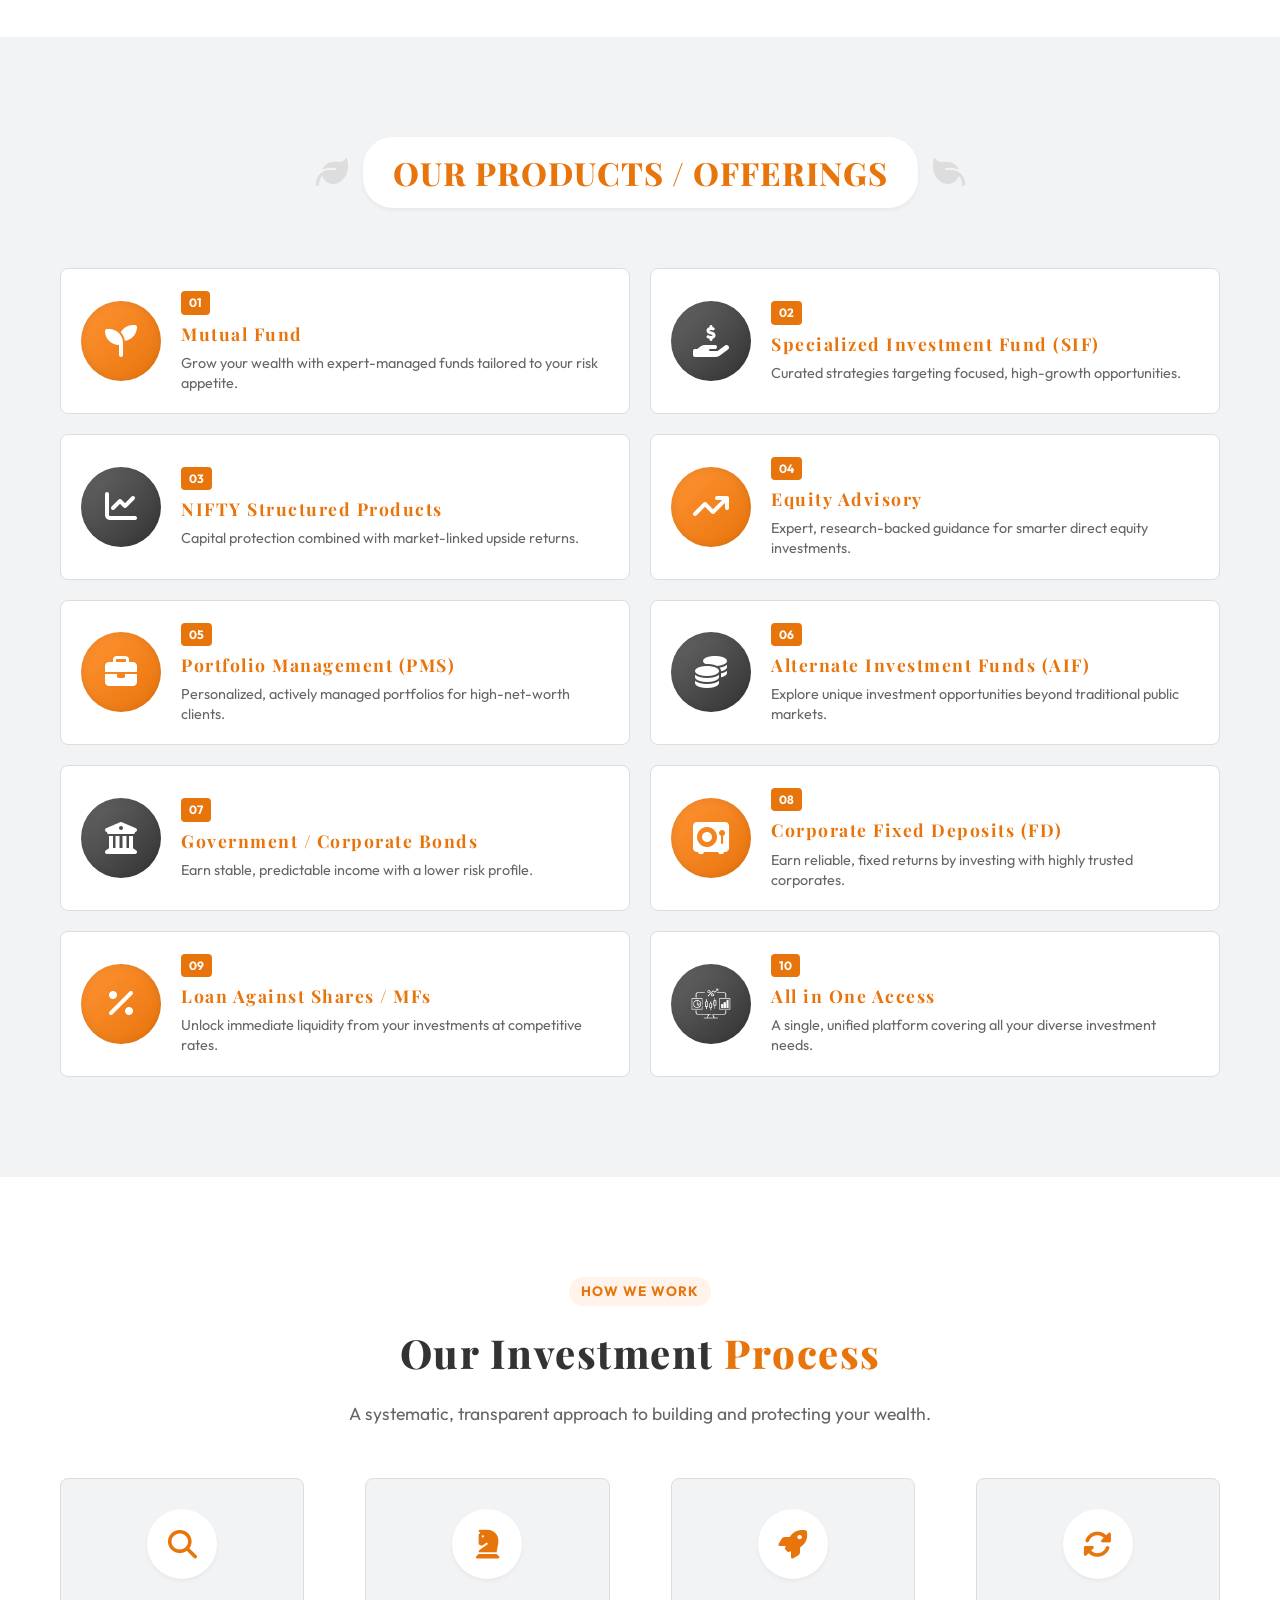
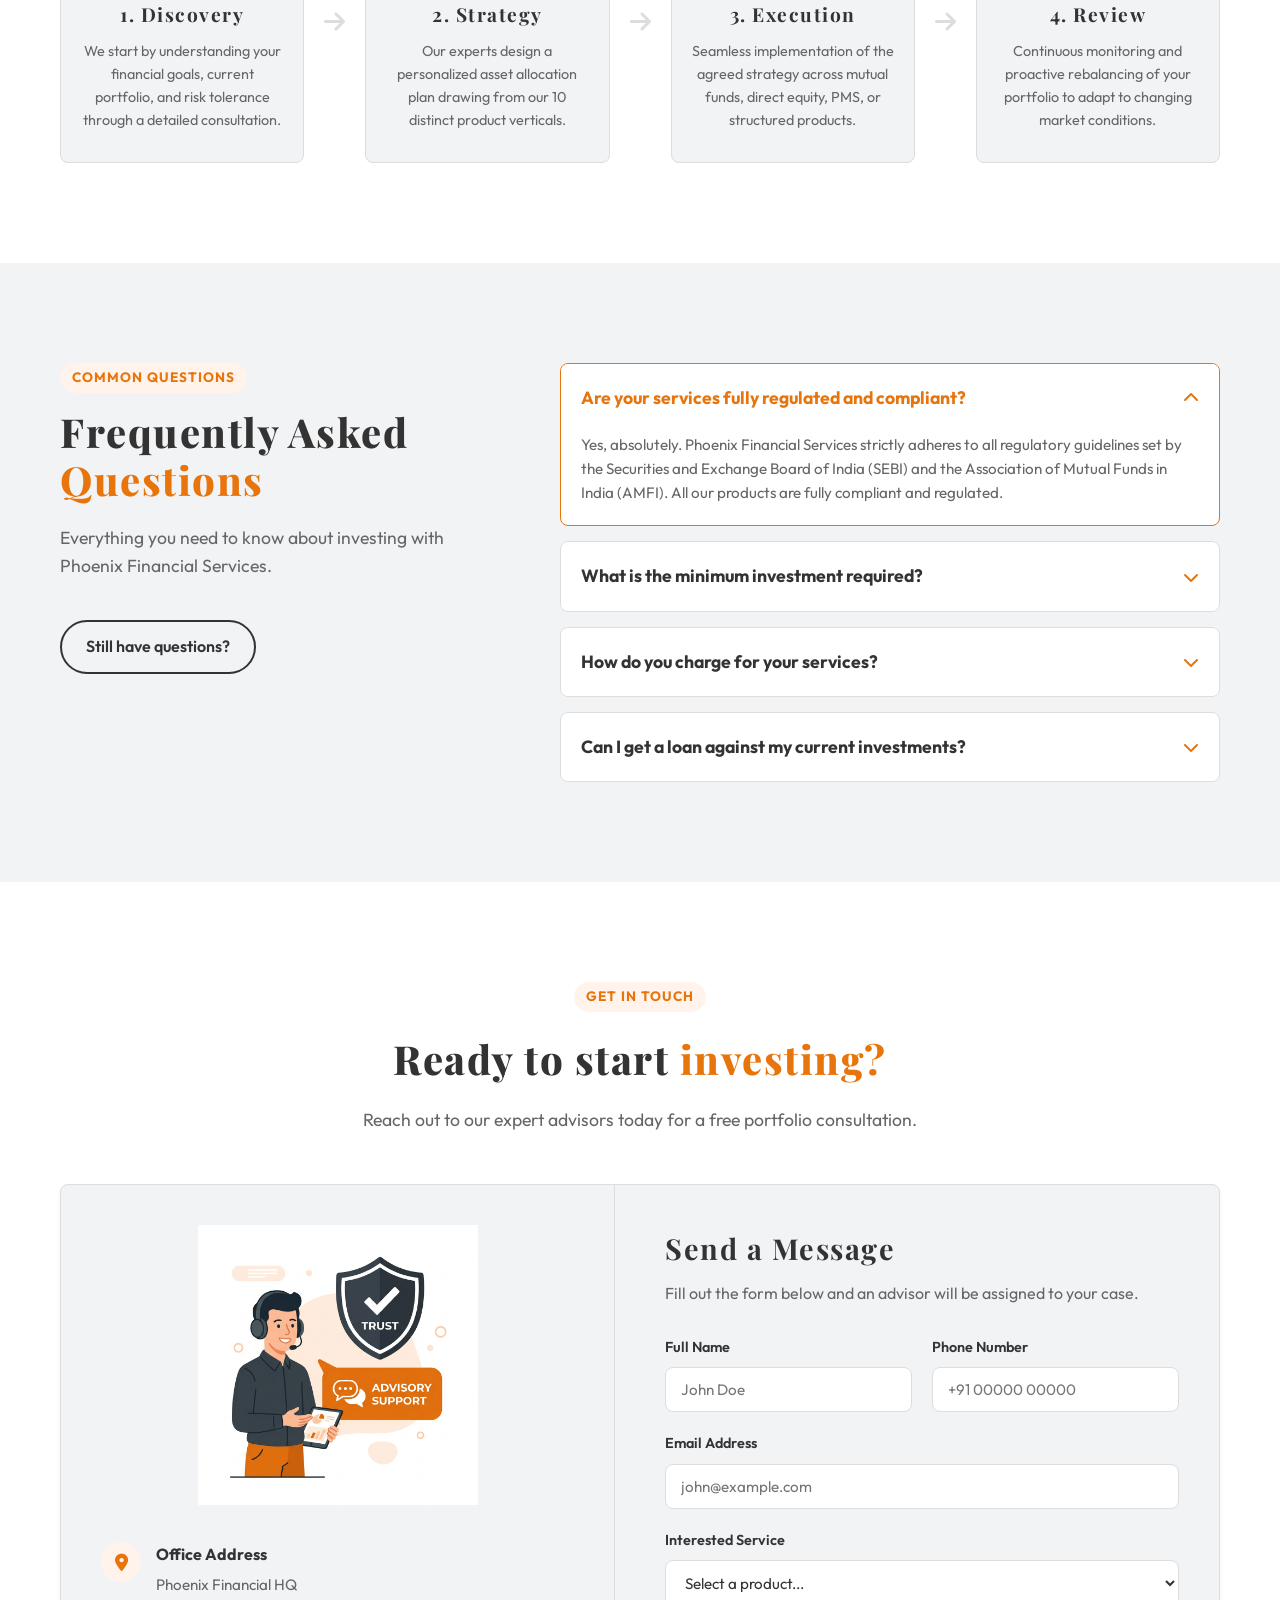
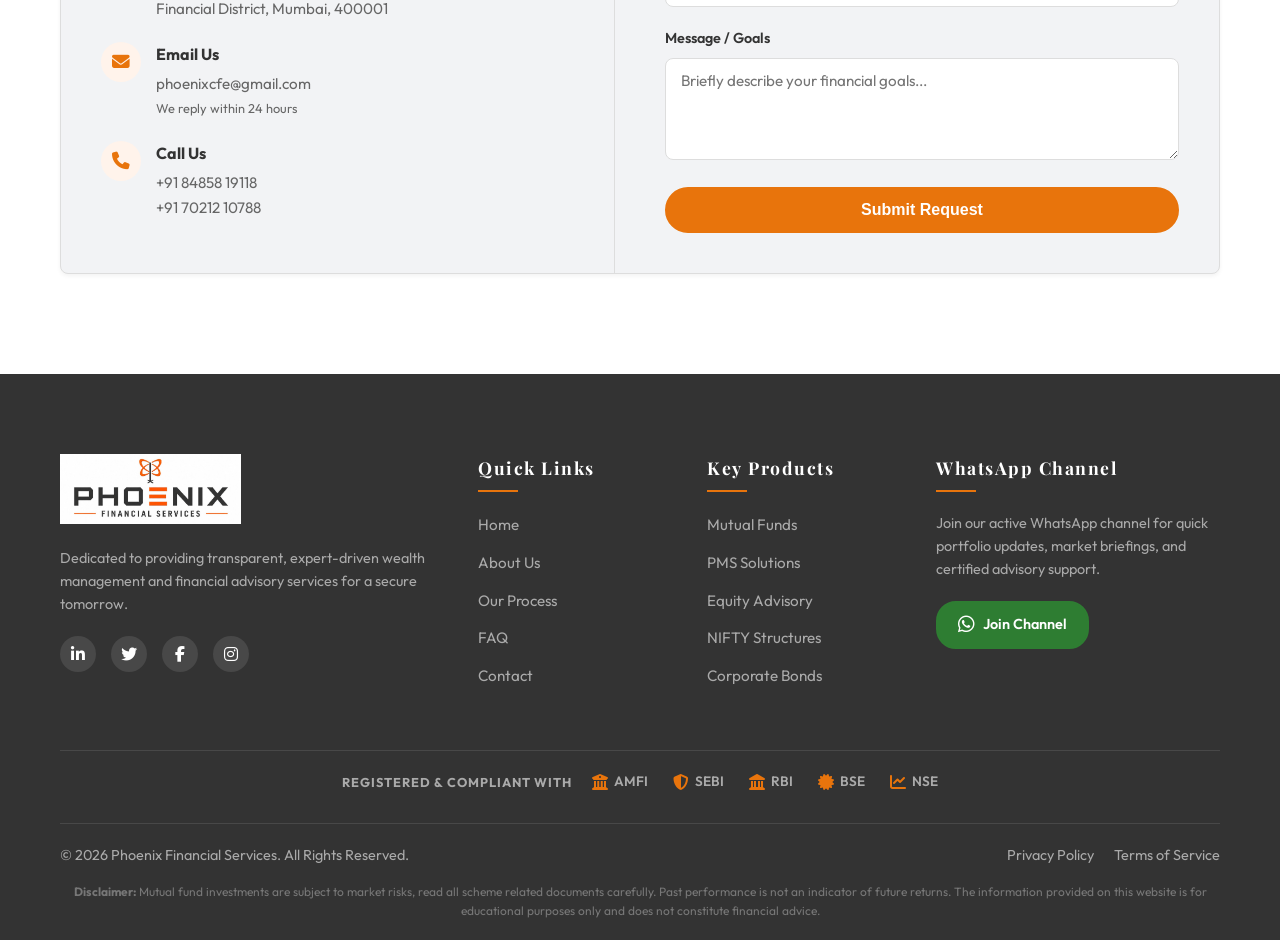
==== commit 9e152694: "d" ====
--- a/index.html
+++ b/index.html
@@ -6,10 +6,10 @@
     <meta name="viewport" content="width=device-width, initial-scale=1.0">
     <title>Phoenix Financial Services | Investing for the Future</title>
 
-    <!-- Google Fonts: Playfair Display for headings, Outfit for body -->
+    <!-- Google Fonts: All serif heading options + Outfit for body -->
     <link rel="preconnect" href="https://fonts.googleapis.com">
     <link rel="preconnect" href="https://fonts.gstatic.com" crossorigin>
-    <link href="https://fonts.googleapis.com/css2?family=Outfit:wght@300;400;500;600;700;800&family=Playfair+Display:wght@400;500;600;700;800;900&display=swap"
+    <link href="https://fonts.googleapis.com/css2?family=Cormorant+Garamond:wght@400;500;600;700&family=DM+Serif+Display&family=EB+Garamond:wght@400;500;600;700;800&family=Fraunces:wght@400;500;600;700;800;900&family=Inter:wght@300;400;500;600;700;800&family=Libre+Baskerville:wght@400;700&family=Lora:wght@400;500;600;700&family=Manrope:wght@400;500;600;700;800&family=Merriweather:wght@400;700;900&family=Noto+Serif:wght@400;500;600;700;800;900&family=Outfit:wght@300;400;500;600;700;800&family=Playfair+Display:wght@400;500;600;700;800;900&family=Poppins:wght@300;400;500;600;700;800&family=Source+Serif+4:wght@400;500;600;700;800;900&display=swap"
         rel="stylesheet">
 
     <!-- FontAwesome for icons -->
@@ -603,6 +603,138 @@
         <i class="fa-brands fa-whatsapp"></i>
     </a>
 
+    <!-- Font Switcher Toggle (for client review - remove after final selection) -->
+    <div id="fontSwitcherWrap" style="
+        position: fixed;
+        bottom: 30px;
+        left: 30px;
+        z-index: 99999;
+        font-family: 'Outfit', sans-serif;
+    ">
+        <!-- Toggle Button -->
+        <button id="fontToggleBtn" onclick="document.getElementById('fontPanel').classList.toggle('fs-open')" style="
+            width: 48px;
+            height: 48px;
+            border-radius: 50%;
+            background: #E8740C;
+            color: #fff;
+            border: none;
+            font-size: 1.2rem;
+            cursor: pointer;
+            box-shadow: 0 4px 15px rgba(232,116,12,0.4);
+            display: flex;
+            align-items: center;
+            justify-content: center;
+            transition: all 0.3s ease;
+        ">
+            <i class="fa-solid fa-font"></i>
+        </button>
+
+        <!-- Dropdown Panel -->
+        <div id="fontPanel" style="
+            position: absolute;
+            bottom: 60px;
+            left: 0;
+            width: 240px;
+            background: #fff;
+            border: 1px solid #ddd;
+            border-radius: 12px;
+            padding: 16px;
+            box-shadow: 0 10px 40px rgba(0,0,0,0.15);
+            max-height: 0;
+            overflow: hidden;
+            opacity: 0;
+            transition: max-height 0.3s ease, opacity 0.3s ease, padding 0.3s ease;
+        ">
+            <div style="font-size: 0.7rem; font-weight: 700; text-transform: uppercase; letter-spacing: 1px; color: #999; margin-bottom: 10px;">🎨 Pick Heading Font</div>
+            <div id="fontOptions" style="display: flex; flex-direction: column; gap: 5px; max-height: 320px; overflow-y: auto;"></div>
+            <div style="margin-top: 12px; padding-top: 10px; border-top: 1px solid #eee; font-size: 0.7rem; color: #999; text-align: center;">
+                Body font: Outfit (fixed)
+            </div>
+        </div>
+    </div>
+
+    <style>
+        #fontPanel.fs-open {
+            max-height: 450px !important;
+            opacity: 1 !important;
+            padding: 16px !important;
+        }
+    </style>
+
+    <script>
+        // Font Switcher Logic
+        const fonts = [
+            { name: 'Playfair Display', family: "'Playfair Display', serif", type: 'serif' },
+            { name: 'Lora', family: "'Lora', serif", type: 'serif' },
+            { name: 'Merriweather', family: "'Merriweather', serif", type: 'serif' },
+            { name: 'Libre Baskerville', family: "'Libre Baskerville', serif", type: 'serif' },
+            { name: 'Cormorant Garamond', family: "'Cormorant Garamond', serif", type: 'serif' },
+            { name: 'DM Serif Display', family: "'DM Serif Display', serif", type: 'serif' },
+            { name: 'Noto Serif', family: "'Noto Serif', serif", type: 'serif' },
+            { name: 'Source Serif 4', family: "'Source Serif 4', serif", type: 'serif' },
+            { name: 'EB Garamond', family: "'EB Garamond', serif", type: 'serif' },
+            { name: 'Fraunces', family: "'Fraunces', serif", type: 'serif' },
+            { name: 'Inter', family: "'Inter', sans-serif", type: 'sans' },
+            { name: 'Outfit', family: "'Outfit', sans-serif", type: 'sans' },
+            { name: 'Poppins', family: "'Poppins', sans-serif", type: 'sans' },
+            { name: 'Manrope', family: "'Manrope', sans-serif", type: 'sans' },
+        ];
+
+        const container = document.getElementById('fontOptions');
+        let activeBtn = null;
+
+        // Add Serif label
+        const serifLabel = document.createElement('div');
+        serifLabel.textContent = 'Serif';
+        serifLabel.style.cssText = 'font-size: 0.65rem; font-weight: 700; text-transform: uppercase; letter-spacing: 1px; color: #aaa; margin: 4px 0;';
+        container.appendChild(serifLabel);
+
+        fonts.forEach((font, idx) => {
+            // Add Sans-serif label before first sans font
+            if (font.type === 'sans' && fonts[idx - 1]?.type === 'serif') {
+                const sansLabel = document.createElement('div');
+                sansLabel.textContent = 'Sans-Serif';
+                sansLabel.style.cssText = 'font-size: 0.65rem; font-weight: 700; text-transform: uppercase; letter-spacing: 1px; color: #aaa; margin: 10px 0 4px;';
+                container.appendChild(sansLabel);
+            }
+
+            const btn = document.createElement('button');
+            btn.textContent = font.name;
+            btn.style.cssText = `
+                display: block;
+                width: 100%;
+                padding: 9px 12px;
+                border: 1px solid #eee;
+                border-radius: 6px;
+                background: ${idx === 0 ? '#E8740C' : '#fafafa'};
+                color: ${idx === 0 ? '#fff' : '#333'};
+                font-family: ${font.family};
+                font-size: 0.85rem;
+                font-weight: 600;
+                cursor: pointer;
+                transition: all 0.2s ease;
+                text-align: left;
+            `;
+            if (idx === 0) activeBtn = btn;
+
+            btn.addEventListener('click', () => {
+                document.documentElement.style.setProperty('--font-heading', font.family);
+                if (activeBtn) {
+                    activeBtn.style.background = '#fafafa';
+                    activeBtn.style.color = '#333';
+                    activeBtn.style.borderColor = '#eee';
+                }
+                btn.style.background = '#E8740C';
+                btn.style.color = '#fff';
+                btn.style.borderColor = '#E8740C';
+                activeBtn = btn;
+            });
+
+            container.appendChild(btn);
+        });
+    </script>
+
     <script src="script.js"></script>
 </body>
 
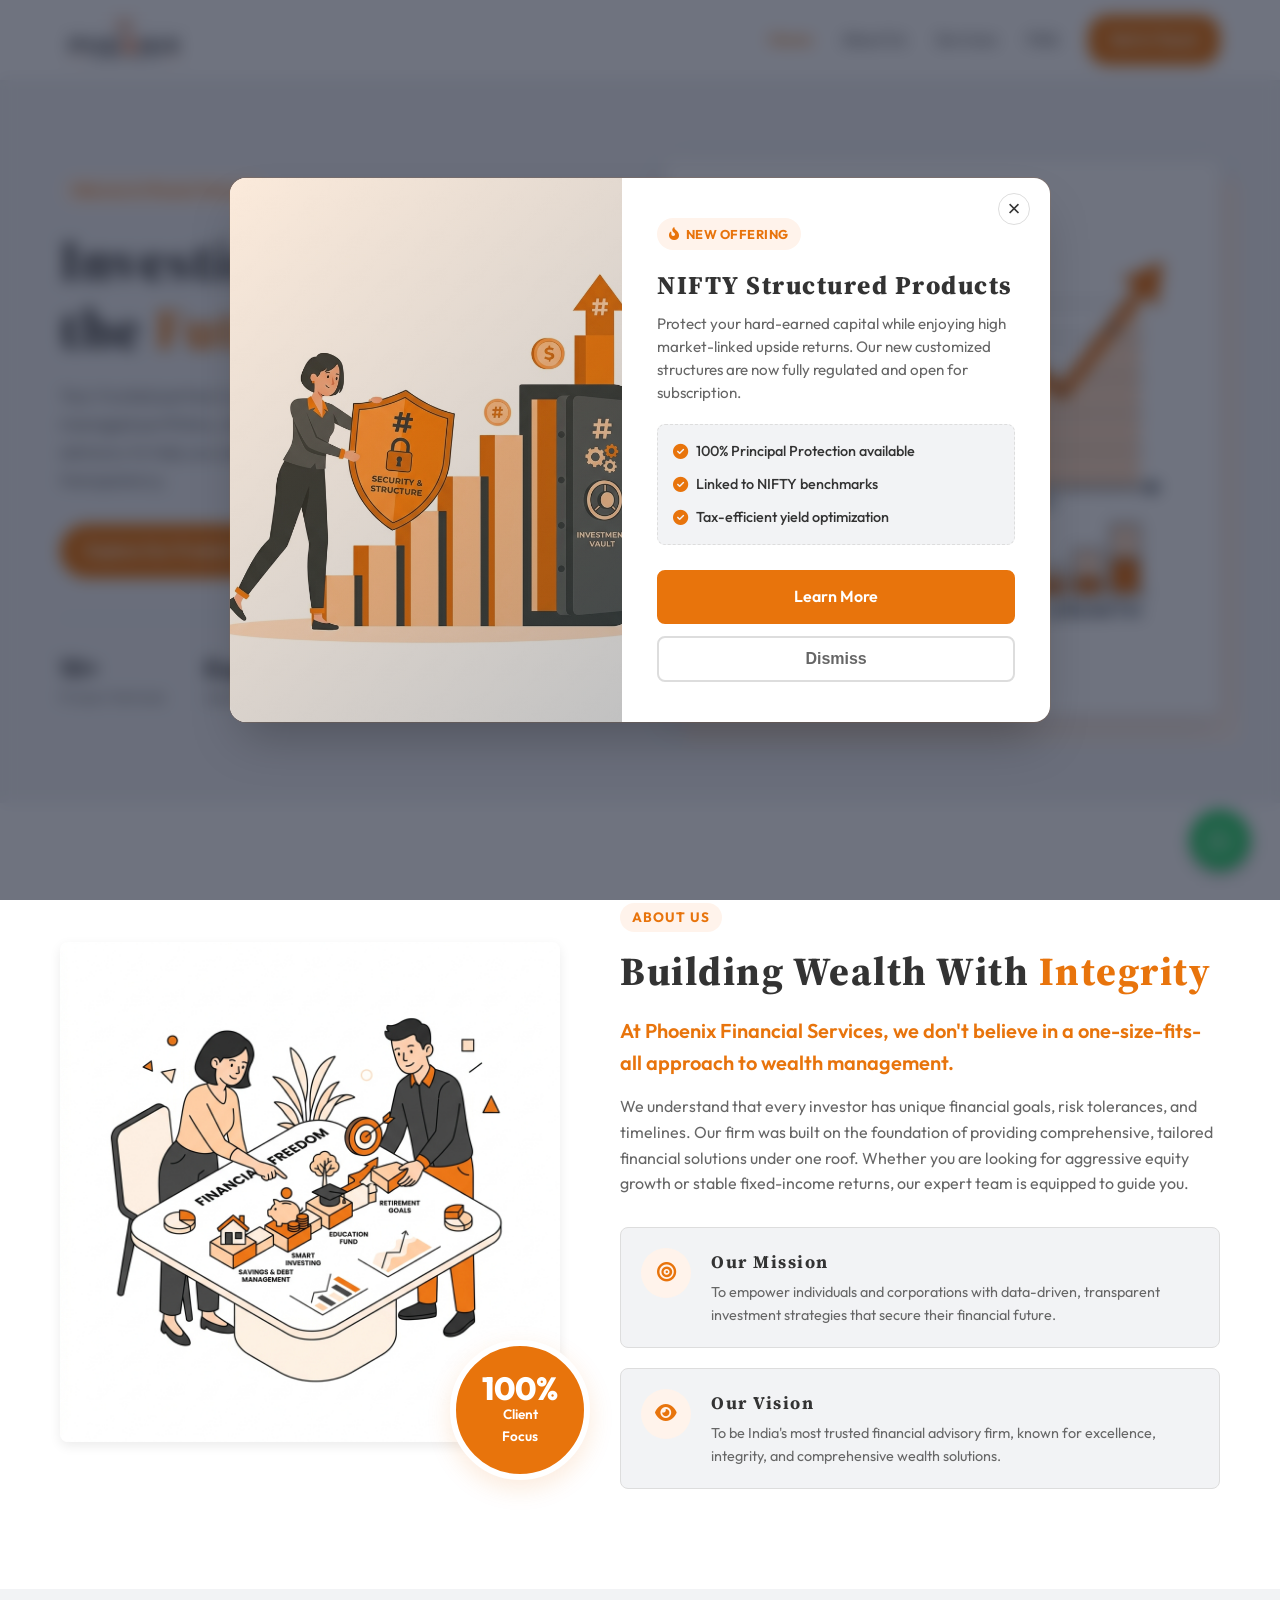
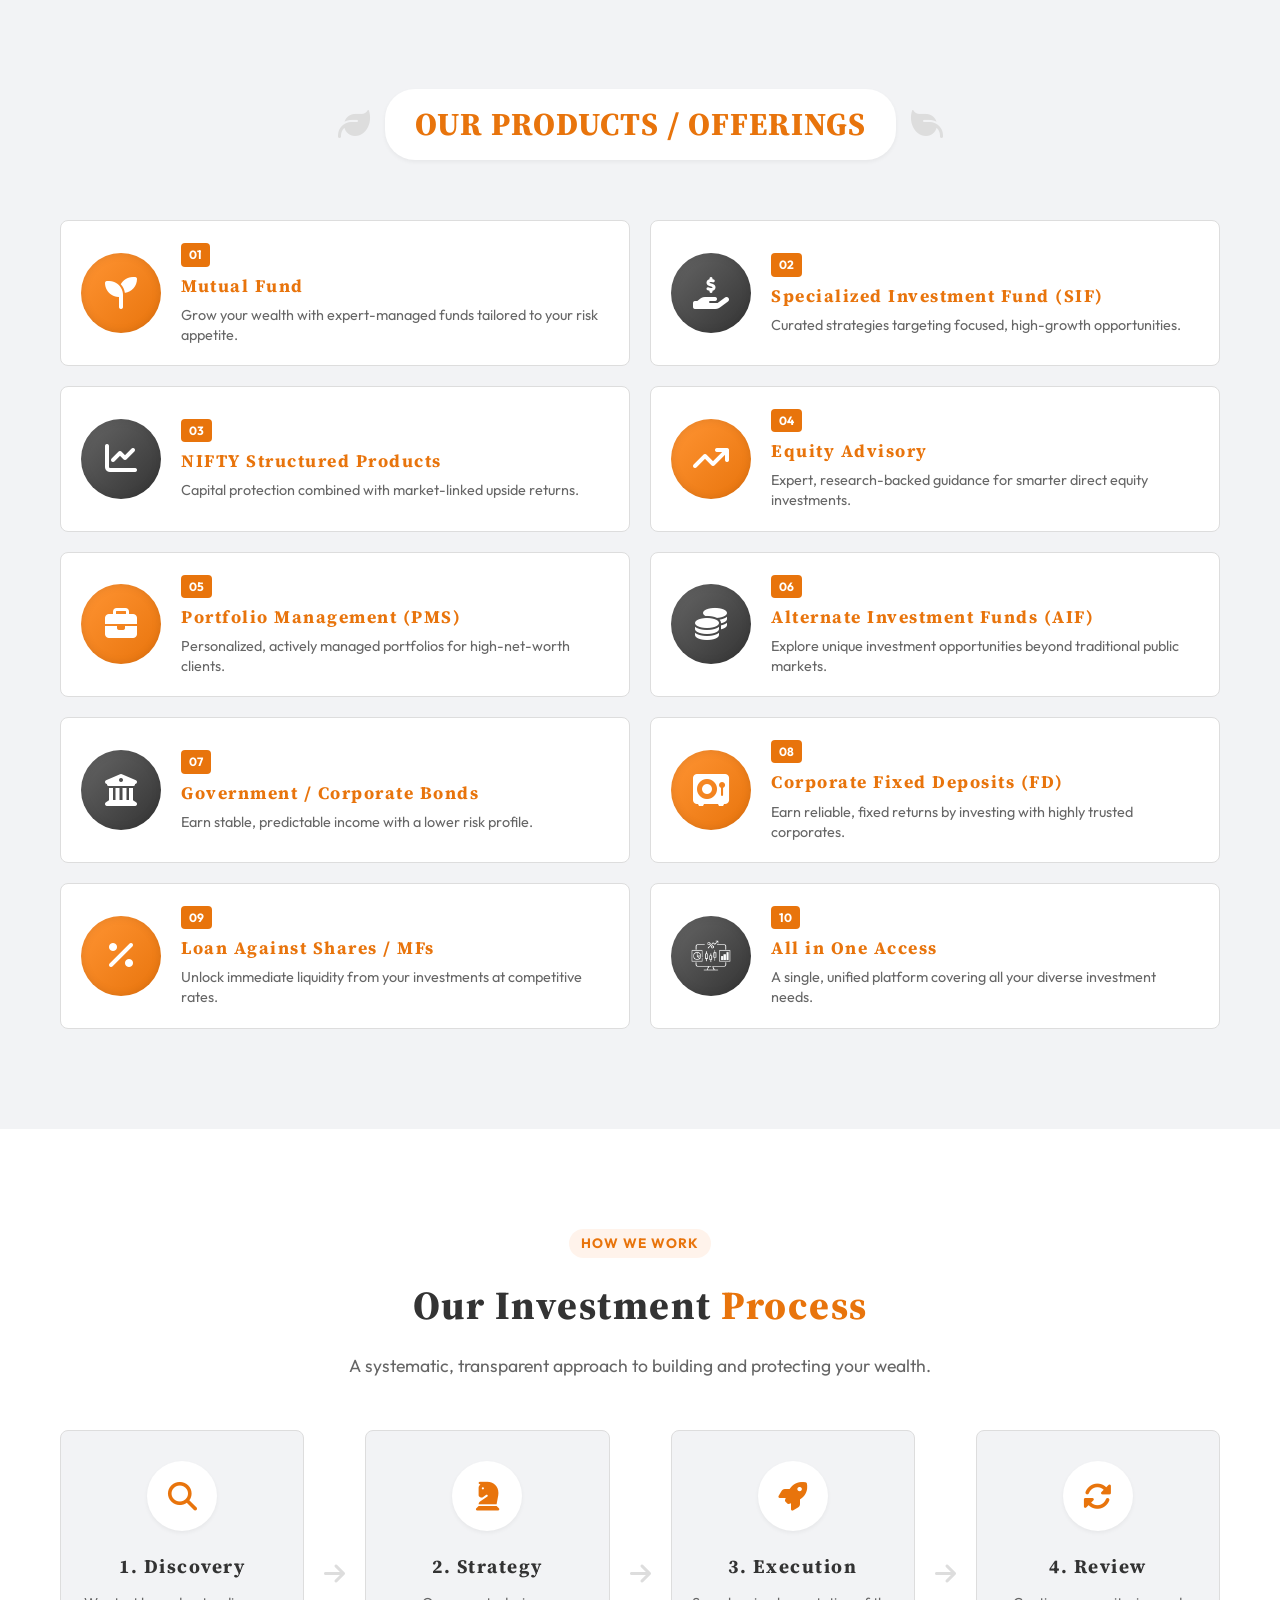
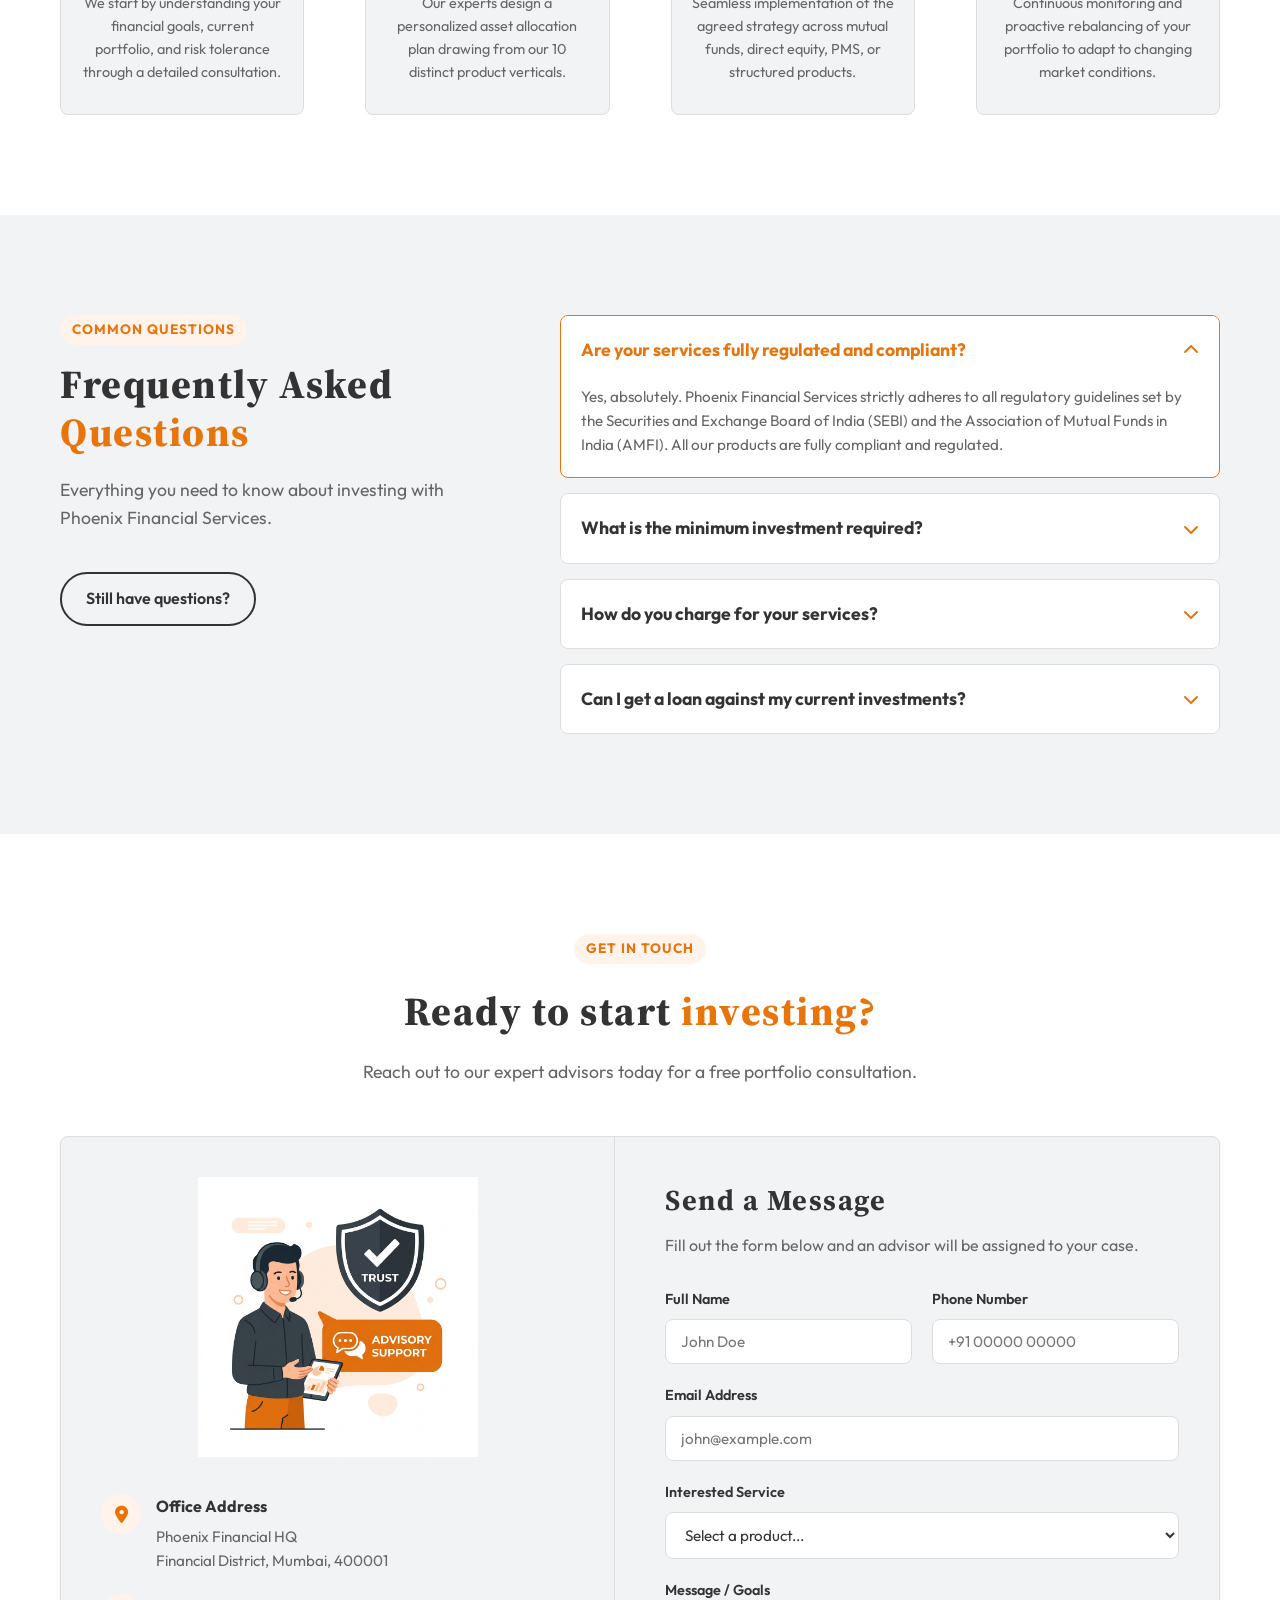
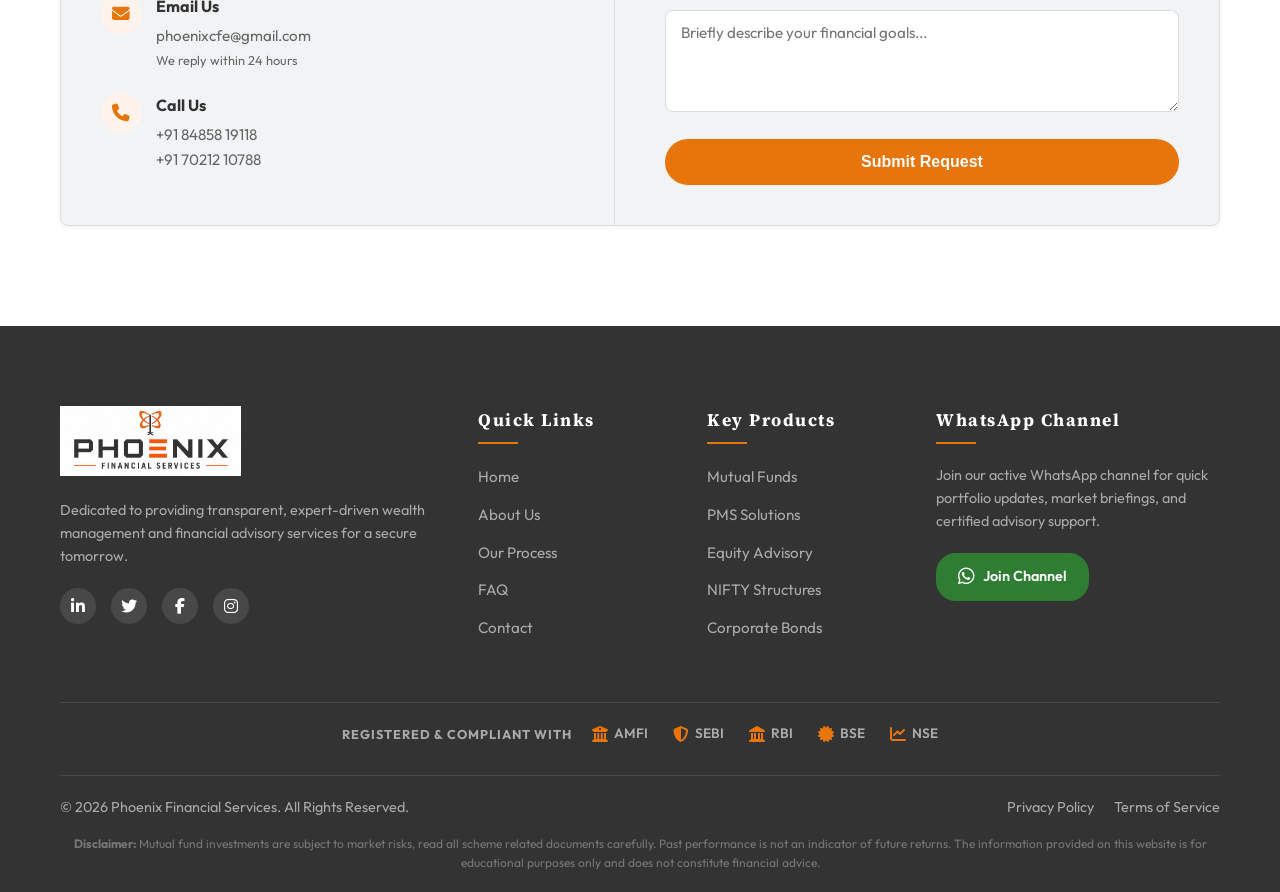
==== commit fcc4b3ce: "font" ====
--- a/index.html
+++ b/index.html
@@ -6,10 +6,10 @@
     <meta name="viewport" content="width=device-width, initial-scale=1.0">
     <title>Phoenix Financial Services | Investing for the Future</title>
 
-    <!-- Google Fonts: All serif heading options + Outfit for body -->
+    <!-- Google Fonts: Source Serif 4 for headings, Outfit for body -->
     <link rel="preconnect" href="https://fonts.googleapis.com">
     <link rel="preconnect" href="https://fonts.gstatic.com" crossorigin>
-    <link href="https://fonts.googleapis.com/css2?family=Cormorant+Garamond:wght@400;500;600;700&family=DM+Serif+Display&family=EB+Garamond:wght@400;500;600;700;800&family=Fraunces:wght@400;500;600;700;800;900&family=Inter:wght@300;400;500;600;700;800&family=Libre+Baskerville:wght@400;700&family=Lora:wght@400;500;600;700&family=Manrope:wght@400;500;600;700;800&family=Merriweather:wght@400;700;900&family=Noto+Serif:wght@400;500;600;700;800;900&family=Outfit:wght@300;400;500;600;700;800&family=Playfair+Display:wght@400;500;600;700;800;900&family=Poppins:wght@300;400;500;600;700;800&family=Source+Serif+4:wght@400;500;600;700;800;900&display=swap"
+    <link href="https://fonts.googleapis.com/css2?family=Outfit:wght@300;400;500;600;700;800&family=Source+Serif+4:wght@400;500;600;700;800;900&display=swap"
         rel="stylesheet">
 
     <!-- FontAwesome for icons -->
@@ -603,138 +603,6 @@
         <i class="fa-brands fa-whatsapp"></i>
     </a>
 
-    <!-- Font Switcher Toggle (for client review - remove after final selection) -->
-    <div id="fontSwitcherWrap" style="
-        position: fixed;
-        bottom: 30px;
-        left: 30px;
-        z-index: 99999;
-        font-family: 'Outfit', sans-serif;
-    ">
-        <!-- Toggle Button -->
-        <button id="fontToggleBtn" onclick="document.getElementById('fontPanel').classList.toggle('fs-open')" style="
-            width: 48px;
-            height: 48px;
-            border-radius: 50%;
-            background: #E8740C;
-            color: #fff;
-            border: none;
-            font-size: 1.2rem;
-            cursor: pointer;
-            box-shadow: 0 4px 15px rgba(232,116,12,0.4);
-            display: flex;
-            align-items: center;
-            justify-content: center;
-            transition: all 0.3s ease;
-        ">
-            <i class="fa-solid fa-font"></i>
-        </button>
-
-        <!-- Dropdown Panel -->
-        <div id="fontPanel" style="
-            position: absolute;
-            bottom: 60px;
-            left: 0;
-            width: 240px;
-            background: #fff;
-            border: 1px solid #ddd;
-            border-radius: 12px;
-            padding: 16px;
-            box-shadow: 0 10px 40px rgba(0,0,0,0.15);
-            max-height: 0;
-            overflow: hidden;
-            opacity: 0;
-            transition: max-height 0.3s ease, opacity 0.3s ease, padding 0.3s ease;
-        ">
-            <div style="font-size: 0.7rem; font-weight: 700; text-transform: uppercase; letter-spacing: 1px; color: #999; margin-bottom: 10px;">🎨 Pick Heading Font</div>
-            <div id="fontOptions" style="display: flex; flex-direction: column; gap: 5px; max-height: 320px; overflow-y: auto;"></div>
-            <div style="margin-top: 12px; padding-top: 10px; border-top: 1px solid #eee; font-size: 0.7rem; color: #999; text-align: center;">
-                Body font: Outfit (fixed)
-            </div>
-        </div>
-    </div>
-
-    <style>
-        #fontPanel.fs-open {
-            max-height: 450px !important;
-            opacity: 1 !important;
-            padding: 16px !important;
-        }
-    </style>
-
-    <script>
-        // Font Switcher Logic
-        const fonts = [
-            { name: 'Playfair Display', family: "'Playfair Display', serif", type: 'serif' },
-            { name: 'Lora', family: "'Lora', serif", type: 'serif' },
-            { name: 'Merriweather', family: "'Merriweather', serif", type: 'serif' },
-            { name: 'Libre Baskerville', family: "'Libre Baskerville', serif", type: 'serif' },
-            { name: 'Cormorant Garamond', family: "'Cormorant Garamond', serif", type: 'serif' },
-            { name: 'DM Serif Display', family: "'DM Serif Display', serif", type: 'serif' },
-            { name: 'Noto Serif', family: "'Noto Serif', serif", type: 'serif' },
-            { name: 'Source Serif 4', family: "'Source Serif 4', serif", type: 'serif' },
-            { name: 'EB Garamond', family: "'EB Garamond', serif", type: 'serif' },
-            { name: 'Fraunces', family: "'Fraunces', serif", type: 'serif' },
-            { name: 'Inter', family: "'Inter', sans-serif", type: 'sans' },
-            { name: 'Outfit', family: "'Outfit', sans-serif", type: 'sans' },
-            { name: 'Poppins', family: "'Poppins', sans-serif", type: 'sans' },
-            { name: 'Manrope', family: "'Manrope', sans-serif", type: 'sans' },
-        ];
-
-        const container = document.getElementById('fontOptions');
-        let activeBtn = null;
-
-        // Add Serif label
-        const serifLabel = document.createElement('div');
-        serifLabel.textContent = 'Serif';
-        serifLabel.style.cssText = 'font-size: 0.65rem; font-weight: 700; text-transform: uppercase; letter-spacing: 1px; color: #aaa; margin: 4px 0;';
-        container.appendChild(serifLabel);
-
-        fonts.forEach((font, idx) => {
-            // Add Sans-serif label before first sans font
-            if (font.type === 'sans' && fonts[idx - 1]?.type === 'serif') {
-                const sansLabel = document.createElement('div');
-                sansLabel.textContent = 'Sans-Serif';
-                sansLabel.style.cssText = 'font-size: 0.65rem; font-weight: 700; text-transform: uppercase; letter-spacing: 1px; color: #aaa; margin: 10px 0 4px;';
-                container.appendChild(sansLabel);
-            }
-
-            const btn = document.createElement('button');
-            btn.textContent = font.name;
-            btn.style.cssText = `
-                display: block;
-                width: 100%;
-                padding: 9px 12px;
-                border: 1px solid #eee;
-                border-radius: 6px;
-                background: ${idx === 0 ? '#E8740C' : '#fafafa'};
-                color: ${idx === 0 ? '#fff' : '#333'};
-                font-family: ${font.family};
-                font-size: 0.85rem;
-                font-weight: 600;
-                cursor: pointer;
-                transition: all 0.2s ease;
-                text-align: left;
-            `;
-            if (idx === 0) activeBtn = btn;
-
-            btn.addEventListener('click', () => {
-                document.documentElement.style.setProperty('--font-heading', font.family);
-                if (activeBtn) {
-                    activeBtn.style.background = '#fafafa';
-                    activeBtn.style.color = '#333';
-                    activeBtn.style.borderColor = '#eee';
-                }
-                btn.style.background = '#E8740C';
-                btn.style.color = '#fff';
-                btn.style.borderColor = '#E8740C';
-                activeBtn = btn;
-            });
-
-            container.appendChild(btn);
-        });
-    </script>
-
     <script src="script.js"></script>
 </body>
 
--- a/style.css
+++ b/style.css
@@ -16,7 +16,7 @@
     --white: #FFFFFF;
     
     --font-main: 'Outfit', sans-serif;
-    --font-heading: 'Playfair Display', serif;
+    --font-heading: 'Source Serif 4', serif;
     
     --shadow-sm: 0 2px 4px rgba(0,0,0,0.05);
     --shadow-md: 0 4px 12px rgba(0,0,0,0.08);
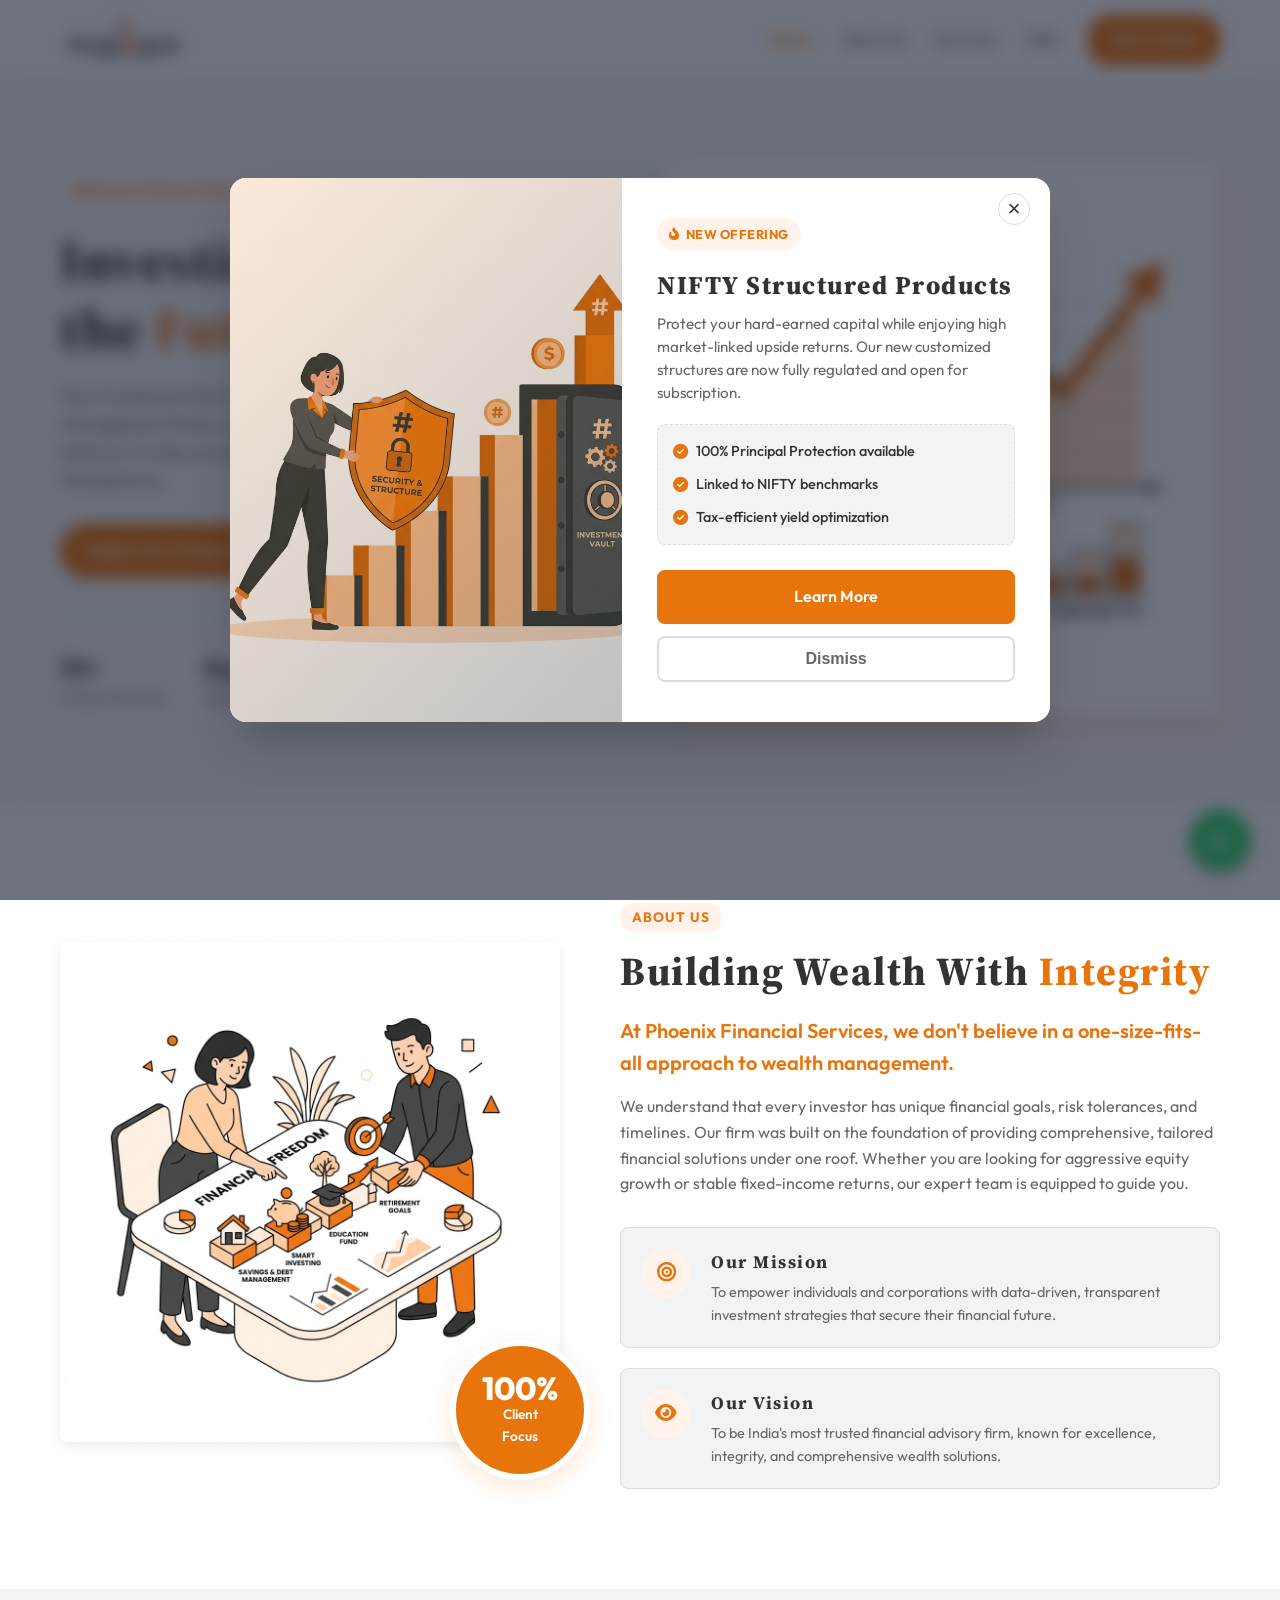
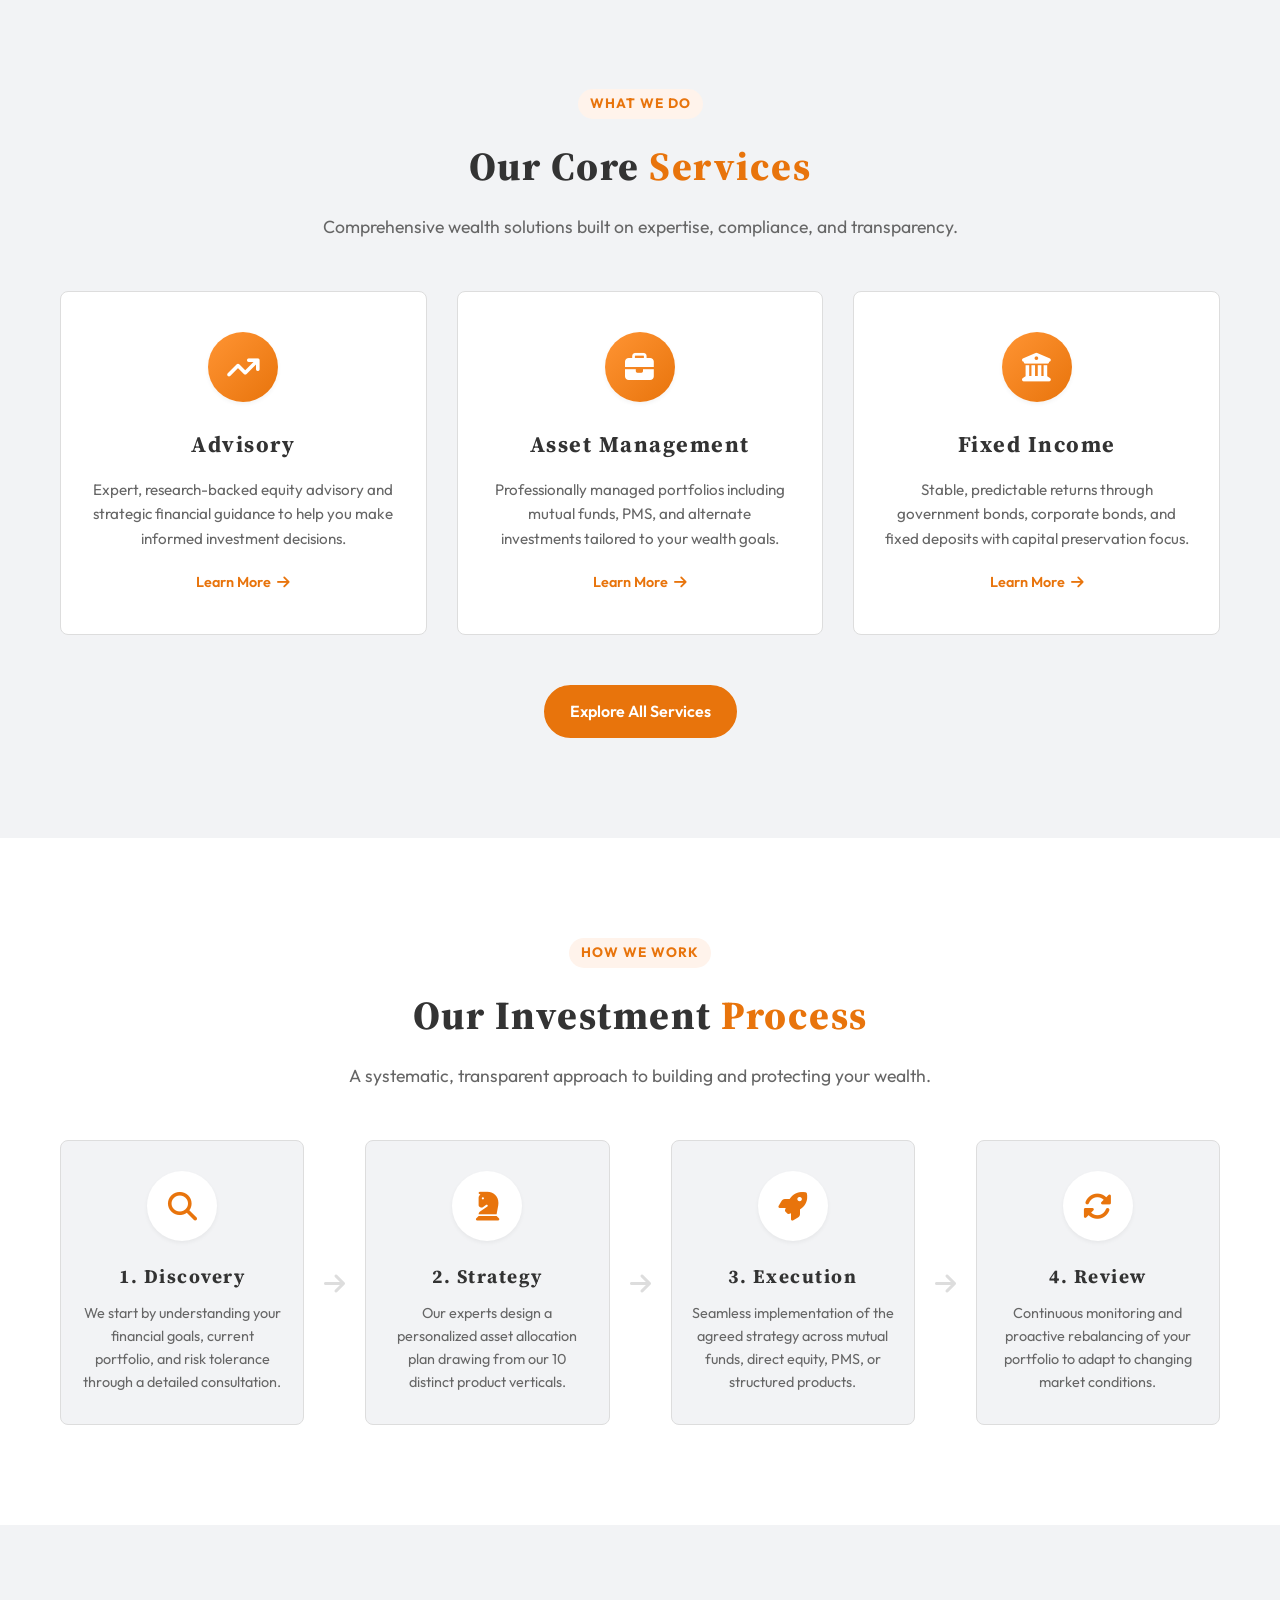
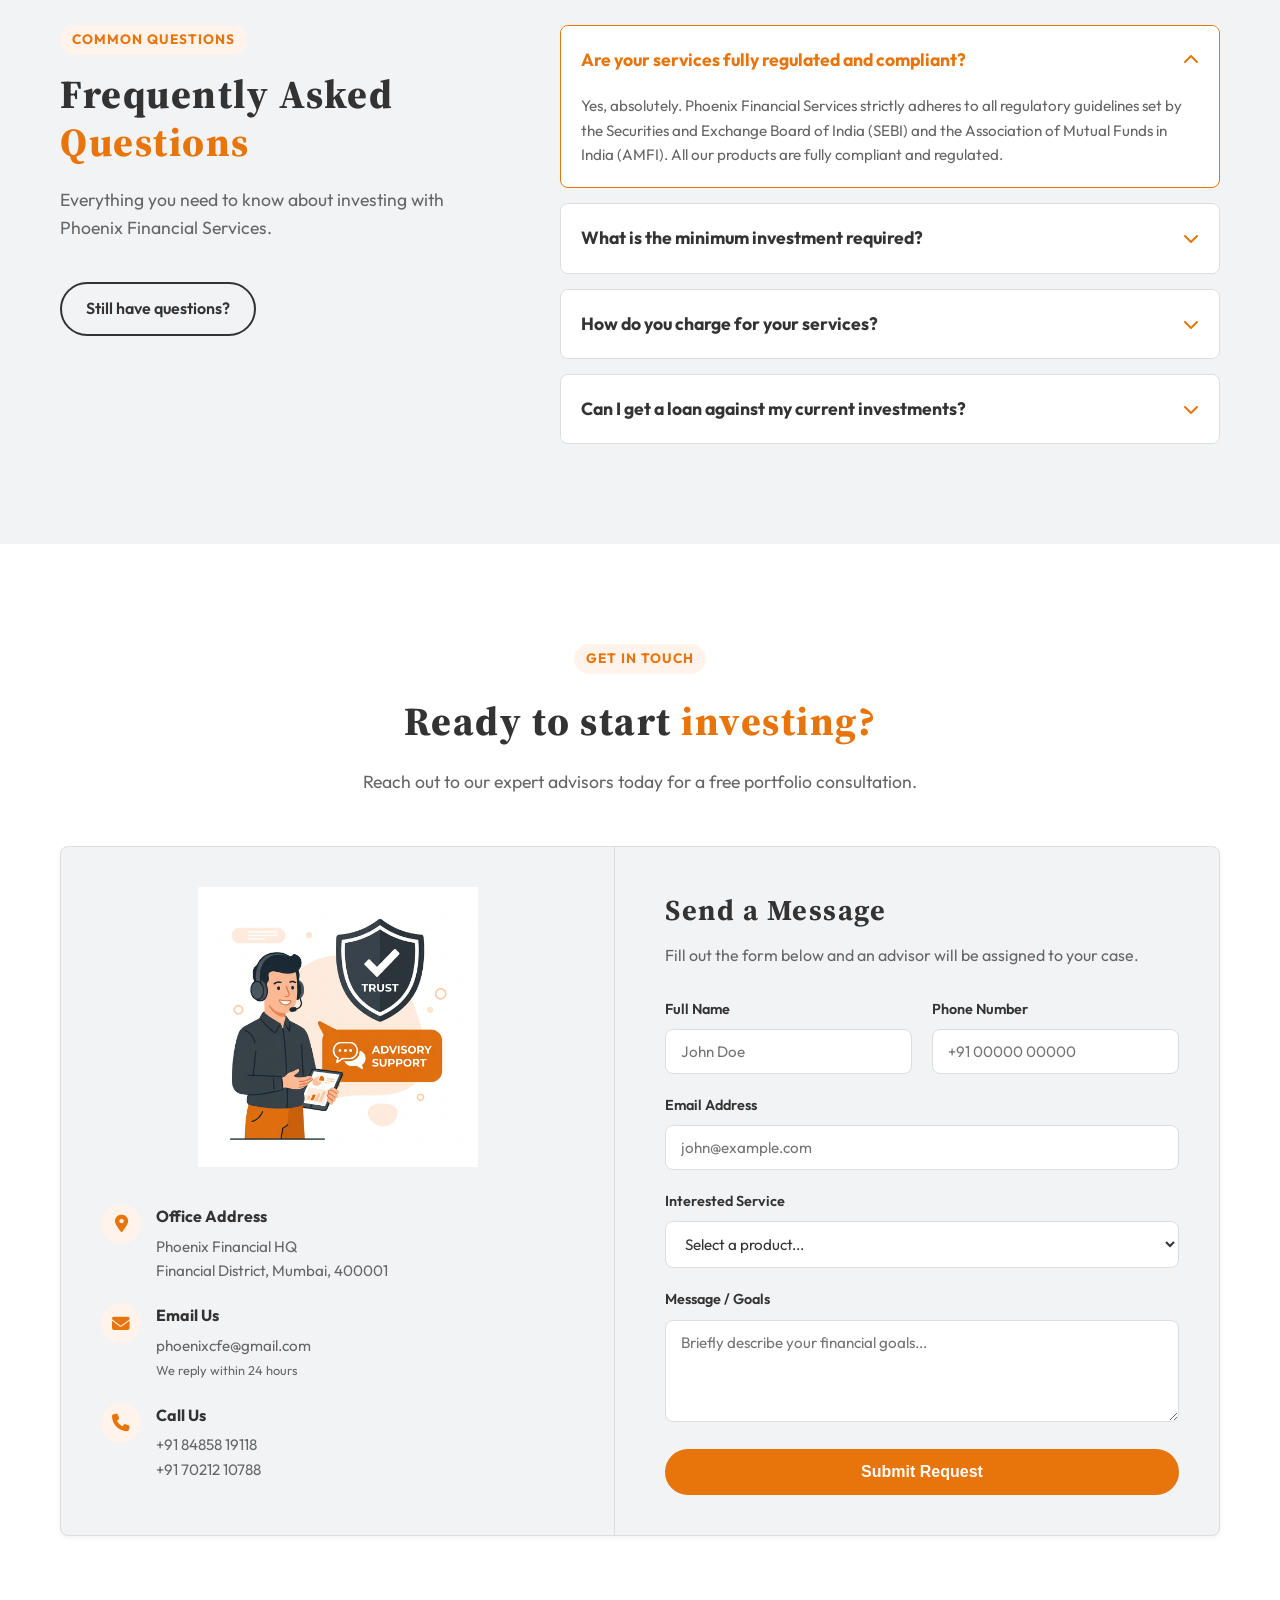
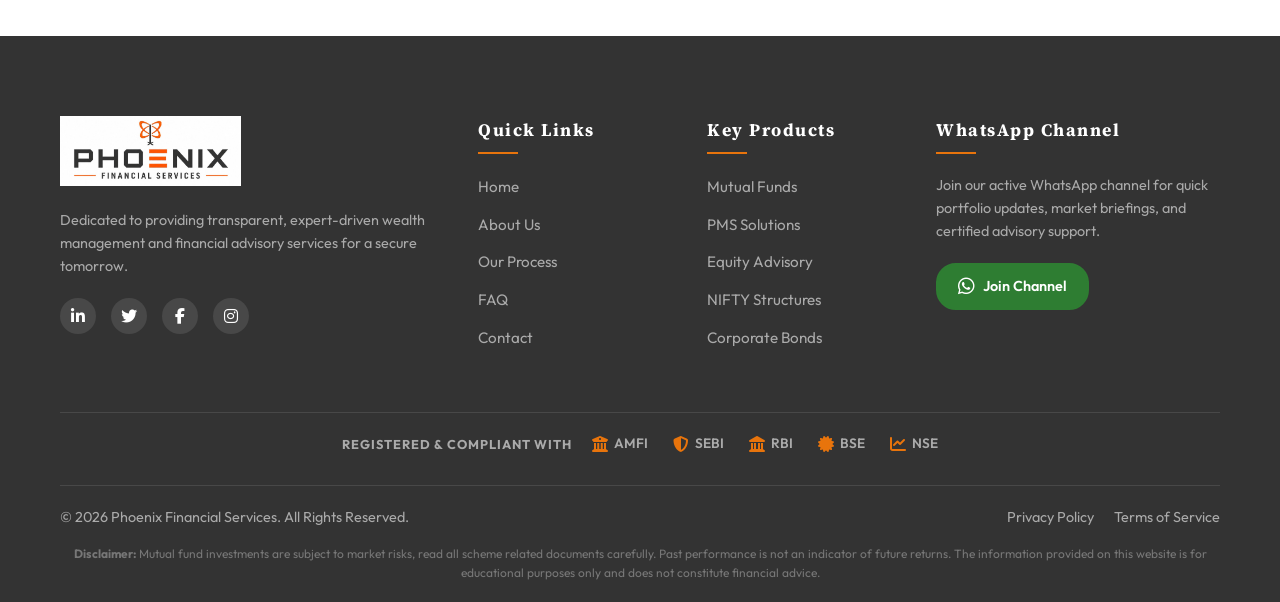
==== commit 8a264aa5: "changes" ====
--- a/index.html
+++ b/index.html
@@ -127,146 +127,43 @@
         </div>
     </section>
 
-    <!-- Products Section (Inspired directly by the poster) -->
+    <!-- Services Section -->
     <section class="products" id="products">
         <div class="container">
-            <div class="section-header">
-                <div class="header-decoration">
-                    <i class="fa-solid fa-leaf text-gray"></i>
-                </div>
-                <h2 class="section-title">OUR PRODUCTS / OFFERINGS</h2>
-                <div class="header-decoration">
-                    <i class="fa-solid fa-leaf text-gray" style="transform: scaleX(-1);"></i>
-                </div>
-            </div>
-
-            <div class="products-grid">
-                <!-- Product 01 -->
-                <div class="product-card">
-                    <div class="product-icon-wrapper">
-                        <div class="product-icon"><i class="fa-solid fa-seedling"></i></div>
-                    </div>
-                    <div class="product-info">
-                        <div class="product-number">01</div>
-                        <h3 class="product-name">Mutual Fund</h3>
-                        <p class="product-desc">Grow your wealth with expert-managed funds tailored to your risk
-                            appetite.</p>
-                    </div>
-                </div>
-
-                <!-- Product 02 -->
-                <div class="product-card">
-                    <div class="product-icon-wrapper dark">
-                        <div class="product-icon"><i class="fa-solid fa-hand-holding-dollar"></i></div>
-                    </div>
-                    <div class="product-info">
-                        <div class="product-number">02</div>
-                        <h3 class="product-name">Specialized Investment Fund (SIF)</h3>
-                        <p class="product-desc">Curated strategies targeting focused, high-growth opportunities.</p>
-                    </div>
-                </div>
-
-                <!-- Product 03 -->
-                <div class="product-card">
-                    <div class="product-icon-wrapper dark">
-                        <div class="product-icon"><i class="fa-solid fa-chart-line"></i></div>
-                    </div>
-                    <div class="product-info">
-                        <div class="product-number">03</div>
-                        <h3 class="product-name">NIFTY Structured Products</h3>
-                        <p class="product-desc">Capital protection combined with market-linked upside returns.</p>
-                    </div>
-                </div>
-
-                <!-- Product 04 -->
-                <div class="product-card">
-                    <div class="product-icon-wrapper">
-                        <div class="product-icon"><i class="fa-solid fa-arrow-trend-up"></i></div>
-                    </div>
-                    <div class="product-info">
-                        <div class="product-number">04</div>
-                        <h3 class="product-name">Equity Advisory</h3>
-                        <p class="product-desc">Expert, research-backed guidance for smarter direct equity investments.
-                        </p>
-                    </div>
-                </div>
-
-                <!-- Product 05 -->
-                <div class="product-card">
-                    <div class="product-icon-wrapper">
-                        <div class="product-icon"><i class="fa-solid fa-briefcase"></i></div>
-                    </div>
-                    <div class="product-info">
-                        <div class="product-number">05</div>
-                        <h3 class="product-name">Portfolio Management (PMS)</h3>
-                        <p class="product-desc">Personalized, actively managed portfolios for high-net-worth clients.
-                        </p>
-                    </div>
-                </div>
-
-                <!-- Product 06 -->
-                <div class="product-card">
-                    <div class="product-icon-wrapper dark">
-                        <div class="product-icon"><i class="fa-solid fa-coins"></i></div>
-                    </div>
-                    <div class="product-info">
-                        <div class="product-number">06</div>
-                        <h3 class="product-name">Alternate Investment Funds (AIF)</h3>
-                        <p class="product-desc">Explore unique investment opportunities beyond traditional public
-                            markets.</p>
-                    </div>
-                </div>
-
-                <!-- Product 07 -->
-                <div class="product-card">
-                    <div class="product-icon-wrapper dark">
-                        <div class="product-icon"><i class="fa-solid fa-building-columns"></i></div>
-                    </div>
-                    <div class="product-info">
-                        <div class="product-number">07</div>
-                        <h3 class="product-name">Government / Corporate Bonds</h3>
-                        <p class="product-desc">Earn stable, predictable income with a lower risk profile.</p>
-                    </div>
-                </div>
-
-                <!-- Product 08 -->
-                <div class="product-card">
-                    <div class="product-icon-wrapper">
-                        <div class="product-icon"><i class="fa-solid fa-vault"></i></div>
-                    </div>
-                    <div class="product-info">
-                        <div class="product-number">08</div>
-                        <h3 class="product-name">Corporate Fixed Deposits (FD)</h3>
-                        <p class="product-desc">Earn reliable, fixed returns by investing with highly trusted
-                            corporates.</p>
-                    </div>
-                </div>
-
-                <!-- Product 09 -->
-                <div class="product-card">
-                    <div class="product-icon-wrapper">
-                        <div class="product-icon"><i class="fa-solid fa-percent"></i></div>
-                    </div>
-                    <div class="product-info">
-                        <div class="product-number">09</div>
-                        <h3 class="product-name">Loan Against Shares / MFs</h3>
-                        <p class="product-desc">Unlock immediate liquidity from your investments at competitive rates.
-                        </p>
-                    </div>
-                </div>
-
-                <!-- Product 10 -->
-                <div class="product-card">
-                    <div class="product-icon-wrapper">
-                        <div class="product-icon" style="display: flex; align-items: center; justify-content: center;"><img src="aio.png" alt="All in One Access" style="width: 40px; height: 40px; object-fit: contain; display: block;"></div>
-                    </div>
-                    <div class="product-info">
-                        <div class="product-number">10</div>
-                        <h3 class="product-name">All in One Access</h3>
-                        <p class="product-desc">A single, unified platform covering all your diverse investment needs.
-                        </p>
-                    </div>
-                </div>
+            <div class="section-header-center">
+                <div class="section-label">What We Do</div>
+                <h2 class="section-title-clean">Our Core <span class="text-orange">Services</span></h2>
+                <p class="section-subtitle">Comprehensive wealth solutions built on expertise, compliance, and transparency.</p>
+            </div>
+
+            <div class="services-home-grid">
+                <!-- Service 01: Advisory -->
+                <div class="service-home-card">
+                    <div class="shc-icon"><i class="fa-solid fa-arrow-trend-up"></i></div>
+                    <h3>Advisory</h3>
+                    <p>Expert, research-backed equity advisory and strategic financial guidance to help you make informed investment decisions.</p>
+                    <a href="services.html" class="shc-link">Learn More <i class="fa-solid fa-arrow-right"></i></a>
+                </div>
+
+                <!-- Service 02: Asset Management -->
+                <div class="service-home-card">
+                    <div class="shc-icon"><i class="fa-solid fa-briefcase"></i></div>
+                    <h3>Asset Management</h3>
+                    <p>Professionally managed portfolios including mutual funds, PMS, and alternate investments tailored to your wealth goals.</p>
+                    <a href="services.html" class="shc-link">Learn More <i class="fa-solid fa-arrow-right"></i></a>
+                </div>
+
+                <!-- Service 03: Fixed Income -->
+                <div class="service-home-card">
+                    <div class="shc-icon"><i class="fa-solid fa-building-columns"></i></div>
+                    <h3>Fixed Income</h3>
+                    <p>Stable, predictable returns through government bonds, corporate bonds, and fixed deposits with capital preservation focus.</p>
+                    <a href="services.html" class="shc-link">Learn More <i class="fa-solid fa-arrow-right"></i></a>
+                </div>
+            </div>
+
+            <div style="text-align: center; margin-top: 50px;">
+                <a href="services.html" class="btn btn-primary">Explore All Services</a>
             </div>
         </div>
     </section>
--- a/style.css
+++ b/style.css
@@ -476,6 +476,68 @@
 .product-name { font-size: 1.1rem; font-weight: 700; color: var(--orange); margin-bottom: 5px; }
 .product-desc { font-size: 0.9rem; color: var(--gray-med); line-height: 1.4; }
 
+/* --- Homepage Services 3-Col Grid --- */
+.services-home-grid {
+    display: grid;
+    grid-template-columns: repeat(3, 1fr);
+    gap: 30px;
+}
+.service-home-card {
+    background-color: var(--white);
+    border: 1px solid var(--gray-light);
+    border-radius: var(--radius);
+    padding: 40px 30px;
+    text-align: center;
+    transition: var(--transition);
+    display: flex;
+    flex-direction: column;
+    align-items: center;
+}
+.service-home-card:hover {
+    transform: translateY(-5px);
+    box-shadow: var(--shadow-lg);
+    border-color: var(--orange);
+}
+.shc-icon {
+    width: 70px;
+    height: 70px;
+    border-radius: 50%;
+    background: linear-gradient(135deg, #FF9433, #E8740C);
+    color: var(--white);
+    display: flex;
+    align-items: center;
+    justify-content: center;
+    font-size: 1.8rem;
+    margin-bottom: 25px;
+    box-shadow: var(--shadow-sm);
+}
+.service-home-card h3 {
+    font-size: 1.4rem;
+    color: var(--gray-dark);
+    margin-bottom: 15px;
+}
+.service-home-card p {
+    font-size: 0.95rem;
+    color: var(--gray-med);
+    line-height: 1.6;
+    margin-bottom: 20px;
+    flex-grow: 1;
+}
+.shc-link {
+    font-size: 0.9rem;
+    font-weight: 600;
+    color: var(--orange);
+    display: inline-flex;
+    align-items: center;
+    gap: 6px;
+    transition: var(--transition);
+    margin-top: auto;
+}
+.shc-link:hover {
+    color: var(--orange-light);
+    gap: 10px;
+}
+
 /* --- Our Process Section --- */
 .process-section {
     padding: 100px 0;
@@ -1063,6 +1125,7 @@
     .hero-actions { justify-content: center; }
     .hero-stats { justify-content: center; }
     .products-grid { grid-template-columns: 1fr; }
+    .services-home-grid { grid-template-columns: 1fr; }
     .insights-grid { grid-template-columns: 1fr; }
     .footer-top-grid { grid-template-columns: 1fr; }
     .footer-bottom { flex-direction: column; gap: 10px; text-align: center; }
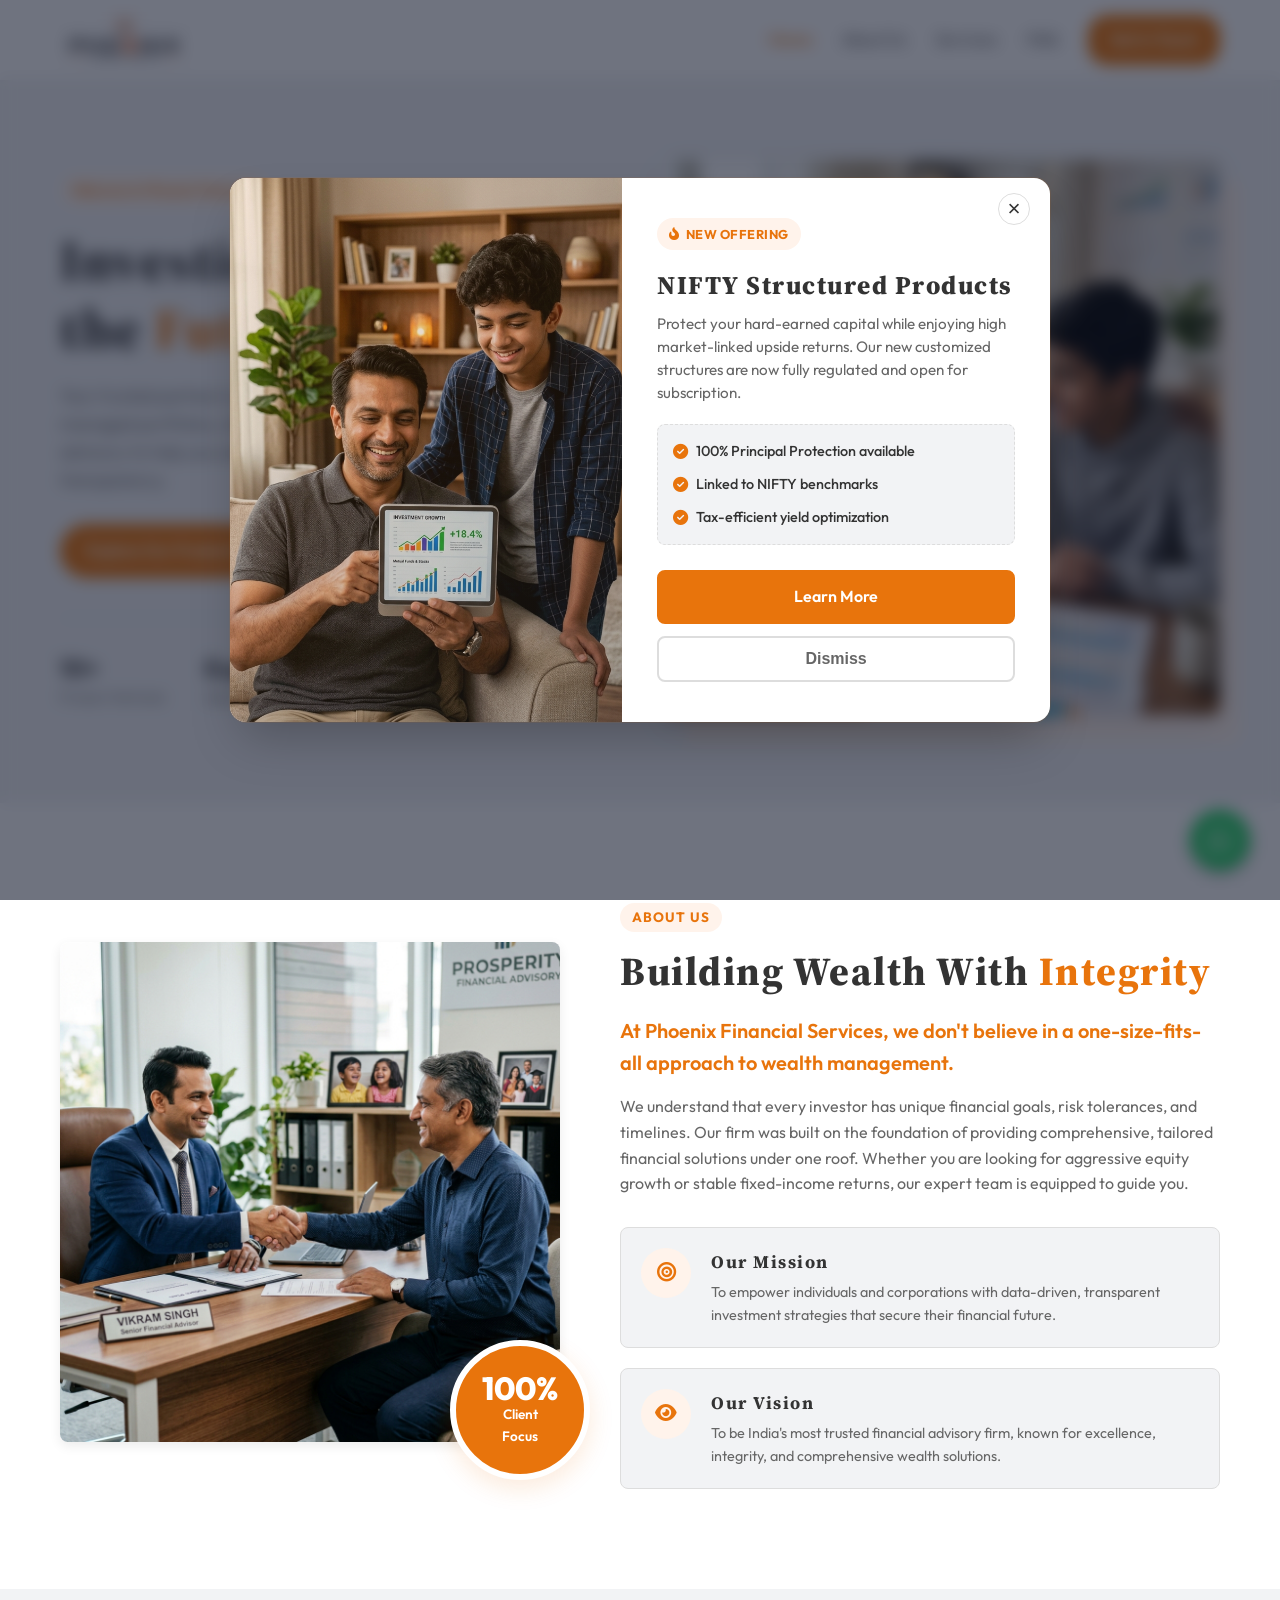
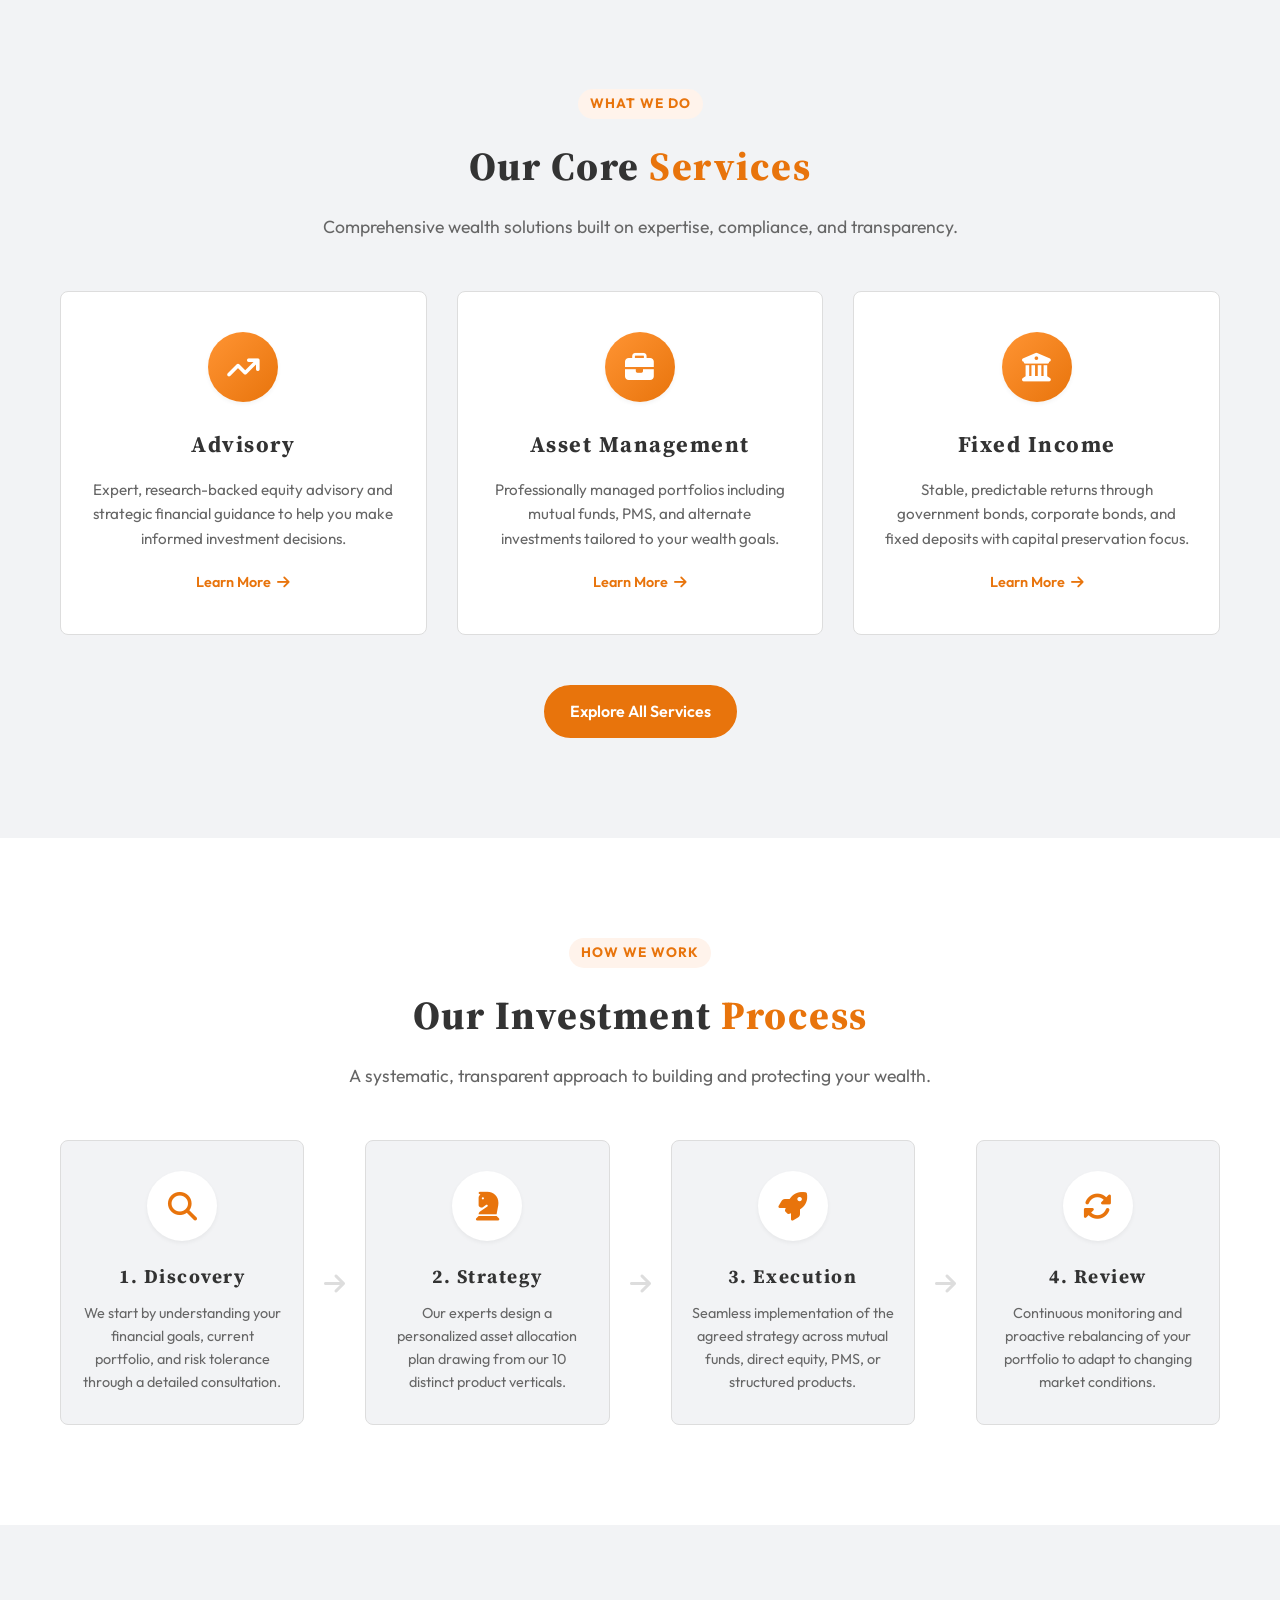
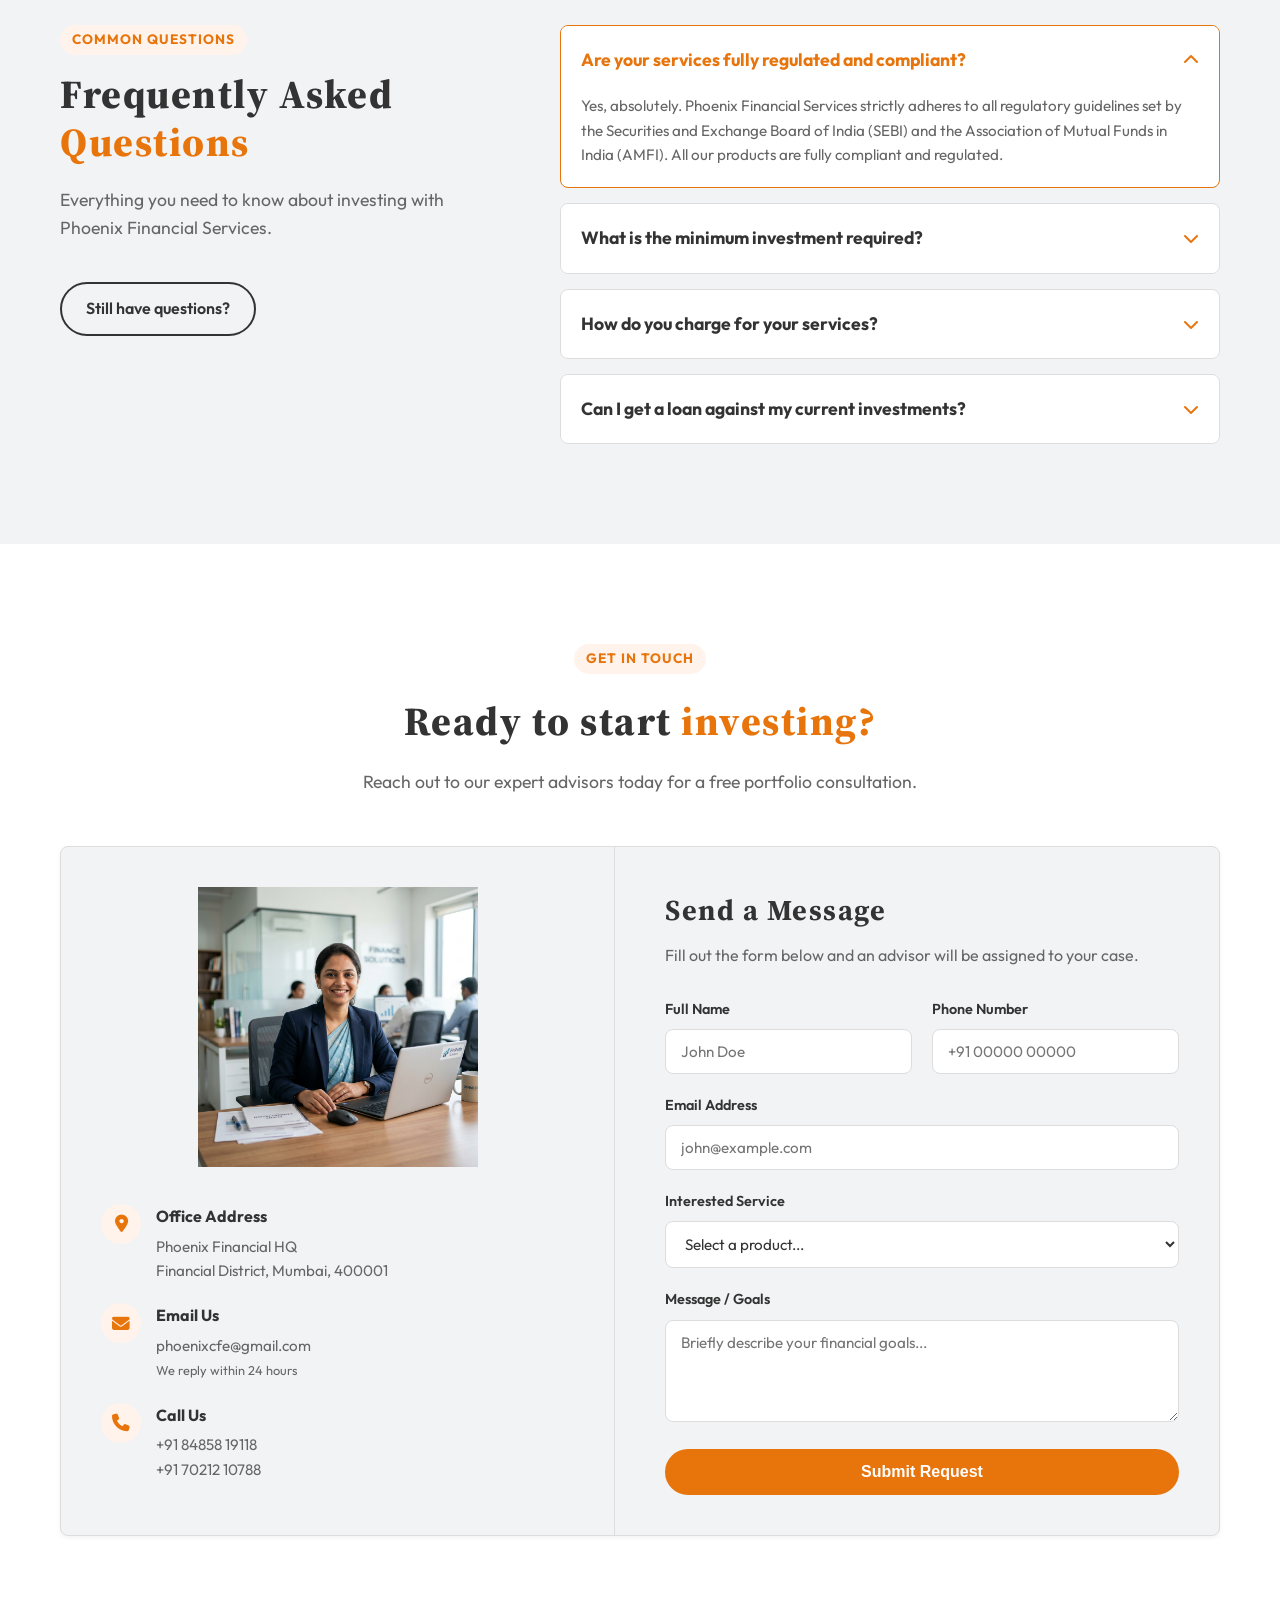
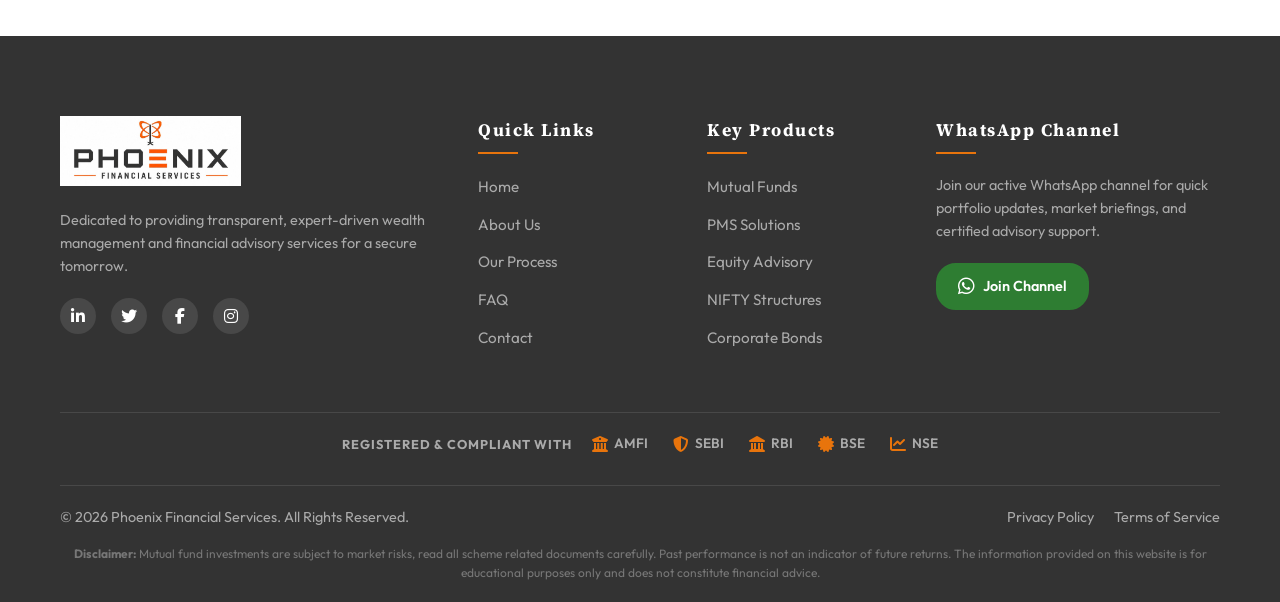
==== commit a4cf6b8d: "image change" ====
--- a/index.html
+++ b/index.html
@@ -74,7 +74,7 @@
             </div>
 
             <div class="hero-image-wrapper">
-                <img src="hero.png" alt="Wealth Creation Infographic" class="hero-image">
+                <img src="hero.png" alt="Father and son planning their financial future together" class="hero-image">
                 <div class="hero-decoration"></div>
             </div>
         </div>
@@ -86,7 +86,7 @@
         <div class="container">
             <div class="about-grid">
                 <div class="about-image-col">
-                    <img src="meeting.png" alt="Strategic Financial Planning Infographic" class="about-img">
+                    <img src="meeting.png" alt="Father meeting a financial advisor to plan his family's future" class="about-img">
                     <div class="experience-badge">
                         <span class="exp-num">100%</span>
                         <span class="exp-text">Client Focus</span>
@@ -298,7 +298,7 @@
             <div class="contact-grid">
                 <!-- Contact Info Cards -->
                 <div class="contact-info-panel">
-                    <img src="support.png" alt="Client Support Infographic" class="contact-img">
+                    <img src="support.png" alt="Friendly financial advisor ready to assist you" class="contact-img">
 
                     <div class="contact-methods">
                         <div class="c-method-card">
@@ -465,7 +465,7 @@
         <div class="promo-modal-card">
             <button class="promo-modal-close" id="closePromoBtn" aria-label="Close promotion">&times;</button>
             <div class="promo-image-side">
-                <img src="promo_nifty.png" alt="NIFTY Structured Products Infographic">
+                <img src="promo_nifty.png" alt="Father and son reviewing investment growth on a tablet">
             </div>
             <div class="promo-content-side">
                 <div class="promo-modal-header">
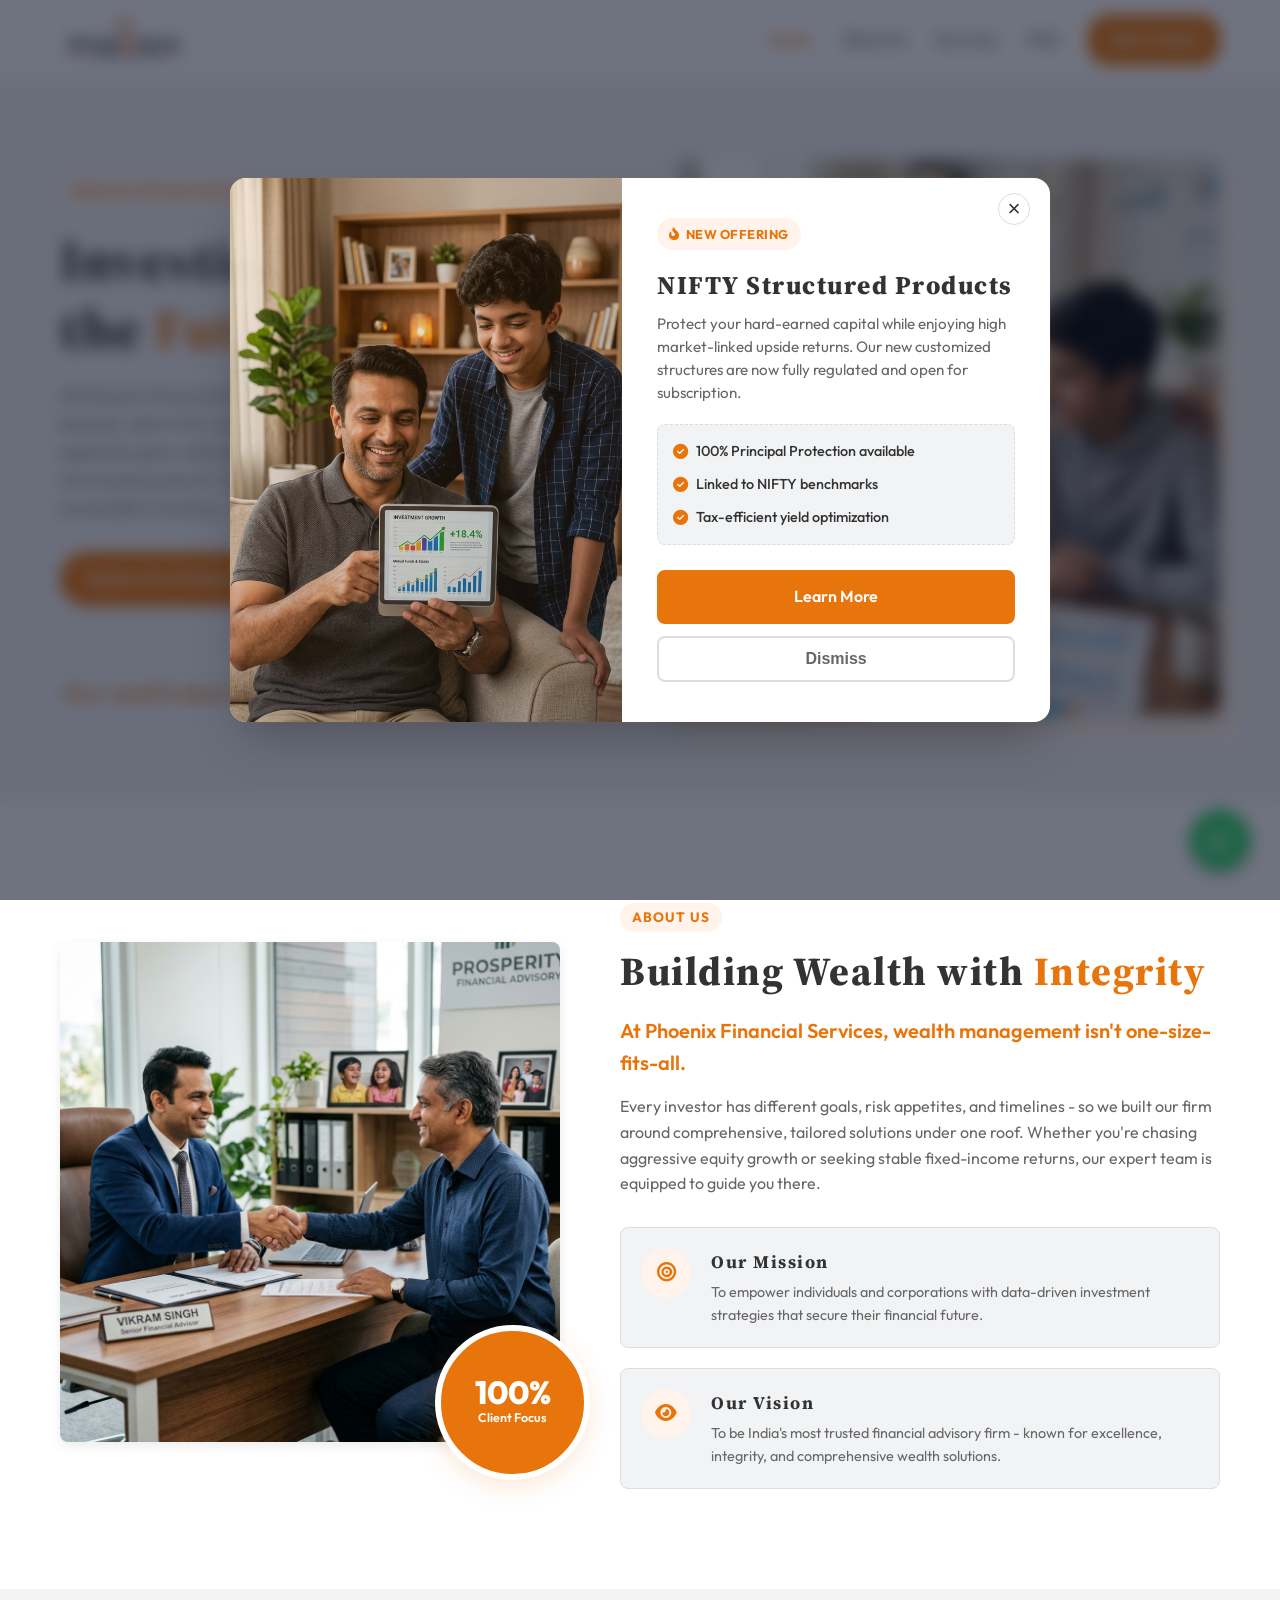
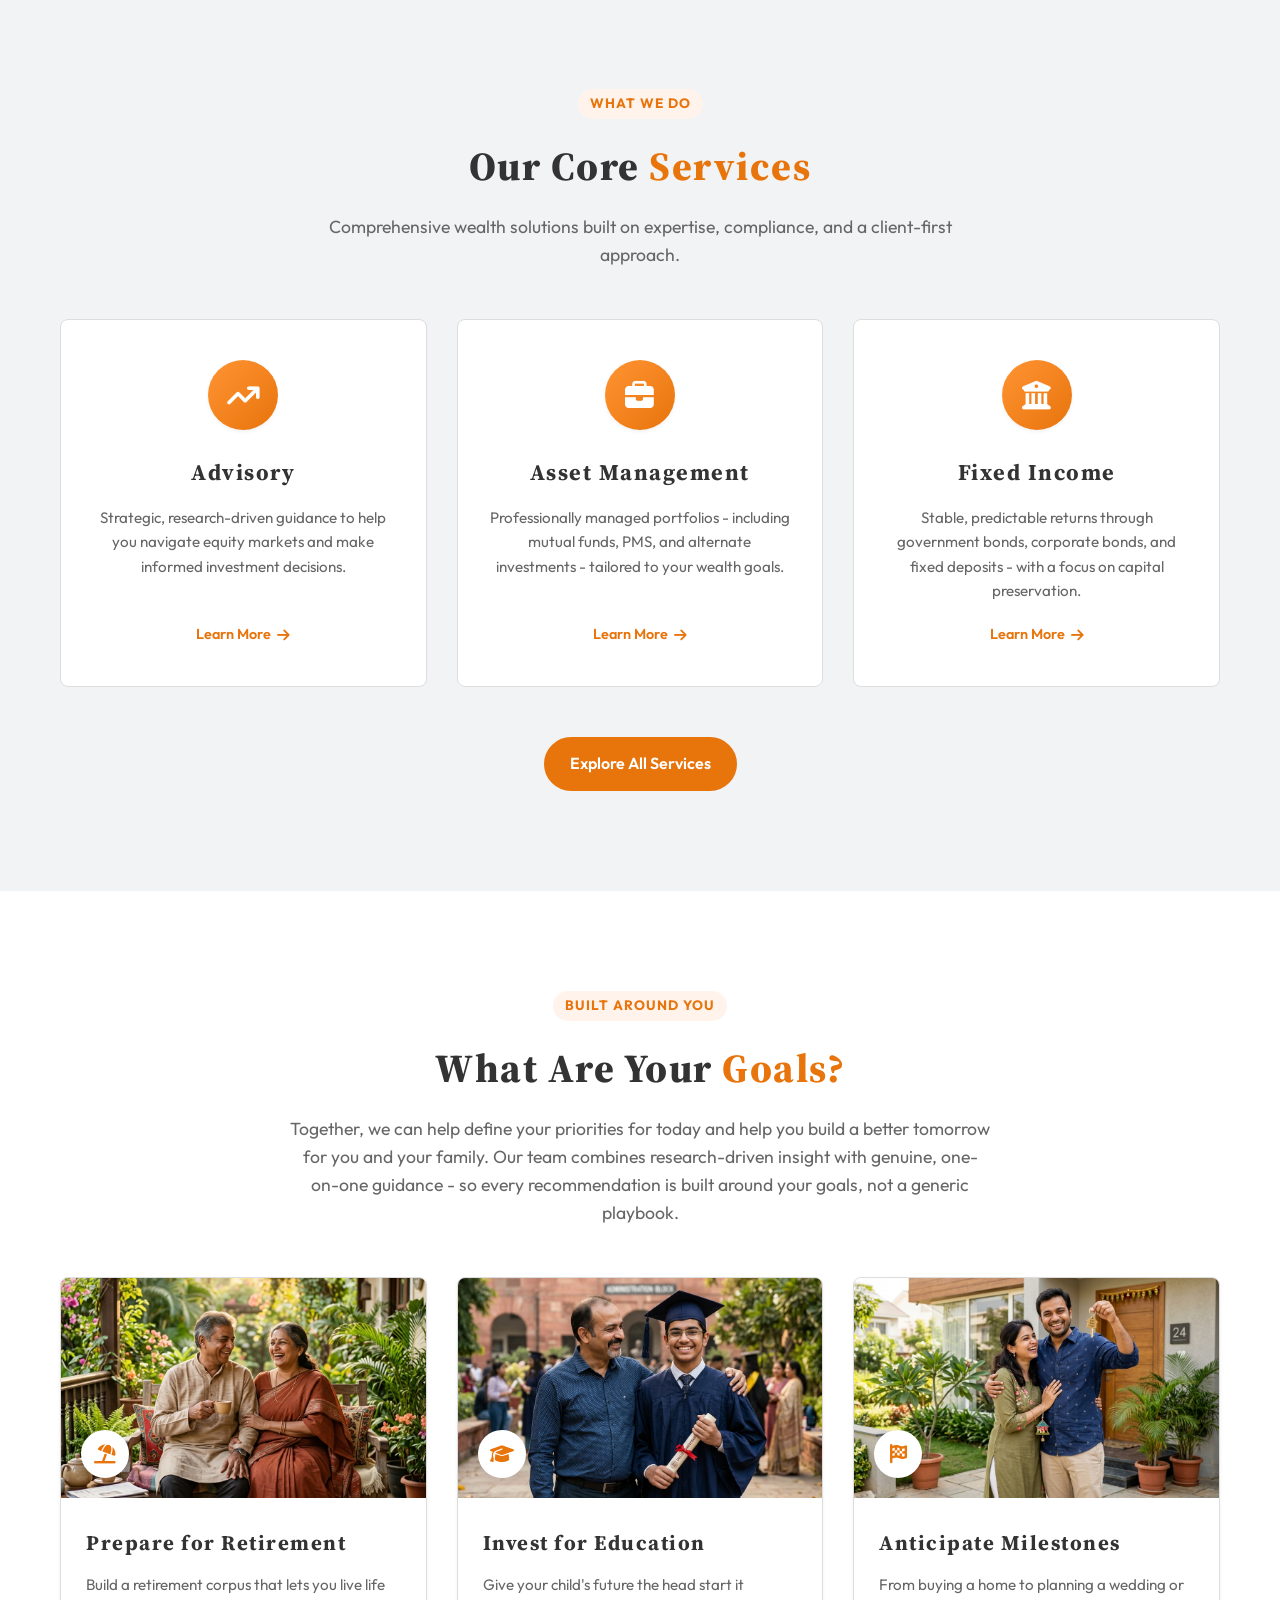
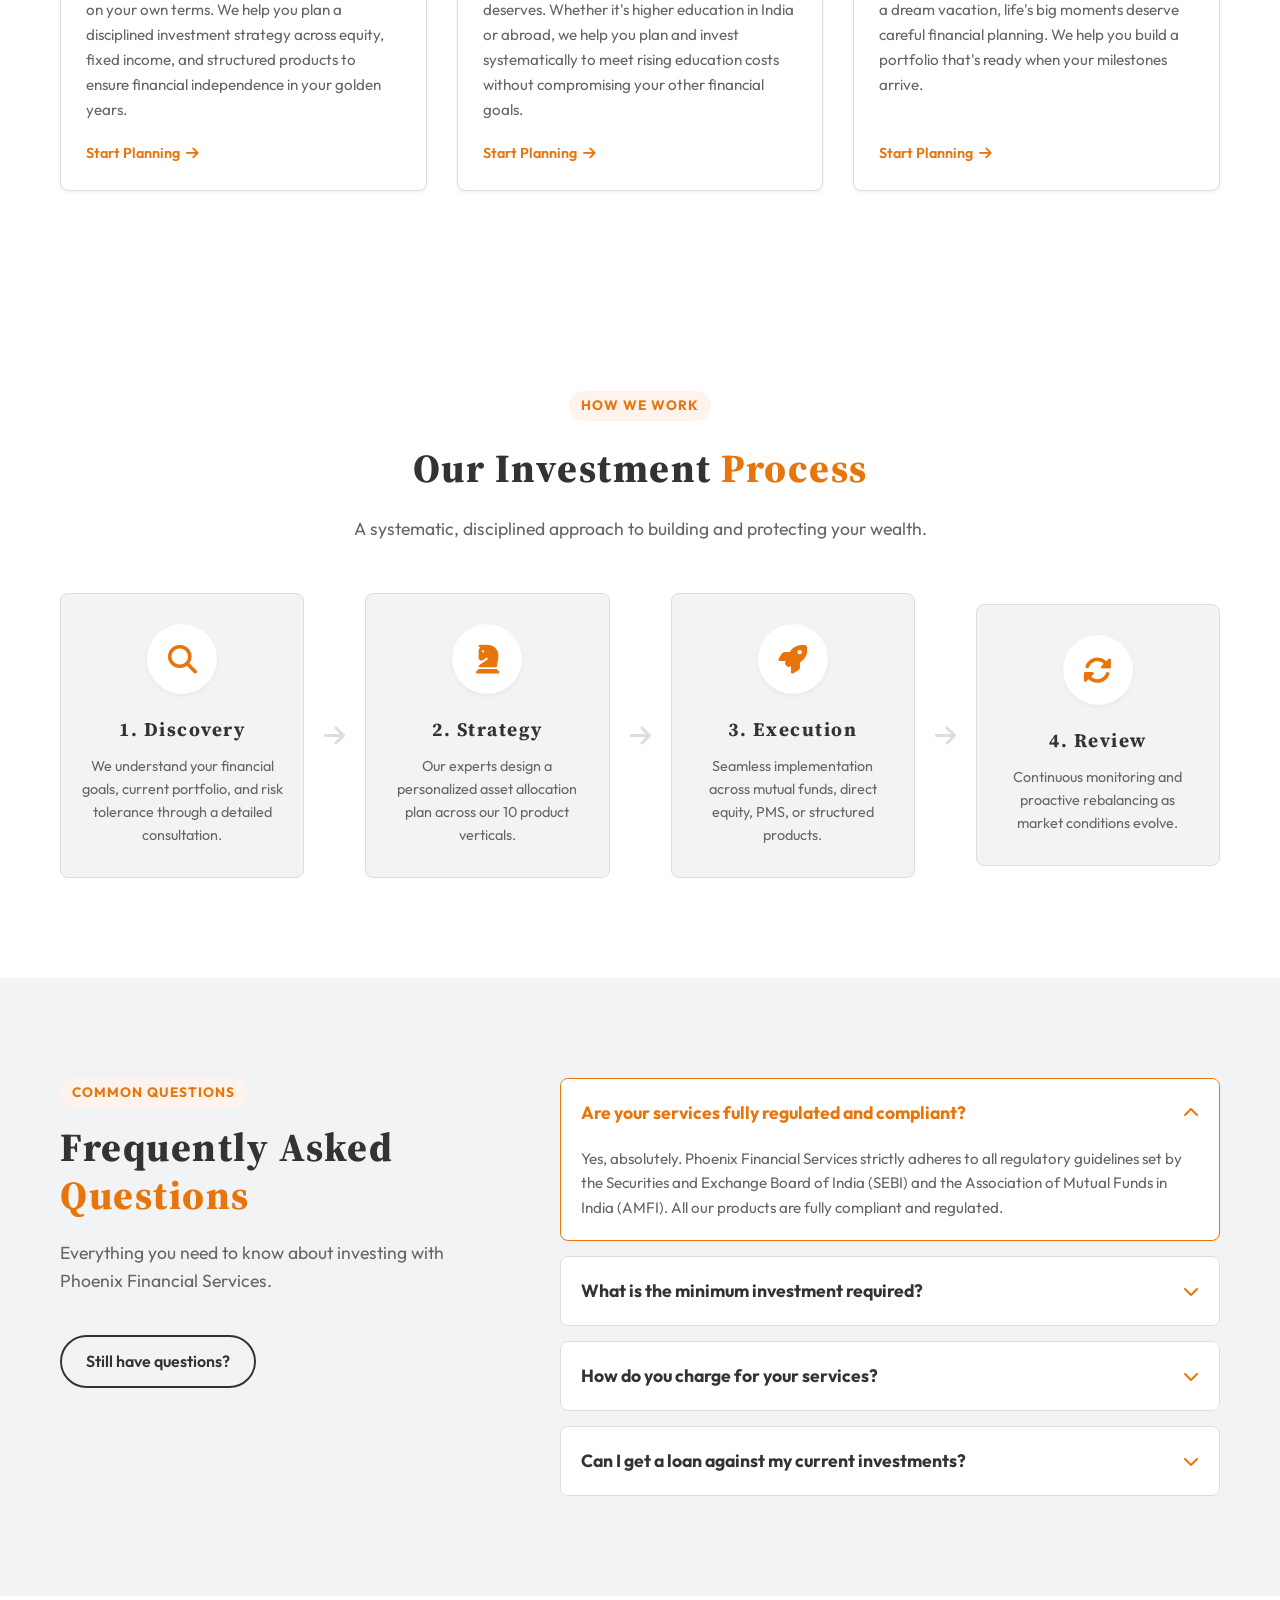
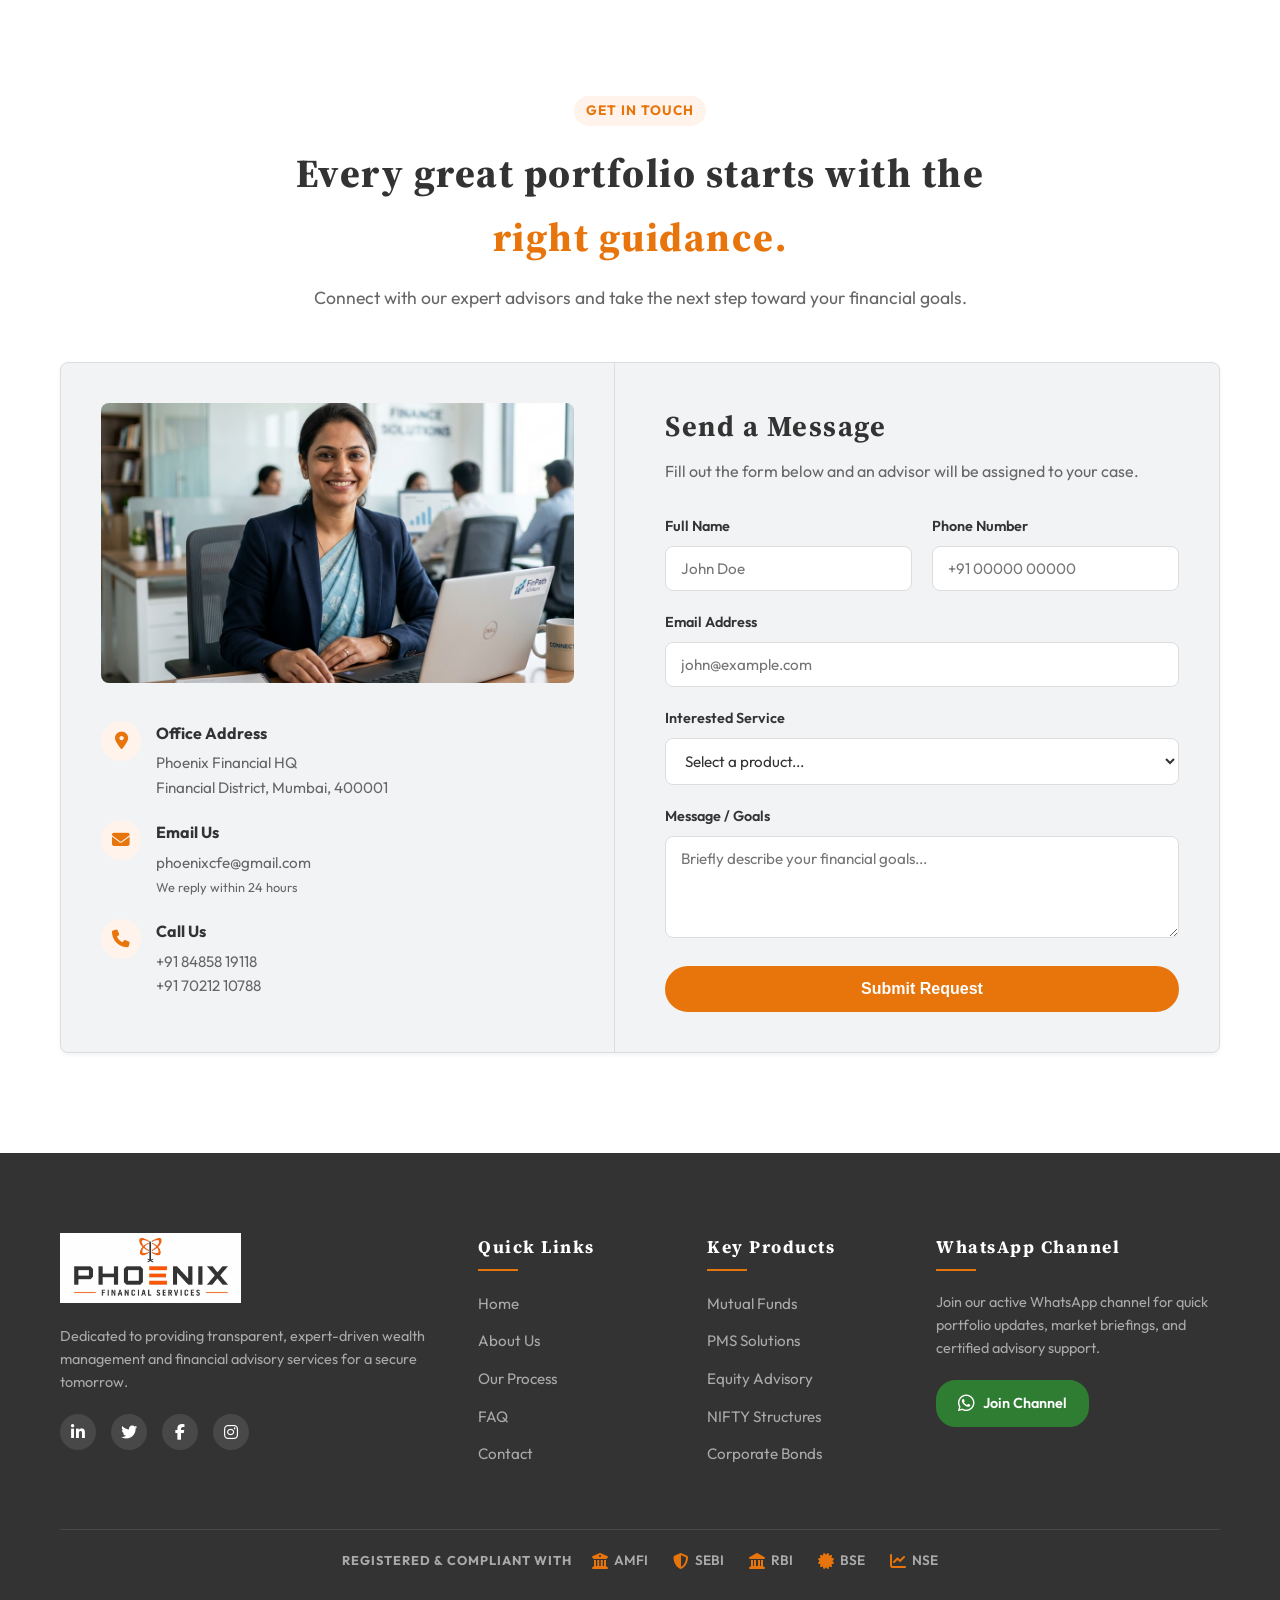
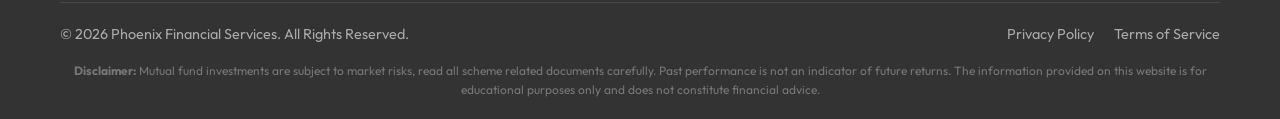
==== commit 16d3fa73: "2nd last changes" ====
--- a/index.html
+++ b/index.html
@@ -49,8 +49,7 @@
                 <div class="hero-badge">Welcome to Phoenix Financial</div>
                 <h1 class="hero-title">Investing for <br>the <span class="text-orange">Future</span></h1>
                 <p class="hero-desc">
-                    Your trusted partner in wealth creation. We provide expert-managed portfolios, structured products,
-                    and personalized advisory to help you achieve your financial goals with complete transparency.
+                    At Phoenix Financial Services, wealth creation is research-backed, client-first, and built around you. Our deep market expertise spans advisory, asset management, fixed income, and structured products. From highly-customized guidance to easy, accessible investing - invest however suits you best.
                 </p>
                 <div class="hero-actions">
                     <a href="#products" class="btn btn-primary">Explore Our Products</a>
@@ -58,18 +57,7 @@
                 </div>
 
                 <div class="hero-stats">
-                    <div class="stat-item">
-                        <span class="stat-number">10+</span>
-                        <span class="stat-label">Product Verticals</span>
-                    </div>
-                    <div class="stat-item">
-                        <span class="stat-number">Expert</span>
-                        <span class="stat-label">Advisory Team</span>
-                    </div>
-                    <div class="stat-item">
-                        <span class="stat-number">100%</span>
-                        <span class="stat-label">Transparency</span>
-                    </div>
+                    <p class="hero-tagline">Your wealth deserves expert hands.</p>
                 </div>
             </div>
 
@@ -94,14 +82,10 @@
                 </div>
                 <div class="about-text-col">
                     <div class="section-label">About Us</div>
-                    <h2 class="section-title-left">Building Wealth With <span class="text-orange">Integrity</span></h2>
-                    <p class="about-lead">At Phoenix Financial Services, we don't believe in a one-size-fits-all
-                        approach to wealth management.</p>
+                    <h2 class="section-title-left">Building Wealth with <span class="text-orange">Integrity</span></h2>
+                    <p class="about-lead">At Phoenix Financial Services, wealth management isn't one-size-fits-all.</p>
                     <p class="about-body">
-                        We understand that every investor has unique financial goals, risk tolerances, and timelines.
-                        Our firm was built on the foundation of providing comprehensive, tailored financial solutions
-                        under one roof. Whether you are looking for aggressive equity growth or stable fixed-income
-                        returns, our expert team is equipped to guide you.
+                        Every investor has different goals, risk appetites, and timelines - so we built our firm around comprehensive, tailored solutions under one roof. Whether you're chasing aggressive equity growth or seeking stable fixed-income returns, our expert team is equipped to guide you there.
                     </p>
 
                     <div class="mission-vision">
@@ -109,16 +93,14 @@
                             <div class="mv-icon"><i class="fa-solid fa-bullseye"></i></div>
                             <div>
                                 <h4>Our Mission</h4>
-                                <p>To empower individuals and corporations with data-driven, transparent investment
-                                    strategies that secure their financial future.</p>
+                                <p>To empower individuals and corporations with data-driven investment strategies that secure their financial future.</p>
                             </div>
                         </div>
                         <div class="mv-card">
                             <div class="mv-icon"><i class="fa-solid fa-eye"></i></div>
                             <div>
                                 <h4>Our Vision</h4>
-                                <p>To be India's most trusted financial advisory firm, known for excellence, integrity,
-                                    and comprehensive wealth solutions.</p>
+                                <p>To be India's most trusted financial advisory firm - known for excellence, integrity, and comprehensive wealth solutions.</p>
                             </div>
                         </div>
                     </div>
@@ -133,7 +115,7 @@
             <div class="section-header-center">
                 <div class="section-label">What We Do</div>
                 <h2 class="section-title-clean">Our Core <span class="text-orange">Services</span></h2>
-                <p class="section-subtitle">Comprehensive wealth solutions built on expertise, compliance, and transparency.</p>
+                <p class="section-subtitle">Comprehensive wealth solutions built on expertise, compliance, and a client-first approach.</p>
             </div>
 
             <div class="services-home-grid">
@@ -141,7 +123,7 @@
                 <div class="service-home-card">
                     <div class="shc-icon"><i class="fa-solid fa-arrow-trend-up"></i></div>
                     <h3>Advisory</h3>
-                    <p>Expert, research-backed equity advisory and strategic financial guidance to help you make informed investment decisions.</p>
+                    <p>Strategic, research-driven guidance to help you navigate equity markets and make informed investment decisions.</p>
                     <a href="services.html" class="shc-link">Learn More <i class="fa-solid fa-arrow-right"></i></a>
                 </div>
 
@@ -149,7 +131,7 @@
                 <div class="service-home-card">
                     <div class="shc-icon"><i class="fa-solid fa-briefcase"></i></div>
                     <h3>Asset Management</h3>
-                    <p>Professionally managed portfolios including mutual funds, PMS, and alternate investments tailored to your wealth goals.</p>
+                    <p>Professionally managed portfolios - including mutual funds, PMS, and alternate investments - tailored to your wealth goals.</p>
                     <a href="services.html" class="shc-link">Learn More <i class="fa-solid fa-arrow-right"></i></a>
                 </div>
 
@@ -157,13 +139,73 @@
                 <div class="service-home-card">
                     <div class="shc-icon"><i class="fa-solid fa-building-columns"></i></div>
                     <h3>Fixed Income</h3>
-                    <p>Stable, predictable returns through government bonds, corporate bonds, and fixed deposits with capital preservation focus.</p>
+                    <p>Stable, predictable returns through government bonds, corporate bonds, and fixed deposits - with a focus on capital preservation.</p>
                     <a href="services.html" class="shc-link">Learn More <i class="fa-solid fa-arrow-right"></i></a>
                 </div>
             </div>
 
             <div style="text-align: center; margin-top: 50px;">
                 <a href="services.html" class="btn btn-primary">Explore All Services</a>
+            </div>
+        </div>
+    </section>
+
+    <!-- Goals Section -->
+    <section class="goals-section" id="goals">
+        <div class="container">
+            <div class="section-header-center">
+                <div class="section-label">Built Around You</div>
+                <h2 class="section-title-clean">What Are Your <span class="text-orange">Goals?</span></h2>
+                <p class="section-subtitle">Together, we can help define your priorities for today and help you build a better tomorrow for you and your family. Our team combines research-driven insight with genuine, one-on-one guidance - so every recommendation is built around your goals, not a generic playbook.</p>
+            </div>
+
+            <div class="goals-grid">
+
+                <!-- Goal 1: Retirement -->
+                <div class="goal-card">
+                    <div class="goal-img-wrapper">
+                        <img src="goal_retirement.png" alt="Happy Indian couple enjoying a peaceful retirement" class="goal-img">
+                        <div class="goal-img-overlay">
+                            <div class="goal-icon"><i class="fa-solid fa-umbrella-beach"></i></div>
+                        </div>
+                    </div>
+                    <div class="goal-body">
+                        <h3>Prepare for Retirement</h3>
+                        <p>Build a retirement corpus that lets you live life on your own terms. We help you plan a disciplined investment strategy across equity, fixed income, and structured products to ensure financial independence in your golden years.</p>
+                        <a href="contact.html" class="shc-link">Start Planning <i class="fa-solid fa-arrow-right"></i></a>
+                    </div>
+                </div>
+
+                <!-- Goal 2: Education -->
+                <div class="goal-card">
+                    <div class="goal-img-wrapper">
+                        <img src="goal_education.png" alt="Proud father with son at graduation" class="goal-img">
+                        <div class="goal-img-overlay">
+                            <div class="goal-icon"><i class="fa-solid fa-graduation-cap"></i></div>
+                        </div>
+                    </div>
+                    <div class="goal-body">
+                        <h3>Invest for Education</h3>
+                        <p>Give your child's future the head start it deserves. Whether it's higher education in India or abroad, we help you plan and invest systematically to meet rising education costs without compromising your other financial goals.</p>
+                        <a href="contact.html" class="shc-link">Start Planning <i class="fa-solid fa-arrow-right"></i></a>
+                    </div>
+                </div>
+
+                <!-- Goal 3: Milestones -->
+                <div class="goal-card">
+                    <div class="goal-img-wrapper">
+                        <img src="goal_milestones.png" alt="Young Indian couple celebrating their new home" class="goal-img">
+                        <div class="goal-img-overlay">
+                            <div class="goal-icon"><i class="fa-solid fa-flag-checkered"></i></div>
+                        </div>
+                    </div>
+                    <div class="goal-body">
+                        <h3>Anticipate Milestones</h3>
+                        <p>From buying a home to planning a wedding or a dream vacation, life's big moments deserve careful financial planning. We help you build a portfolio that's ready when your milestones arrive.</p>
+                        <a href="contact.html" class="shc-link">Start Planning <i class="fa-solid fa-arrow-right"></i></a>
+                    </div>
+                </div>
+
             </div>
         </div>
     </section>
@@ -174,16 +216,14 @@
             <div class="section-header-center">
                 <div class="section-label">How We Work</div>
                 <h2 class="section-title-clean">Our Investment <span class="text-orange">Process</span></h2>
-                <p class="section-subtitle">A systematic, transparent approach to building and protecting your wealth.
-                </p>
+                <p class="section-subtitle">A systematic, disciplined approach to building and protecting your wealth.</p>
             </div>
 
             <div class="process-steps">
                 <div class="step-card">
                     <div class="step-icon"><i class="fa-solid fa-magnifying-glass"></i></div>
                     <h3 class="step-title">1. Discovery</h3>
-                    <p class="step-desc">We start by understanding your financial goals, current portfolio, and risk
-                        tolerance through a detailed consultation.</p>
+                    <p class="step-desc">We understand your financial goals, current portfolio, and risk tolerance through a detailed consultation.</p>
                 </div>
 
                 <div class="step-arrow"><i class="fa-solid fa-arrow-right"></i></div>
@@ -191,8 +231,7 @@
                 <div class="step-card">
                     <div class="step-icon"><i class="fa-solid fa-chess-knight"></i></div>
                     <h3 class="step-title">2. Strategy</h3>
-                    <p class="step-desc">Our experts design a personalized asset allocation plan drawing from our 10
-                        distinct product verticals.</p>
+                    <p class="step-desc">Our experts design a personalized asset allocation plan across our 10 product verticals.</p>
                 </div>
 
                 <div class="step-arrow"><i class="fa-solid fa-arrow-right"></i></div>
@@ -200,8 +239,7 @@
                 <div class="step-card">
                     <div class="step-icon"><i class="fa-solid fa-rocket"></i></div>
                     <h3 class="step-title">3. Execution</h3>
-                    <p class="step-desc">Seamless implementation of the agreed strategy across mutual funds, direct
-                        equity, PMS, or structured products.</p>
+                    <p class="step-desc">Seamless implementation across mutual funds, direct equity, PMS, or structured products.</p>
                 </div>
 
                 <div class="step-arrow"><i class="fa-solid fa-arrow-right"></i></div>
@@ -209,8 +247,7 @@
                 <div class="step-card">
                     <div class="step-icon"><i class="fa-solid fa-rotate"></i></div>
                     <h3 class="step-title">4. Review</h3>
-                    <p class="step-desc">Continuous monitoring and proactive rebalancing of your portfolio to adapt to
-                        changing market conditions.</p>
+                    <p class="step-desc">Continuous monitoring and proactive rebalancing as market conditions evolve.</p>
                 </div>
             </div>
         </div>
@@ -290,9 +327,8 @@
         <div class="container">
             <div class="section-header-center">
                 <div class="section-label">Get In Touch</div>
-                <h2 class="section-title-clean">Ready to start <span class="text-orange">investing?</span></h2>
-                <p class="section-subtitle">Reach out to our expert advisors today for a free portfolio consultation.
-                </p>
+                <h2 class="section-title-clean">Every great portfolio starts with the <span class="text-orange">right guidance.</span></h2>
+                <p class="section-subtitle">Connect with our expert advisors and take the next step toward your financial goals.</p>
             </div>
 
             <div class="contact-grid">
--- a/style.css
+++ b/style.css
@@ -254,10 +254,15 @@
     margin-bottom: 40px;
 }
 .hero-stats {
-    display: flex;
-    gap: 40px;
     padding-top: 30px;
     border-top: 1px solid var(--gray-light);
+}
+.hero-tagline {
+    font-size: 1.25rem;
+    font-weight: 600;
+    color: var(--orange);
+    font-style: italic;
+    letter-spacing: 0.3px;
 }
 .stat-item { display: flex; flex-direction: column; }
 .stat-number { font-size: 1.5rem; font-weight: 700; color: var(--gray-dark); }
@@ -358,13 +363,13 @@
     flex-direction: column;
     align-items: center;
     justify-content: center;
-    width: 140px;
-    height: 140px;
+    width: 155px;
+    height: 155px;
     box-shadow: var(--shadow-hover);
     border: 6px solid var(--white);
 }
 .exp-num { font-size: 2rem; font-weight: 800; line-height: 1; }
-.exp-text { font-size: 0.85rem; font-weight: 600; text-align: center; }
+.exp-text { font-size: 0.78rem; font-weight: 600; text-align: center; white-space: nowrap; }
 
 .about-lead {
     font-size: 1.25rem;
@@ -475,6 +480,87 @@
 }
 .product-name { font-size: 1.1rem; font-weight: 700; color: var(--orange); margin-bottom: 5px; }
 .product-desc { font-size: 0.9rem; color: var(--gray-med); line-height: 1.4; }
+
+/* --- Goals Section --- */
+.goals-section {
+    padding: 100px 0;
+    background-color: var(--white);
+}
+.goals-grid {
+    display: grid;
+    grid-template-columns: repeat(3, 1fr);
+    gap: 30px;
+}
+.goal-card {
+    background-color: var(--white);
+    border: 1px solid var(--gray-light);
+    border-radius: var(--radius);
+    overflow: hidden;
+    box-shadow: var(--shadow-sm);
+    transition: var(--transition);
+    display: flex;
+    flex-direction: column;
+}
+.goal-card:hover {
+    transform: translateY(-6px);
+    box-shadow: var(--shadow-lg);
+    border-color: var(--orange);
+}
+.goal-img-wrapper {
+    position: relative;
+    height: 220px;
+    overflow: hidden;
+}
+.goal-img {
+    width: 100%;
+    height: 100%;
+    object-fit: cover;
+    object-position: center;
+    transition: transform 0.4s ease;
+}
+.goal-card:hover .goal-img {
+    transform: scale(1.05);
+}
+.goal-img-overlay {
+    position: absolute;
+    bottom: 0;
+    left: 0;
+    width: 100%;
+    height: 100%;
+    display: flex;
+    align-items: flex-end;
+    padding: 20px;
+}
+.goal-icon {
+    width: 48px;
+    height: 48px;
+    background-color: var(--white);
+    color: var(--orange);
+    border-radius: 50%;
+    display: flex;
+    align-items: center;
+    justify-content: center;
+    font-size: 1.2rem;
+    box-shadow: var(--shadow-md);
+}
+.goal-body {
+    padding: 28px 25px 25px;
+    display: flex;
+    flex-direction: column;
+    flex-grow: 1;
+}
+.goal-body h3 {
+    font-size: 1.3rem;
+    color: var(--gray-dark);
+    margin-bottom: 12px;
+}
+.goal-body p {
+    font-size: 0.95rem;
+    color: var(--gray-med);
+    line-height: 1.65;
+    margin-bottom: 20px;
+    flex-grow: 1;
+}
 
 /* --- Homepage Services 3-Col Grid --- */
 .services-home-grid {
@@ -673,8 +759,9 @@
 }
 .contact-img {
     width: 100%;
-    max-height: 280px;
-    object-fit: contain;
+    height: 280px;
+    object-fit: cover;
+    object-position: center center;
     border-radius: var(--radius);
     margin-bottom: 30px;
 }
@@ -1126,6 +1213,7 @@
     .hero-stats { justify-content: center; }
     .products-grid { grid-template-columns: 1fr; }
     .services-home-grid { grid-template-columns: 1fr; }
+    .goals-grid { grid-template-columns: 1fr; }
     .insights-grid { grid-template-columns: 1fr; }
     .footer-top-grid { grid-template-columns: 1fr; }
     .footer-bottom { flex-direction: column; gap: 10px; text-align: center; }
